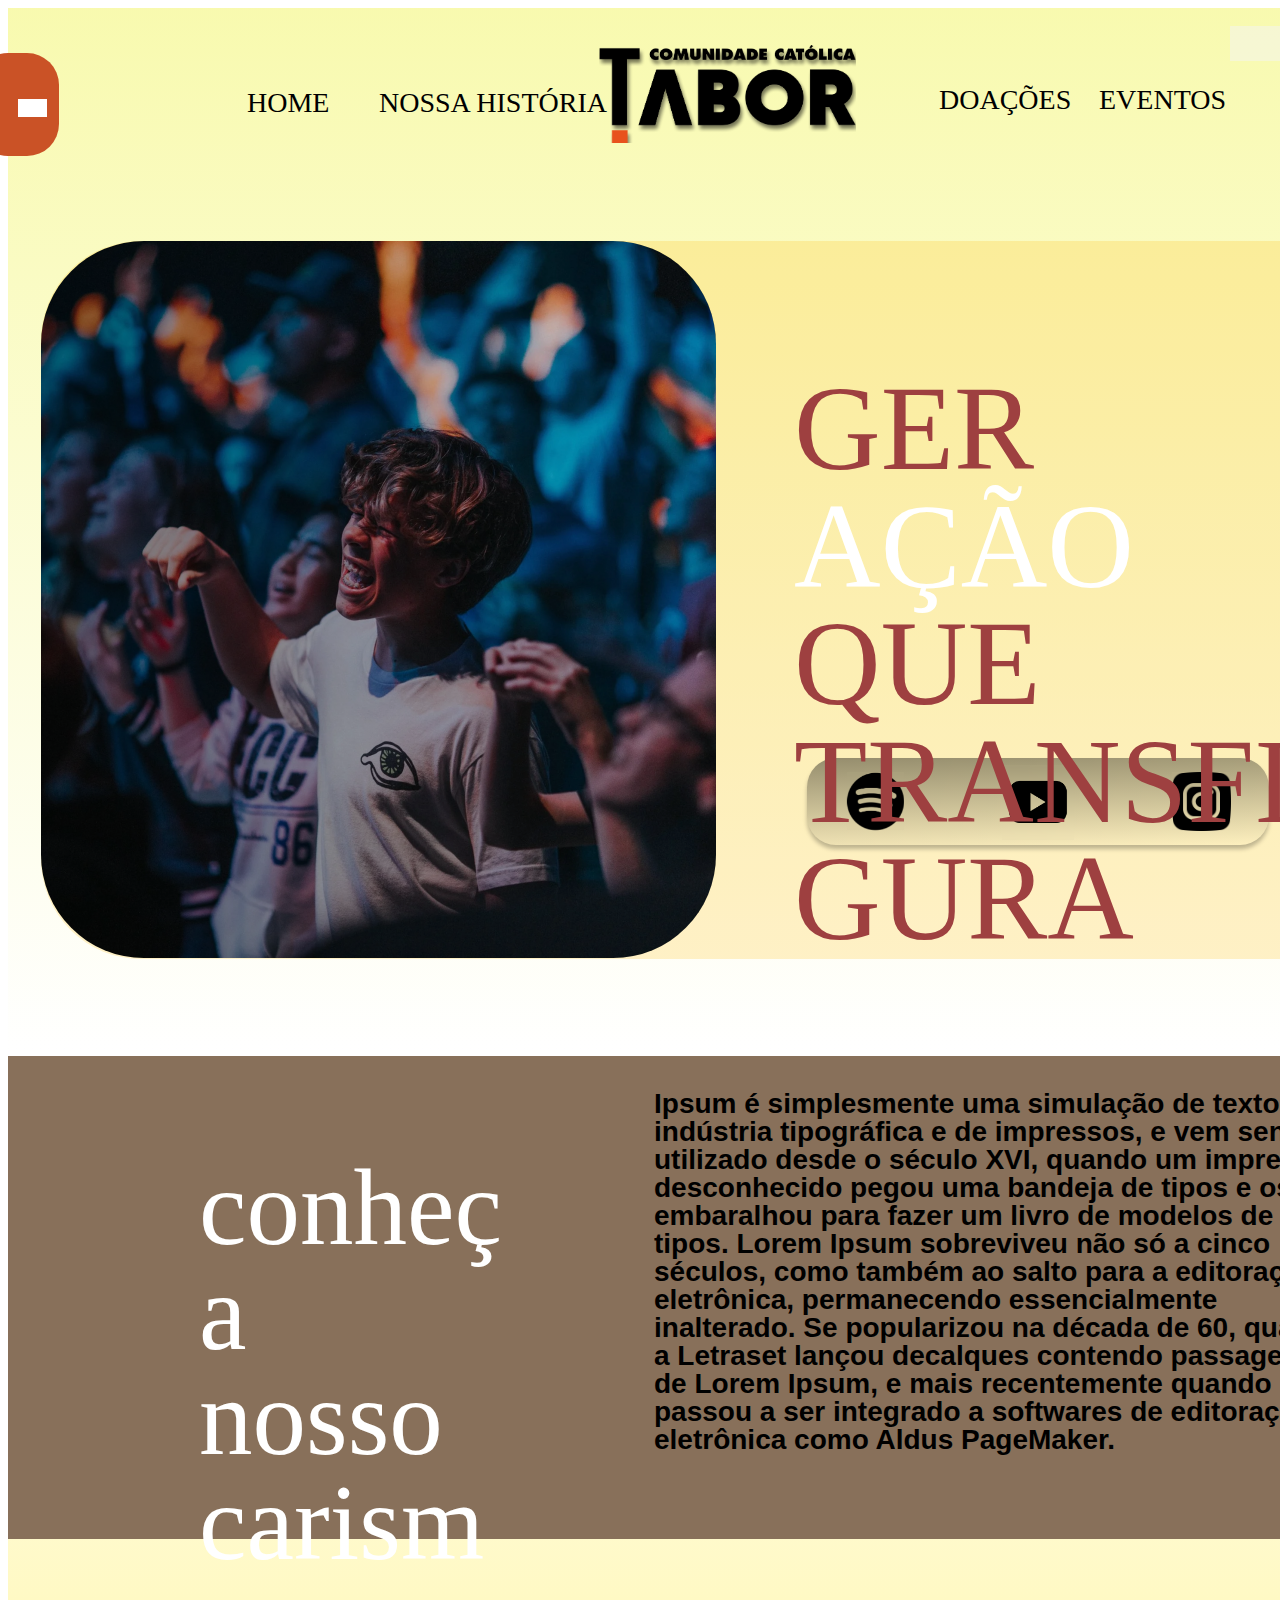
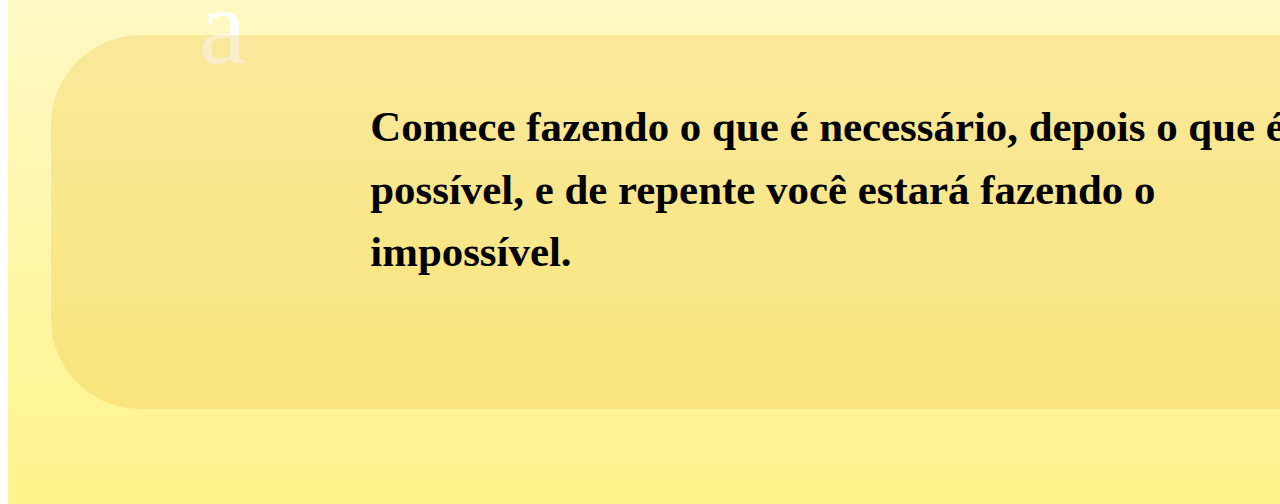
==== index.html @ 5ae55b7a "Update index-santos.html" ====
<!DOCTYPE html>
<html lang="pt-br">
<head>
    <meta charset="UTF-8">
    <meta http-equiv="X-UA-Compatible" content="IE=edge">
    <meta name="viewport" content="width=device-width, initial-scale=1.0">
    <title>Convivio Tabor</title>
    <link rel="stylesheet" href="style.css">
    <script src="script.js" defer=></script>
<div class="Desktop1"
    style="width: 1440px; height: 1048px; position: relative; background: linear-gradient(180deg, rgba(239.99, 243.31, 77.05, 0.45) 0%, rgba(255, 229.50, 0, 0) 100%)">
    <div class="Home"
        style="left: 239px; top: 79px; position: absolute; color: black; font-size: 28px; font-family: Bebas Neue; font-weight: 400; word-wrap: break-word">
        HOME</div>
    <div class="NossaHistRia"
        style="left: 371px; top: 79px; position: absolute; color: black; font-size: 28px; font-family: Bebas Neue; font-weight: 400; word-wrap: break-word">
        NOSSA HISTÓRIA</div>
    <div class="DoaEs"
        style="left: 931px; top: 76px; position: absolute; color: black; font-size: 28px; font-family: Bebas Neue; font-weight: 400; word-wrap: break-word">
        DOAÇÕES</div>
    <div class="Eventos"
        style="left: 1091px; top: 76px; position: absolute; color: black; font-size: 28px; font-family: Bebas Neue; font-weight: 400; word-wrap: break-word">
        EVENTOS</div>
    <div class="Rectangle2"
        style="width: 83px; height: 103px; left: -32px; top: 45px; position: absolute; background: #CA5226; border-radius: 32px">
    </div>
    <div class="Rectangle3"
        style="width: 1809px; height: 302px; left: -185px; top: 808px; position: absolute; border-radius: 67.50px">
    </div>
    <div class="Rectangle6"    
    style="width: 1382px; height: 718px; left: 33px; top: 233px; position: absolute; background: rgba(255, 183.68, 0.27, 0.20); border-radius: 100px;">
    </div>
    <div class="carrossel" id="img">

         <div class = "slide">
             <img src="IMG/jovem01.png" alt="imagem 1" class="active"
                 style ="position: absolute;width: 675px;height: 717px;left: 33px;top: 233px;background: linear-gradient(260.35deg, rgba(0, 0, 0, 0) 5.09%, rgba(0, 0, 0, 0.42) 92.75%);border-radius: 103px;">
         </div>

         <div class= "slide">
             <img src="IMG/violao.png" alt="imagem 2"
                 style ="position: absolute;width: 675px;height: 717px;left: 33px;top: 233px;background: linear-gradient(260.35deg, rgba(0, 0, 0, 0) 5.09%, rgba(0, 0, 0, 0.42) 92.75%);border-radius: 103px;">
         </div>

         <div class= "slide">
             <img src="IMG/silhueta.png" alt="imagem 3"
                 style ="position: absolute;width: 675px;height: 717px;left: 33px;top: 233px;background: linear-gradient(260.35deg, rgba(0, 0, 0, 0) 5.09%, rgba(0, 0, 0, 0.42) 92.75%);border-radius: 103px;">
         </div>
    </div>

    <div class="RedesSociais" 
        style="width: 462.49px; height: 86.86px; left: 799px; top: 750px; position: absolute">
        <div class="GradeRedesSociais"
            style="width: 462.49px; height: 86.86px; left: 0px; top: 0px; position: absolute; background: linear-gradient(178deg, rgba(0, 0, 0, 0.41) 0%, rgba(224.19, 224.19, 224.19, 0) 100%); box-shadow: 0px 4px 4px rgba(0, 0, 0, 0.25); border-radius: 29px">
        </div>
        <img class="Youtube"
            style="width: 72.23px; height: 74.77px; left: 195.13px; top: 6.60px; position: absolute; backdrop-filter: blur(4px)"
            src="IMG/youtube.png"/>
        <img class="Instagram"
            style="width: 58.22px; height: 58.27px; left: 365.46px; top: 14.29px; position: absolute; backdrop-filter: blur(4px)"
            src="IMG/instagram.png" />
        <img class="Spotify"
            style="width: 57.14px; height: 58.27px; left: 39.89px; top: 14.29px; position: absolute; backdrop-filter: blur(4px)"
            src="IMG/SPOTIFY.png" />
    </div>
    <img class="two" style="width: 89px; height: 113px; left: 1290px; top: 593px; position: absolute"
        src="IMG/LOGO CRUZ.png" />
    <img class="one"
        style="width: 257px; height: 98px; left: 591px; top: 37px; position: absolute; border-radius: 3px"
        src="IMG/LOGO TABOR PNG.png" />
    <div class="Line1"
        style="width: 23px; height: 0px; left: 10px; top: 91px; position: absolute; border: 3px white solid"></div>
    <div class="Line2"
        style="width: 23px; height: 0px; left: 10px; top: 97px; position: absolute; border: 3px white solid"></div>
    <div class="Line3"
        style="width: 23px; height: 0px; left: 10px; top: 103px; position: absolute; border: 3px white solid"></div>
    <div class="GeraOQueTransfigura" style="width: 534px; height: 388px; left: 786px; top: 362px; position: absolute">
        <span
            style="color: #9E4040; font-size: 120px; font-family: Bebas Neue; font-weight: 400; line-height: 117.60px; word-wrap: break-word">GER</span>
            <span
            style="color: white; font-size: 120px; font-family: Bebas Neue; font-weight: 400; line-height: 117.60px; word-wrap: break-word">AÇÃO
        </span>
        <span
            style="color: #9E4040; font-size: 120px; font-family: Bebas Neue; font-weight: 400; line-height: 117.60px; word-wrap: break-word"> 
                QUE  TRANSFIGURA</span></div>
    <div class="Rectangle10"
        style="width: 192px; height: 35px; left: 1222px; top: 18px; position: absolute; background: rgba(244.37, 244.37, 244.37, 0.51)">
    <img class="pesquisa"
        style="width: 27px; height: 27px; left: 160px; top: 4px; position: absolute; backdrop-filter: blur (4px);"
        src="IMG/lupa.png">
    </div>
    </div>

    <div class="desktop2"
    style="width: 1440px; height: 1048px;position: absolute; background: linear-gradient(180deg, rgba(255, 255, 255, 0.41) 1.12%, rgba(255, 229, 0, 0.45) 100%);">
   <div class="rectangle5"
    style="width: 1440px; height: 483px;position: absolute; background-color: #88705a;">

    <div class="text1"
    style="width: 315px;height: 315px; left: 191px; top: 100px; position: absolute;">   
    <span 
    style="color: white; font-size: 107px; font-family: Bebas Neue; font-weight: 400; line-height: 98%; word-wrap: break-word;">
    conheça nosso carisma</span></div>

    <div class="text2"
    style="width: 697px; height: 420px; top: 34px; left: 646px; position: absolute;">
<span
    style="color: #000; font-family: 'Open Sans', sans-serif; font-size: 28px; font-weight: 700; line-height: 100%;">
 Ipsum é simplesmente uma simulação de texto da indústria tipográfica e de impressos, e vem sendo utilizado desde o século XVI, quando um impressor desconhecido pegou uma bandeja de tipos e os embaralhou para fazer um livro de modelos de tipos. Lorem Ipsum sobreviveu não só a cinco séculos, como também ao salto para a editoração eletrônica, permanecendo essencialmente inalterado. Se popularizou na década de 60, quando a Letraset lançou decalques contendo passagens de Lorem Ipsum, e mais recentemente quando passou a ser integrado a softwares de editoração eletrônica como Aldus PageMaker.
    
</span></div>
   </div>

   <div class="espaço santos"
style="width: 1392.57px; height: 523px; left: 43px; top: 497px; " >
<div class="rectangle1"
style="width: 1392.57px; height: 373.87px; top: 578.92px; left: 43px;position: absolute; border-radius: 90px; border-radius: 90px; background: rgba(231, 182, 44, 0.25);">
</div>
<span style="color: #000; font-size: 64px; font-family: 'Caveat', cursive; font-weight: 400; line-height: 98%; width: 971.44px; height: 193.24px; top: 540px; left: 362.26px; position: absolute;" >
    <h6>Comece fazendo o que é necessário, depois o que é possível, e de repente você estará fazendo o impossível.</h6>
</span>
    </div>
    </div>
---- style.css ----
html {
    height: 100%;
    width: 100%;
  }
  /* Desktop - 1 */
  Desktop1{
  position: relative;
  width: 1440px;
  height: 1048px;

  font-family: 'Bebas Neue';
  
  background: linear-gradient(180deg, rgba(240, 243, 77, 0.45) 1.12%, rgba(255, 230, 0, 0) 100%);
  }
  
  /* HOME */
  Home{
  position: absolute;
  width: 49px;
  height: 34px;
  left: 239px;
  top: 79px;
  
  font-family: 'Bebas Neue';
  font-style: normal;
  font-weight: 400;
  font-size: 28px;
  line-height: 34px;
  /* identical to box height */
  
  color: #000000;
  }
  
  
  /* NOSSA HISTÓRIA */
  NossaHistRia{
  position: absolute;
  width: 137px;
  height: 34px;
  left: 371px;
  top: 79px;
  
  font-family: 'Bebas Neue';
  font-style: normal;
  font-weight: 400;
  font-size: 28px;
  line-height: 34px;
  /* identical to box height */
  
  color: #000000;
  }
  
  
  /* DOAÇÕES */
  DoaEs{
  position: absolute;
  width: 77px;
  height: 34px;
  left: 931px;
  top: 76px;
  
  font-family: 'Bebas Neue';
  font-style: normal;
  font-weight: 400;
  font-size: 28px;
  line-height: 34px;
  /* identical to box height */
  
  color: #000000;
  }
  
  
  /* EVENTOS */
  Eventos{
  position: absolute;
  width: 75px;
  height: 34px;
  left: 1091px;
  top: 76px;
  
  font-family: 'Bebas Neue';
  font-style: normal;
  font-weight: 400;
  font-size: 28px;
  line-height: 34px;
  /* identical to box height */
  
  color: #000000;
  }
  
  
  /* Rectangle 2 */
  Rectangle2{
  position: absolute;
  width: 83px;
  height: 103px;
  left: -32px;
  top: 45px;
  
  background: #CA5226;
  border-radius: 32px;
  }
  
  /* Rectangle 3 */
  Rectangle3{
  position: absolute;
  width: 1809px;
  height: 302px;
  left: -185px;
  top: 808px;
  
  border-radius: 67.5px;
  }
  
  /* Rectangle 6 */
  Rectangle6{
  position: absolute;
  width: 1382px;
  height: 718px;
  left: 33px;
  top: 233px;
  
  background: rgba(255, 184, 0, 0.2);
  }
   
  /* 2392146627-jovens 1 */
  .carrossel {
    width: 100%;
    overflow: hidden;
  }
  
  .carrossel img {
    width: 100%;
    display: none;
  }
  
  .carrossel img.active {
    display: block;
  }
  
  /* REDES SOCIAIS */
  RedesSociais{
  position: absolute;
  width: 462.49px;
  height: 86.86px;
  left: 799px;
  top: 750px;
  }
  
  
  /* GRADE REDES SOCIAIS */
  GradeRedesSociais{
  position: absolute;
  width: 462.49px;
  height: 86.86px;
  left: 799px;
  top: 750px;
  
  background: linear-gradient(178.15deg, rgba(0, 0, 0, 0.41) 1.57%, rgba(224, 224, 224, 0) 104.57%);
  filter: drop-shadow(0px 4px 4px rgba(0, 0, 0, 0.25));
  border-radius: 29px;
  }
  
  /* YOUTUBE */
  Youtube{
  position: absolute;
  width: 72.23px;
  height: 74.77px;
  left: 994.13px;
  top: 756.6px;
  
  background: url(pngwing.png);
  backdrop-filter: blur(2px);
  /* Note: backdrop-filter has minimal browser support */
  }
  
  /* INSTAGRAM */
  Instagram{
  position: absolute;
  width: 58.22px;
  height: 58.27px;
  left: 1164.46px;
  top: 764.29px;
  
  background: url(pngwing.png);
  background-blend-mode: darken;
  backdrop-filter: blur(2px);
  /* Note: backdrop-filter has minimal browser support */
  }
  
  /* SPOTIFY */
  Spotify{
  position: absolute;
  width: 57.14px;
  height: 58.27px;
  left: 838.89px;
  top: 764.29px;
  
  background: url(pngwing.png);
  backdrop-filter: blur(2px);
  /* Note: backdrop-filter has minimal browser support */
  }
  
  /* 02 2 */
  two{
  position: absolute;
  width: 113px;
  height: 113px;
  left: 1290px;
  top: 593px;
  
  background: url(02.png);
  }
  
  /* 01 1 */
  one{
  position: absolute;
  width: 257px;
  height: 98px;
  left: 591px;
  top: 37px;
  
  }
  
  /* Line 1 */
  Line1{
  position: absolute;
  width: 23px;
  height: 0px;
  left: 10px;
  top: 91px;
  
  border: 3px solid #FFFFFF;
  }
  
  /* Line 2 */
  Line2{
  position: absolute;
  width: 23px;
  height: 0px;
  left: 10px;
  top: 97px;
  
  border: 3px solid #FFFFFF;
  }
  
  /* Line 3 */
  Line3{
  position: absolute;
  width: 23px;
  height: 0px;
  left: 10px;
  top: 103px;
  
  border: 3px solid #FFFFFF;
  
  }
  
  /* GERAÇÃO QUE TRANSFIGURA */
  GeraOQueTransfigura{
  position: absolute;
  width: 534px;
  height: 388px;
  left: 786px;
  top: 362px;
  
  font-family: 'Bebas Neue', sans-serif;
  font-style: normal;
  font-weight: 400;
  font-size: 120px;
  line-height: 98%;
  /* or 118px */
  color: #9E4040;
  
  text-shadow: 0px 4px 4px rgba(0, 0, 0, 0.25);

  
  }
  
  /* Rectangle 10 */
  Rectangle10{
  position: absolute;
  width: 192px;
  height: 35px;
  left: 1222px;
  top: 18px;
  
  background: rgba(244, 244, 244, 0.51);
  }

  /* Vector */

pesquisa{
position: absolute;
width: 27px;
height: 27px;

background: #000000;
box-shadow: 0px 4px 4px rgba(0, 0, 0, 0.25);
}
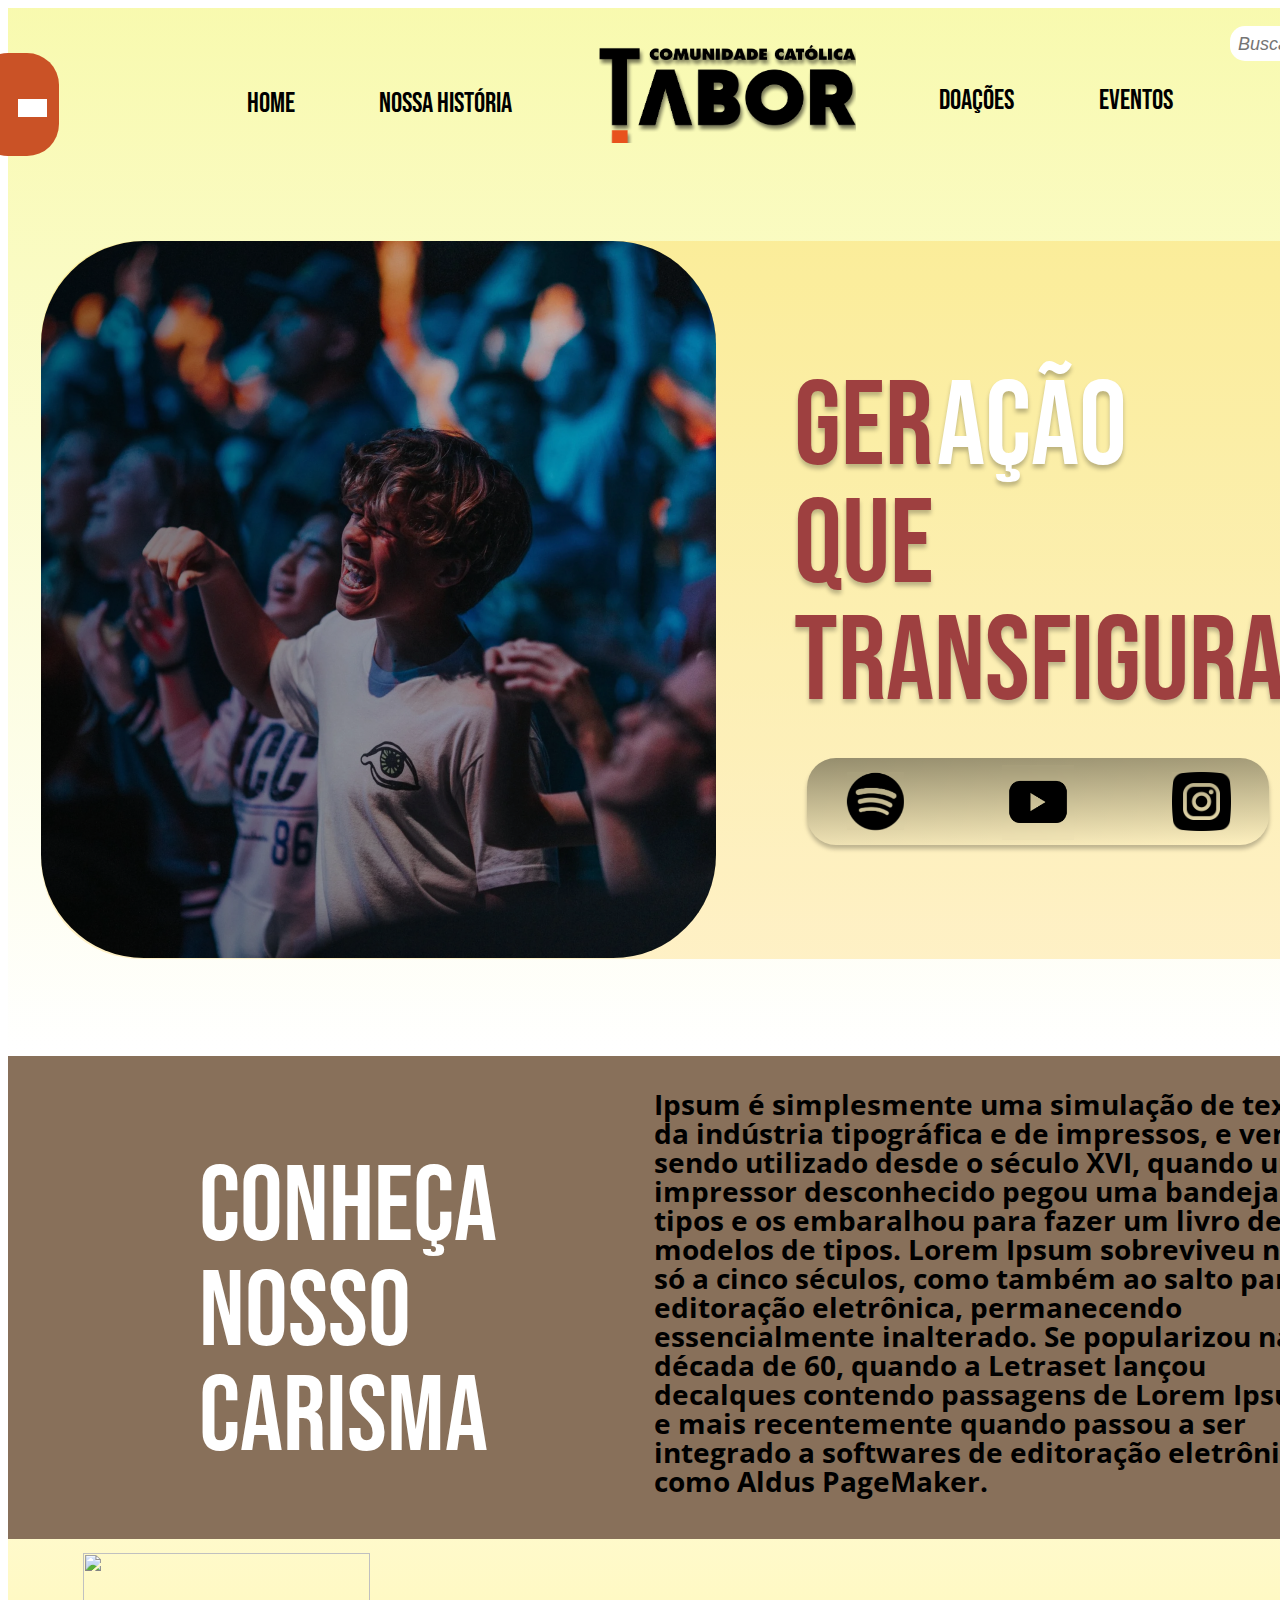
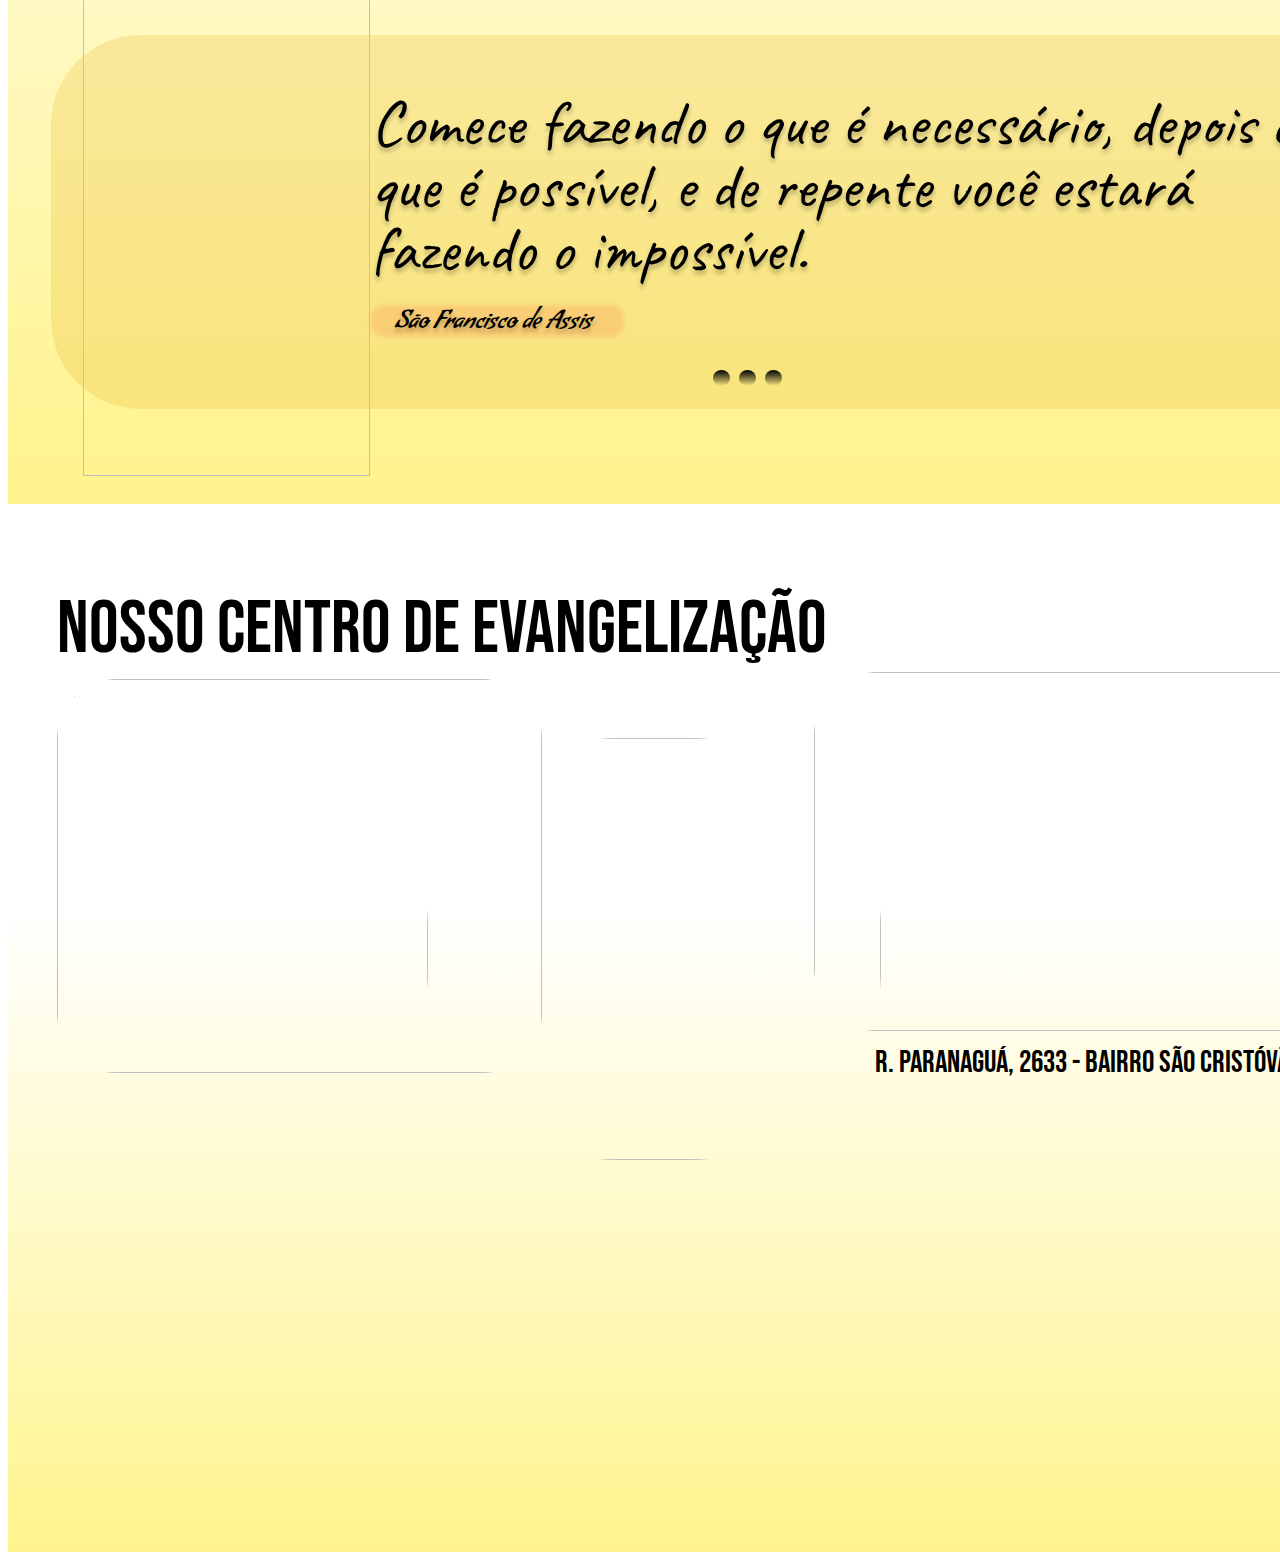
==== commit d1e472d7: "melhorias" ====
--- a/index.html
+++ b/index.html
@@ -1,4 +1,3 @@
-
 <!DOCTYPE html>
 <html lang="pt-br">
 <head>
@@ -6,31 +5,37 @@
     <meta http-equiv="X-UA-Compatible" content="IE=edge">
     <meta name="viewport" content="width=device-width, initial-scale=1.0">
     <title>Convivio Tabor</title>
+    <link rel="preconnect" href="https://fonts.googleapis.com">
+<link rel="preconnect" href="https://fonts.gstatic.com" crossorigin>
+<link href="https://fonts.googleapis.com/css2?family=Bebas+Neue&family=Caveat&family=Condiment&family=Open+Sans:ital,wght@0,700;1,700&display=swap" rel="stylesheet">
     <link rel="stylesheet" href="style.css">
     <script src="script.js" defer=></script>
-<div class="Desktop1"
-    style="width: 1440px; height: 1048px; position: relative; background: linear-gradient(180deg, rgba(239.99, 243.31, 77.05, 0.45) 0%, rgba(255, 229.50, 0, 0) 100%)">
-    <div class="Home"
-        style="left: 239px; top: 79px; position: absolute; color: black; font-size: 28px; font-family: Bebas Neue; font-weight: 400; word-wrap: break-word">
-        HOME</div>
-    <div class="NossaHistRia"
-        style="left: 371px; top: 79px; position: absolute; color: black; font-size: 28px; font-family: Bebas Neue; font-weight: 400; word-wrap: break-word">
+
+<div class="Desktop1">
+
+<a href="">
+    <div class="Home">
+        HOME</div></a>
+
+    <div class="NossaHistRia">
         NOSSA HISTÓRIA</div>
-    <div class="DoaEs"
-        style="left: 931px; top: 76px; position: absolute; color: black; font-size: 28px; font-family: Bebas Neue; font-weight: 400; word-wrap: break-word">
+
+    <div class="DoaEs">
         DOAÇÕES</div>
-    <div class="Eventos"
-        style="left: 1091px; top: 76px; position: absolute; color: black; font-size: 28px; font-family: Bebas Neue; font-weight: 400; word-wrap: break-word">
+
+    <div class="Eventos">
         EVENTOS</div>
-    <div class="Rectangle2"
-        style="width: 83px; height: 103px; left: -32px; top: 45px; position: absolute; background: #CA5226; border-radius: 32px">
+        
+    <div class="Rectangle2">
     </div>
-    <div class="Rectangle3"
+    
+   <!-- <div class="Rectangle3"
         style="width: 1809px; height: 302px; left: -185px; top: 808px; position: absolute; border-radius: 67.50px">
+    </div> -->
+    
+    <div class="Rectangle6">
     </div>
-    <div class="Rectangle6"    
-    style="width: 1382px; height: 718px; left: 33px; top: 233px; position: absolute; background: rgba(255, 183.68, 0.27, 0.20); border-radius: 100px;">
-    </div>
+
     <div class="carrossel" id="img">
 
          <div class = "slide">
@@ -49,80 +54,106 @@
          </div>
     </div>
 
-    <div class="RedesSociais" 
-        style="width: 462.49px; height: 86.86px; left: 799px; top: 750px; position: absolute">
-        <div class="GradeRedesSociais"
-            style="width: 462.49px; height: 86.86px; left: 0px; top: 0px; position: absolute; background: linear-gradient(178deg, rgba(0, 0, 0, 0.41) 0%, rgba(224.19, 224.19, 224.19, 0) 100%); box-shadow: 0px 4px 4px rgba(0, 0, 0, 0.25); border-radius: 29px">
+    <div class="RedesSociais">
+
+        <div class="GradeRedesSociais">
         </div>
-        <img class="Youtube"
-            style="width: 72.23px; height: 74.77px; left: 195.13px; top: 6.60px; position: absolute; backdrop-filter: blur(4px)"
-            src="IMG/youtube.png"/>
-        <img class="Instagram"
-            style="width: 58.22px; height: 58.27px; left: 365.46px; top: 14.29px; position: absolute; backdrop-filter: blur(4px)"
-            src="IMG/instagram.png" />
-        <img class="Spotify"
-            style="width: 57.14px; height: 58.27px; left: 39.89px; top: 14.29px; position: absolute; backdrop-filter: blur(4px)"
-            src="IMG/SPOTIFY.png" />
+<a href="https://www.youtube.com/@comunidadecatolicatabor">
+            <img class="Youtube"
+                src="IMG/youtube.png"/></a>
+
+<a  href="https://www.instagram.com/conviviotaborcascavel/">
+            <img class="Instagram"
+                src="IMG/instagram.png" /></a>
+                
+<a href="https://open.spotify.com/playlist/5RFfWVryk1JrTvPnWHCVZ0?si=f0cc094d03a047af">
+            <img class="Spotify"
+                src="IMG/SPOTIFY.png" /></a>
+
     </div>
-    <img class="two" style="width: 89px; height: 113px; left: 1290px; top: 593px; position: absolute"
+    
+    <img class="two"
         src="IMG/LOGO CRUZ.png" />
+
+<a href="">
     <img class="one"
-        style="width: 257px; height: 98px; left: 591px; top: 37px; position: absolute; border-radius: 3px"
-        src="IMG/LOGO TABOR PNG.png" />
-    <div class="Line1"
-        style="width: 23px; height: 0px; left: 10px; top: 91px; position: absolute; border: 3px white solid"></div>
-    <div class="Line2"
-        style="width: 23px; height: 0px; left: 10px; top: 97px; position: absolute; border: 3px white solid"></div>
-    <div class="Line3"
-        style="width: 23px; height: 0px; left: 10px; top: 103px; position: absolute; border: 3px white solid"></div>
+        src="IMG/LOGO TABOR PNG.png" /></a>
+        
+    <div class="Line1"></div>
+
+    <div class="Line2"></div>
+
+    <div class="Line3"></div>
+    
     <div class="GeraOQueTransfigura" style="width: 534px; height: 388px; left: 786px; top: 362px; position: absolute">
         <span
-            style="color: #9E4040; font-size: 120px; font-family: Bebas Neue; font-weight: 400; line-height: 117.60px; word-wrap: break-word">GER</span>
-            <span
-            style="color: white; font-size: 120px; font-family: Bebas Neue; font-weight: 400; line-height: 117.60px; word-wrap: break-word">AÇÃO
-        </span>
+            style="color: #9E4040; font-size: 120px; font-family: 'Bebas Neue', sans-serif; font-style: normal; font-weight: 400; line-height: 117.60px; word-wrap: break-word; text-shadow: 0px 4px 4px rgba(0, 0, 0, 0.25)">
+            GER</span>
+
         <span
-            style="color: #9E4040; font-size: 120px; font-family: Bebas Neue; font-weight: 400; line-height: 117.60px; word-wrap: break-word"> -
-                QUE - TRANSFIGURA</span></div>
-    <div class="Rectangle10"
-        style="width: 192px; height: 35px; left: 1222px; top: 18px; position: absolute; background: rgba(244.37, 244.37, 244.37, 0.51)">
-    <img class="pesquisa"
-        style="width: 27px; height: 27px; left: 160px; top: 4px; position: absolute; backdrop-filter: blur (4px);"
-        src="IMG/lupa.png">
-    </div>
+            style="color: white; font-size: 120px; font-family: 'Bebas Neue', sans-serif; font-style: normal; font-weight: 400; line-height: 117.60px; word-wrap: break-word; text-shadow: 0px 4px 4px rgba(0, 0, 0, 0.25)">
+            AÇÃO
+            </span>
+        
+        <span
+            style="color: #9E4040; font-size: 120px;font-family: 'Bebas Neue', sans-serif; font-style: normal; font-weight: 400; line-height: 117.60px; word-wrap: break-word; text-shadow: 0px 4px 4px rgba(0, 0, 0, 0.25)">
+             + QUE + TRANSFIGURA</span>
     </div>
 
-    <div class="desktop2"
-    style="width: 1440px; height: 1048px;position: absolute; background: linear-gradient(180deg, rgba(255, 255, 255, 0.41) 1.12%, rgba(255, 229, 0, 0.45) 100%);">
-   <div class="rectangle5"
-    style="width: 1440px; height: 483px;position: absolute; background-color: #88705a;">
+    <div id="divbusca">
+    <input type="text" id="busca" placeholder="Buscar..."/>
+    <img src="IMG/lupa.png" id="lpBusca" alt="Buscar"/>
+        </div>
+    </div>
 
-    <div class="text1"
-    style="width: 315px;height: 315px; left: 191px; top: 100px; position: absolute;">   
+    <div class="desktop2">
+
+   <div class="rectangle5">
+
+    <div class="text1">   
     <span 
     style="color: white; font-size: 107px; font-family: Bebas Neue; font-weight: 400; line-height: 98%; word-wrap: break-word;">
     conheça nosso carisma</span></div>
 
-    <div class="text2"
-    style="width: 697px; height: 420px; top: 34px; left: 646px; position: absolute;">
+    <div class="text2">
 <span
     style="color: #000; font-family: 'Open Sans', sans-serif; font-size: 28px; font-weight: 700; line-height: 100%;">
  Ipsum é simplesmente uma simulação de texto da indústria tipográfica e de impressos, e vem sendo utilizado desde o século XVI, quando um impressor desconhecido pegou uma bandeja de tipos e os embaralhou para fazer um livro de modelos de tipos. Lorem Ipsum sobreviveu não só a cinco séculos, como também ao salto para a editoração eletrônica, permanecendo essencialmente inalterado. Se popularizou na década de 60, quando a Letraset lançou decalques contendo passagens de Lorem Ipsum, e mais recentemente quando passou a ser integrado a softwares de editoração eletrônica como Aldus PageMaker.
-    
 </span></div>
    </div>
 
-   <div class="espaço santos"
-style="width: 1392.57px; height: 523px; left: 43px; top: 497px; " >
-<div class="rectangle1"
-style="width: 1392.57px; height: 373.87px; top: 578.92px; left: 43px;position: absolute; border-radius: 90px; border-radius: 90px; background: rgba(231, 182, 44, 0.25);">
+   <div class="santos">
+    
+<div class="rectangle1">
+    <span class="mensagem">
+        Comece fazendo o que é necessário, depois o que é possível, e de repente você estará fazendo o impossível.
+            </span> 
+            <div class="rectangle4">
+            </div>
+            <span class="autorMSG">São Francisco de Assis</span>
+            <div class="ellipse1"></div>
+            <div class="ellipse2"></div>
+            <div class="ellipse3"></div>
+        </div>
+
+    <img class="sFrancisco"
+    src="IMG/SANTO.png">
+             </div>
 </div>
-<span style="color: #000; font-size: 64px; font-family: 'Caveat', cursive; font-weight: 400; line-height: 98%; width: 971.44px; height: 193.24px; top: 540px; left: 362.26px; position: absolute;" >
-    <h6>Comece fazendo o que é necessário, depois o que é possível, e de repente você estará fazendo o impossível.</h6>
-</span>
-    </div>
-    </div>
 
+<div class="desktop3">
+<span class="TITULO"> NOSSO CENTRO DE EVANGELIZAÇÃO </span>
 
+<img class="fachada"
+src="IMG/fachada.png">
+<img class="interior"
+src="IMG/interior.jpeg">
+<img class="jovens"
+src="IMG/jovens.png">
+
+<span class="endereço">
+R. Paranaguá, 2633 - Bairro São Cristóvão, Cascavel</span>
+
+</div>--- a/style.css
+++ b/style.css
@@ -3,105 +3,87 @@
     width: 100%;
   }
   /* Desktop - 1 */
-  Desktop1{
-  position: relative;
-  width: 1440px;
-  height: 1048px;
-
-  font-family: 'Bebas Neue';
-  
-  background: linear-gradient(180deg, rgba(240, 243, 77, 0.45) 1.12%, rgba(255, 230, 0, 0) 100%);
+  .Desktop1{
+    width: 1440px; 
+    height: 1048px; 
+    position: relative;
+    background: linear-gradient(180deg, rgba(239.99, 243.31, 77.05, 0.45) 0%, rgba(255, 229.50, 0, 0) 100%);
   }
   
   /* HOME */
-  Home{
-  position: absolute;
-  width: 49px;
-  height: 34px;
-  left: 239px;
-  top: 79px;
-  
-  font-family: 'Bebas Neue';
+  .Home{
+  left: 239px; 
+  top: 79px; 
+  position: absolute; 
+  color: black; 
+  font-size: 28px; 
+  font-family: 'Bebas Neue', sans-serif;
+  font-weight: 400; 
+  word-wrap: break-word;
   font-style: normal;
-  font-weight: 400;
-  font-size: 28px;
   line-height: 34px;
   /* identical to box height */
-  
-  color: #000000;
   }
   
   
   /* NOSSA HISTÓRIA */
-  NossaHistRia{
-  position: absolute;
-  width: 137px;
-  height: 34px;
-  left: 371px;
-  top: 79px;
-  
-  font-family: 'Bebas Neue';
+  .NossaHistRia{
+
+  left: 371px; 
+  top: 79px; 
+  position: absolute; 
+  color: black; 
+  font-size: 28px; 
+  font-family: 'Bebas Neue', sans-serif;
+  font-weight: 400; 
+  word-wrap: break-word;
   font-style: normal;
-  font-weight: 400;
-  font-size: 28px;
   line-height: 34px;
   /* identical to box height */
-  
-  color: #000000;
   }
   
   
   /* DOAÇÕES */
-  DoaEs{
-  position: absolute;
-  width: 77px;
-  height: 34px;
-  left: 931px;
-  top: 76px;
-  
-  font-family: 'Bebas Neue';
-  font-style: normal;
-  font-weight: 400;
-  font-size: 28px;
-  line-height: 34px;
+  .DoaEs{
+  left: 931px; 
+  top: 76px; 
+  position: absolute; 
+  color: black; 
+  font-size: 28px; 
+  font-family: 'Bebas Neue', sans-serif;
+  font-weight: 400; 
+  word-wrap: break-word;
   /* identical to box height */
-  
-  color: #000000;
   }
   
   
   /* EVENTOS */
-  Eventos{
-  position: absolute;
-  width: 75px;
-  height: 34px;
-  left: 1091px;
-  top: 76px;
-  
-  font-family: 'Bebas Neue';
-  font-style: normal;
-  font-weight: 400;
-  font-size: 28px;
-  line-height: 34px;
+  .Eventos{
+  left: 1091px; 
+  top: 76px; 
+  position: absolute; 
+  color: black; 
+  font-size: 28px; 
+  font-family: 'Bebas Neue', sans-serif;
+  font-weight: 400; 
+  word-wrap: break-word;
   /* identical to box height */
-  
-  color: #000000;
   }
   
   
   /* Rectangle 2 */
-  Rectangle2{
-  position: absolute;
-  width: 83px;
-  height: 103px;
-  left: -32px;
-  top: 45px;
-  
-  background: #CA5226;
+  .Rectangle2{
+
+  width: 83px; 
+  height: 103px; 
+  left: -32px; 
+  top: 45px; 
+  position: absolute; 
+  background: #CA5226; 
   border-radius: 32px;
   }
   
-  /* Rectangle 3 */
+  /* Rectangle 3 
   Rectangle3{
   position: absolute;
   width: 1809px;
@@ -110,17 +92,18 @@
   top: 808px;
   
   border-radius: 67.5px;
-  }
+  }*/
   
   /* Rectangle 6 */
-  Rectangle6{
-  position: absolute;
-  width: 1382px;
-  height: 718px;
-  left: 33px;
-  top: 233px;
-  
-  background: rgba(255, 184, 0, 0.2);
+  .Rectangle6{
+
+  width: 1382px; 
+  height: 718px; 
+  left: 33px; 
+  top: 233px; 
+  position: absolute; 
+  background: rgba(255, 183.68, 0.27, 0.20); 
+  border-radius: 100px;
   }
    
   /* 2392146627-jovens 1 */
@@ -139,91 +122,82 @@
   }
   
   /* REDES SOCIAIS */
-  RedesSociais{
-  position: absolute;
-  width: 462.49px;
-  height: 86.86px;
-  left: 799px;
-  top: 750px;
+  .RedesSociais{
+  width: 462.49px; 
+  height: 86.86px; 
+  left: 799px; 
+  top: 750px; 
+  position: absolute;
   }
   
   
   /* GRADE REDES SOCIAIS */
-  GradeRedesSociais{
-  position: absolute;
-  width: 462.49px;
-  height: 86.86px;
-  left: 799px;
-  top: 750px;
-  
-  background: linear-gradient(178.15deg, rgba(0, 0, 0, 0.41) 1.57%, rgba(224, 224, 224, 0) 104.57%);
-  filter: drop-shadow(0px 4px 4px rgba(0, 0, 0, 0.25));
+  .GradeRedesSociais{
+  width: 462.49px; 
+  height: 86.86px; 
+  left: 0px; 
+  top: 0px; 
+  position: absolute; 
+  background: linear-gradient(178deg, rgba(0, 0, 0, 0.41) 0%, rgba(224.19, 224.19, 224.19, 0) 100%); 
+  box-shadow: 0px 4px 4px rgba(0, 0, 0, 0.25); 
   border-radius: 29px;
   }
   
   /* YOUTUBE */
-  Youtube{
-  position: absolute;
-  width: 72.23px;
-  height: 74.77px;
-  left: 994.13px;
-  top: 756.6px;
-  
-  background: url(pngwing.png);
-  backdrop-filter: blur(2px);
+  .Youtube{
+    width: 72.23px; 
+    height: 74.77px; 
+    left: 195.13px; 
+    top: 6.60px; 
+    position: absolute; 
+    backdrop-filter: blur(4px);
   /* Note: backdrop-filter has minimal browser support */
   }
   
   /* INSTAGRAM */
-  Instagram{
-  position: absolute;
-  width: 58.22px;
-  height: 58.27px;
-  left: 1164.46px;
-  top: 764.29px;
-  
-  background: url(pngwing.png);
-  background-blend-mode: darken;
-  backdrop-filter: blur(2px);
+  .Instagram{
+    width: 58.22px; 
+    height: 58.27px; 
+    left: 365.46px; 
+    top: 14.29px; 
+    position: absolute; 
+    backdrop-filter: blur(4px);
   /* Note: backdrop-filter has minimal browser support */
   }
   
   /* SPOTIFY */
-  Spotify{
-  position: absolute;
-  width: 57.14px;
-  height: 58.27px;
-  left: 838.89px;
-  top: 764.29px;
-  
-  background: url(pngwing.png);
-  backdrop-filter: blur(2px);
+  .Spotify{
+  width: 57.14px; 
+  height: 58.27px; 
+  left: 39.89px; 
+  top: 14.29px; 
+  position: absolute; 
+  backdrop-filter: blur(4px);
   /* Note: backdrop-filter has minimal browser support */
   }
   
-  /* 02 2 */
-  two{
-  position: absolute;
-  width: 113px;
+  /* logo tabor na frente do "transfigura" */
+  .two{
+  width: 89px; 
   height: 113px;
-  left: 1290px;
-  top: 593px;
-  
-  background: url(02.png);
-  }
-  
-  /* 01 1 */
-  one{
-  position: absolute;
-  width: 257px;
-  height: 98px;
-  left: 591px;
-  top: 37px;
+  left: 1290px; 
+  top: 593px; 
+  position: absolute;
+  }
+  
+  /* Logo principal  */
+  .one{
+  width: 257px; 
+  height: 98px; 
+  left: 591px; 
+  top: 37px; 
+  position: absolute; 
+  border-radius: 3px
   
   }
   
   /* Line 1 */
-  Line1{
+  .Line1{
   position: absolute;
   width: 23px;
   height: 0px;
@@ -234,7 +208,7 @@
   }
   
   /* Line 2 */
-  Line2{
+  .Line2{
   position: absolute;
   width: 23px;
   height: 0px;
@@ -245,7 +219,7 @@
   }
   
   /* Line 3 */
-  Line3{
+  .Line3{
   position: absolute;
   width: 23px;
   height: 0px;
@@ -257,45 +231,247 @@
   }
   
   /* GERAÇÃO QUE TRANSFIGURA */
-  GeraOQueTransfigura{
+  .GeraOQueTransfigura{
   position: absolute;
   width: 534px;
   height: 388px;
   left: 786px;
   top: 362px;
-  
-  font-family: 'Bebas Neue', sans-serif;
-  font-style: normal;
-  font-weight: 400;
-  font-size: 120px;
-  line-height: 98%;
-  /* or 118px */
-  color: #9E4040;
-  
-  text-shadow: 0px 4px 4px rgba(0, 0, 0, 0.25);
-
-  
-  }
-  
-  /* Rectangle 10 */
-  Rectangle10{
-  position: absolute;
-  width: 192px;
-  height: 35px;
-  left: 1222px;
-  top: 18px;
-  
-  background: rgba(244, 244, 244, 0.51);
-  }
-
-  /* Vector */
-
-pesquisa{
-position: absolute;
-width: 27px;
-height: 27px;
-
-background: #000000;
-box-shadow: 0px 4px 4px rgba(0, 0, 0, 0.25);
-}
-
+  }
+  #busca{
+    width: 192px; 
+    height: 35px;
+    left: 3px;
+    position: absolute; 
+    background: rgba(244.37, 244.37, 244.37, 0.51);
+    float:left;
+    background-color:transparent;
+    padding-left:5px;
+    font-style:italic;
+    font-size:18px;
+    border:none;
+  }
+
+  #divbusca{
+    width: 192px; 
+    height: 35px; 
+    left: 1222px; 
+    top: 18px; 
+    position: absolute; 
+    background-color:white;
+    border-radius:15px;
+  }
+
+  /* LUPA */
+  #lpBusca{
+  width: 27px; 
+  height: 27px; 
+  left: 162px;
+  top: 4px; 
+  position: absolute; 
+  backdrop-filter: blur (4px);
+  }
+    
+    .desktop2{
+      width: 1440px; 
+      height: 1048px;
+      position: relative;
+      background: linear-gradient(180deg, rgba(255, 255, 255, 0.41) 1.12%, rgba(255, 229, 0, 0.45) 100%);
+    }
+
+    /* FUNDO "CONHEÇA NOSSO CARISMA" */
+    .rectangle5{
+      width: 1440px; 
+      height: 483px;
+      position: absolute; 
+      background-color: #88705a;
+    }
+
+    /*CONHEÇA NOSSO CARISMA*/
+    .text1{
+      width: 315px;
+      height: 315px; 
+      left: 191px; 
+      top: 100px; 
+      position: absolute;
+    }
+
+    /* TEXTÃO */
+    .text2{
+      width: 697px; 
+      height: 420px; 
+      top: 34px; 
+      left: 646px; 
+      position: absolute;
+    }
+
+    /*ESPAÇO MENSAGEM SANTOS*/
+    .santos{
+      width: 1392.57px; 
+      height: 523px; 
+      left: 43px; 
+      top: 497px;
+    }
+
+    /* FUNDO MENSAGEM */
+    .rectangle1{
+      width: 1392.57px; 
+      height: 373.87px; 
+      top: 578.92px; 
+      left: 43px;
+      position: absolute; 
+      border-radius: 90px; 
+      background: rgba(231, 182, 44, 0.25);
+    }
+
+    .mensagem{
+      position: absolute;
+      width: 971.44px;
+      height: 193.24px;
+      left: 320px;
+      top:  57px;
+      font-family: 'Caveat', cursive;
+      font-style: normal;
+      font-weight: 400;
+      font-size: 64px;
+      line-height: 63px;
+      color: #000000;
+      text-shadow: 0px 4px 4px rgba(0, 0, 0, 0.25);
+    }
+
+    /* IMG SANTO */
+    .sFrancisco{
+      position: absolute;
+      width: 287.76px;
+      height: 523px;
+      left: 74.51px;
+      top: 497px;
+    }
+
+          /* Fundo nome autor da msg */
+    .rectangle4{
+      position: absolute;
+      width: 253.1px;
+      height: 32.56px;
+      left: 320px;
+      top: 270px;
+      background: rgba(255, 0, 0, 0.1);
+      filter: blur(2px);
+      border-radius: 13px;
+    }
+
+    /* São Francisco de Assis */
+    .autorMSG{
+      position: absolute;
+      width: 202.69px;
+      height: 39.91px;
+      left: 344px;
+      top: 270px;
+      font-family: 'Condiment';
+      font-style: normal;
+      font-weight: 400;
+      font-size: 25px;
+      line-height: 38px;
+      color: #000000;
+      text-shadow: 0px 4px 4px rgba(0, 0, 0, 0.25);
+    }
+    
+    /* Ellipse 1 */
+      .ellipse1{
+      position: absolute;
+      width: 16.8px;
+      height: 15.75px;
+      left: 662px;
+      top: 335px;
+      border-radius: 100%;
+      background: linear-gradient(180deg, #000000 0%, rgba(0, 0, 0, 0) 100%);
+    }
+    
+    /* Ellipse 2 */
+    .ellipse2{
+      position: absolute;
+      width: 16.8px;
+      height: 15.75px;
+      left: 688px;
+      top: 335px;
+      border-radius: 100%;
+      background: linear-gradient(180deg, #000000 0%, rgba(0, 0, 0, 0) 100%);
+    }
+
+    /* Ellipse 3 */
+    .ellipse3{
+      position: absolute;
+      width: 16.8px;
+      height: 15.75px;
+      left: 714px;
+      top: 335px;
+      border-radius: 100%;
+      background: linear-gradient(180deg, #000000 0%, rgba(0, 0, 0, 0) 100%);
+    }
+
+      /* Desktop - 3 */
+      .desktop3{
+        width: 1440px;
+        height: 1048px;
+        position: relative;
+        background: linear-gradient(180deg, rgba(255, 255, 255, 0.4095) 38.59%, rgba(255, 230, 0, 0.45) 100%);
+      }
+
+      /* NOSSO CENTRO DE EVANGELIZAÇÃO */
+      .TITULO{
+        position: absolute;
+        width: 776px;
+        height: 90px;
+        left: 49px;
+        top: 81px;
+        font-family: 'Bebas Neue';
+        font-style: normal;
+        font-weight: 400;
+        font-size: 74px;
+        line-height: 90px;
+        /* identical to box height */
+
+        color: #000000;
+      }
+
+      .fachada{
+      position: absolute;
+      width: 485px;
+      height: 394px;
+      left: 49px;
+      top: 175px;
+      border-radius: 60px;
+      }
+      
+      .jovens{
+      position: absolute;
+      width:454px;
+      height:422px;
+      object-fit: cover;
+      left: 419px;
+      top: 234px;
+      border-radius: 190px;
+      }
+
+      .interior{
+      position: absolute;
+      width: 579px;
+      height: 359px;
+      left: 806px;
+      top: 168px;
+      border-radius: 64px;
+      }
+
+      .endereço{
+      position: absolute;
+      width: 550px;
+      height: 38px;
+      left: 867px;
+      top: 540px;
+      font-family: 'Bebas Neue';
+      font-style: normal;
+      font-weight: 400;
+      font-size: 31px;
+      line-height: 38px;
+      color: #000000;
+      }
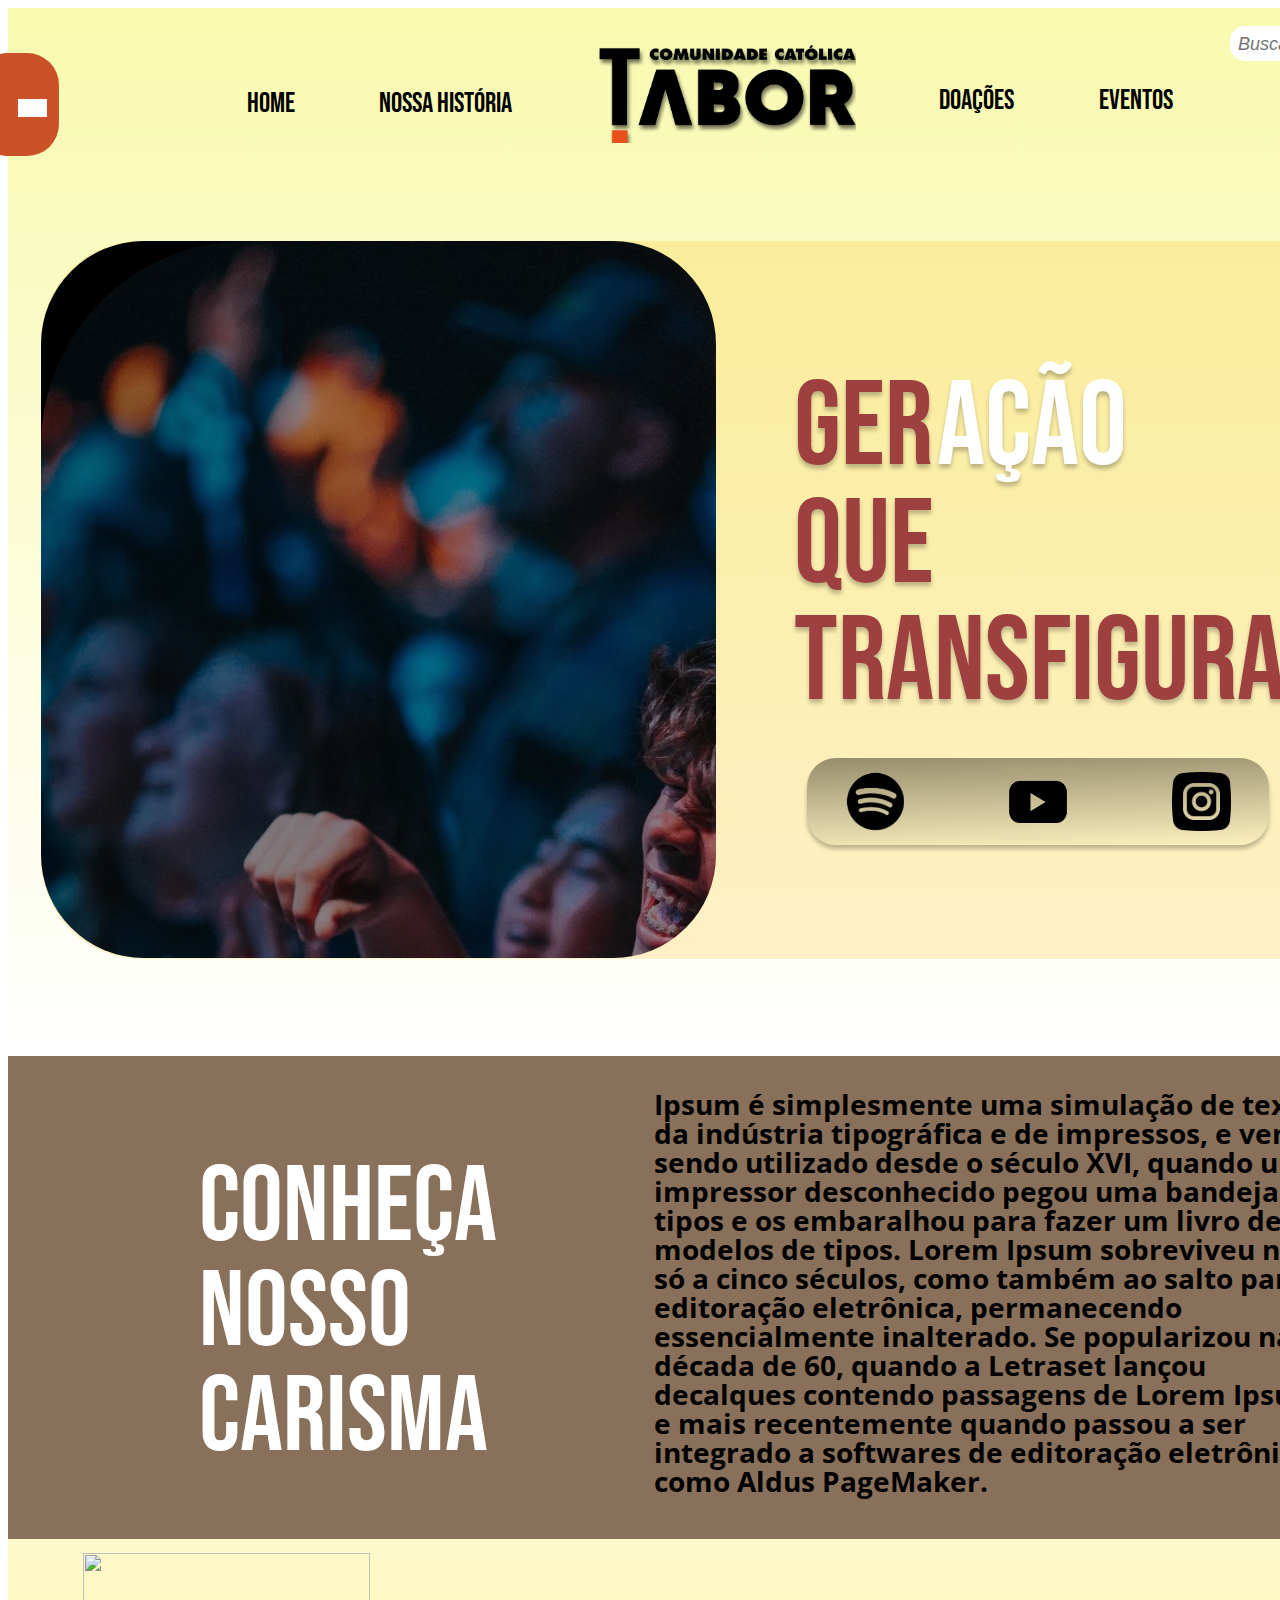
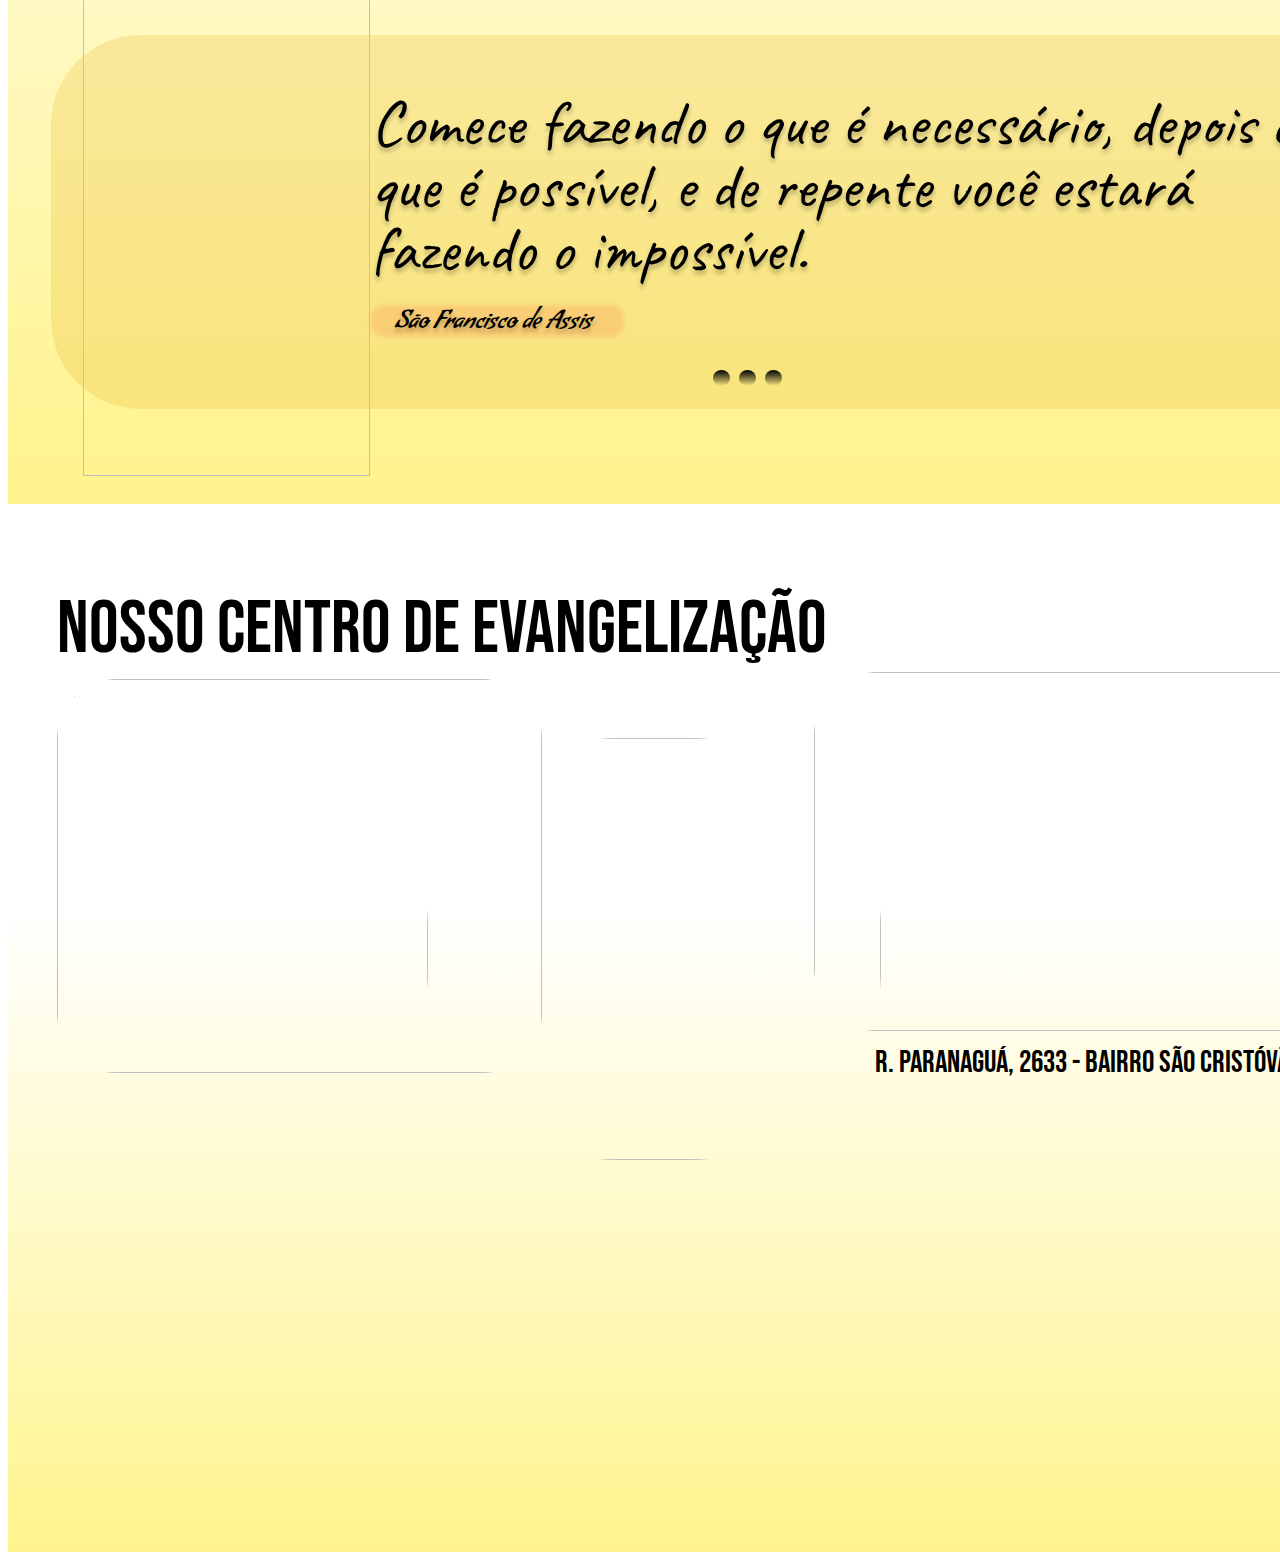
==== commit ae30b4c8: "Add files via upload" ====
--- a/index.html
+++ b/index.html
@@ -6,53 +6,81 @@
     <meta name="viewport" content="width=device-width, initial-scale=1.0">
     <title>Convivio Tabor</title>
     <link rel="preconnect" href="https://fonts.googleapis.com">
-<link rel="preconnect" href="https://fonts.gstatic.com" crossorigin>
-<link href="https://fonts.googleapis.com/css2?family=Bebas+Neue&family=Caveat&family=Condiment&family=Open+Sans:ital,wght@0,700;1,700&display=swap" rel="stylesheet">
+    <link rel="preconnect" href="https://fonts.gstatic.com" crossorigin>
+    <link href="https://fonts.googleapis.com/css2?family=Bebas+Neue&family=Caveat&family=Condiment&family=Open+Sans:ital,wght@0,700;1,700&display=swap" rel="stylesheet">
     <link rel="stylesheet" href="style.css">
+    <link rel="stylesheet" href="animation.css">
+    <link rel="stylesheet" href="carrossel.css">
     <script src="script.js" defer=></script>
-
+    <script src="https://code.jquery.com/jquery-3.6.0.min.js"></script>
+    <script src="https://cdnjs.cloudflare.com/ajax/libs/slick-carousel/1.8.1/slick.min.js"></script>
+</head>
+<body>
 <div class="Desktop1">
 
 <a href="">
     <div class="Home">
         HOME</div></a>
 
+<a href="https://i0.statig.com.br/bancodeimagens/imgalta/7w/ms/4l/7wms4l52x4jp3ymr09ticcdp9.jpg">
     <div class="NossaHistRia">
-        NOSSA HISTÓRIA</div>
+        NOSSA HISTÓRIA</div></a>
 
     <div class="DoaEs">
         DOAÇÕES</div>
 
     <div class="Eventos">
         EVENTOS</div>
+
+        <div id="divbusca">
+            <input type="text" id="busca" placeholder="Buscar..."/>
+            <img src="IMG/lupa.png" id="lpBusca" alt="Buscar"/>
+                </div>
         
     <div class="Rectangle2">
     </div>
-    
-   <!-- <div class="Rectangle3"
-        style="width: 1809px; height: 302px; left: -185px; top: 808px; position: absolute; border-radius: 67.50px">
-    </div> -->
+
     
     <div class="Rectangle6">
     </div>
-
-    <div class="carrossel" id="img">
-
-         <div class = "slide">
-             <img src="IMG/jovem01.png" alt="imagem 1" class="active"
-                 style ="position: absolute;width: 675px;height: 717px;left: 33px;top: 233px;background: linear-gradient(260.35deg, rgba(0, 0, 0, 0) 5.09%, rgba(0, 0, 0, 0.42) 92.75%);border-radius: 103px;">
+    
+<div class="galery">
+         <div class = "slides">
+             <img src="IMG/jovem01.png" id="jovem" alt="imagem1">
+        
+             <img src="IMG/violao.png" id="violao" alt="imagem2">
+          
+             <img src="IMG/silhueta.png" id="silhueta" alt="imagem3">
          </div>
 
-         <div class= "slide">
-             <img src="IMG/violao.png" alt="imagem 2"
-                 style ="position: absolute;width: 675px;height: 717px;left: 33px;top: 233px;background: linear-gradient(260.35deg, rgba(0, 0, 0, 0) 5.09%, rgba(0, 0, 0, 0.42) 92.75%);border-radius: 103px;">
-         </div>
-
-         <div class= "slide">
-             <img src="IMG/silhueta.png" alt="imagem 3"
-                 style ="position: absolute;width: 675px;height: 717px;left: 33px;top: 233px;background: linear-gradient(260.35deg, rgba(0, 0, 0, 0) 5.09%, rgba(0, 0, 0, 0.42) 92.75%);border-radius: 103px;">
-         </div>
-    </div>
+<script>
+  $(document).ready(function(){
+    $('.slides').slick({
+      autoplay: true, // para reprodução automática
+      autoplaySpeed: 3000, // tempo de exibição de cada slide em milissegundos
+      dots: true, // para mostrar indicadores de navegação (pontos)
+      arrows: false, // para exibir setas de navegação
+      infinite: true,
+      responsive: [
+    {
+      breakpoint: 768,
+      settings: {
+        slidesToShow: 2,
+        slidesToScroll: 1
+      }
+    },
+    {
+      breakpoint: 480,
+      settings: {
+        slidesToShow: 1,
+        slidesToScroll: 1
+      }
+    }
+  ]
+    });
+  });
+</script>
+</div>
 
     <div class="RedesSociais">
 
@@ -102,10 +130,7 @@
  TRANSFIGURA</span>
     </div>
 
-    <div id="divbusca">
-    <input type="text" id="busca" placeholder="Buscar..."/>
-    <img src="IMG/lupa.png" id="lpBusca" alt="Buscar"/>
-        </div>
+
     </div>
 
     <div class="desktop2">
@@ -156,4 +181,6 @@
 <span class="endereço">
 R. Paranaguá, 2633 - Bairro São Cristóvão, Cascavel</span>
 
-</div>+</div>
+</body>
+</html>--- a/style.css
+++ b/style.css
@@ -1,9 +1,14 @@
-html {
+  .body, html {
+    margin: 0;
+    padding: 0;
     height: 100%;
-    width: 100%;
-  }
+    display: flex;
+    flex-direction: column;
+}
   /* Desktop - 1 */
   .Desktop1{
+    display: flex;
+    flex-direction: column;
     width: 1440px; 
     height: 1048px; 
     position: relative;
@@ -107,19 +112,7 @@
   }
    
   /* 2392146627-jovens 1 */
-  .carrossel {
-    width: 100%;
-    overflow: hidden;
-  }
-  
-  .carrossel img {
-    width: 100%;
-    display: none;
-  }
-  
-  .carrossel img.active {
-    display: block;
-  }
+
   
   /* REDES SOCIAIS */
   .RedesSociais{
@@ -273,6 +266,8 @@
   }
     
     .desktop2{
+      display: flex;
+      flex-direction: column;
       width: 1440px; 
       height: 1048px;
       position: relative;
@@ -411,6 +406,8 @@
 
       /* Desktop - 3 */
       .desktop3{
+        display: flex;
+        flex-direction: column;
         width: 1440px;
         height: 1048px;
         position: relative;
@@ -475,3 +472,11 @@
       line-height: 38px;
       color: #000000;
       }
+      @media only screen and (max-width: 768px) {
+        .body, html {
+          margin: 0;
+          padding: 0;
+          height: 100%;
+          display: flex;
+          flex-direction: column;
+    }}--- a/carrossel.css
+++ b/carrossel.css
@@ -0,0 +1,10 @@
+.galery{
+    position: absolute;
+    width: 675px;
+    height: 717px;
+    left: 33px;
+    top: 233px;
+    background: linear-gradient(260.35deg, rgba(0, 0, 0, 0) 5.09%, rgba(0, 0, 0, 0.42) 92.75%);
+    border-radius: 103px;
+    overflow: hidden;
+}
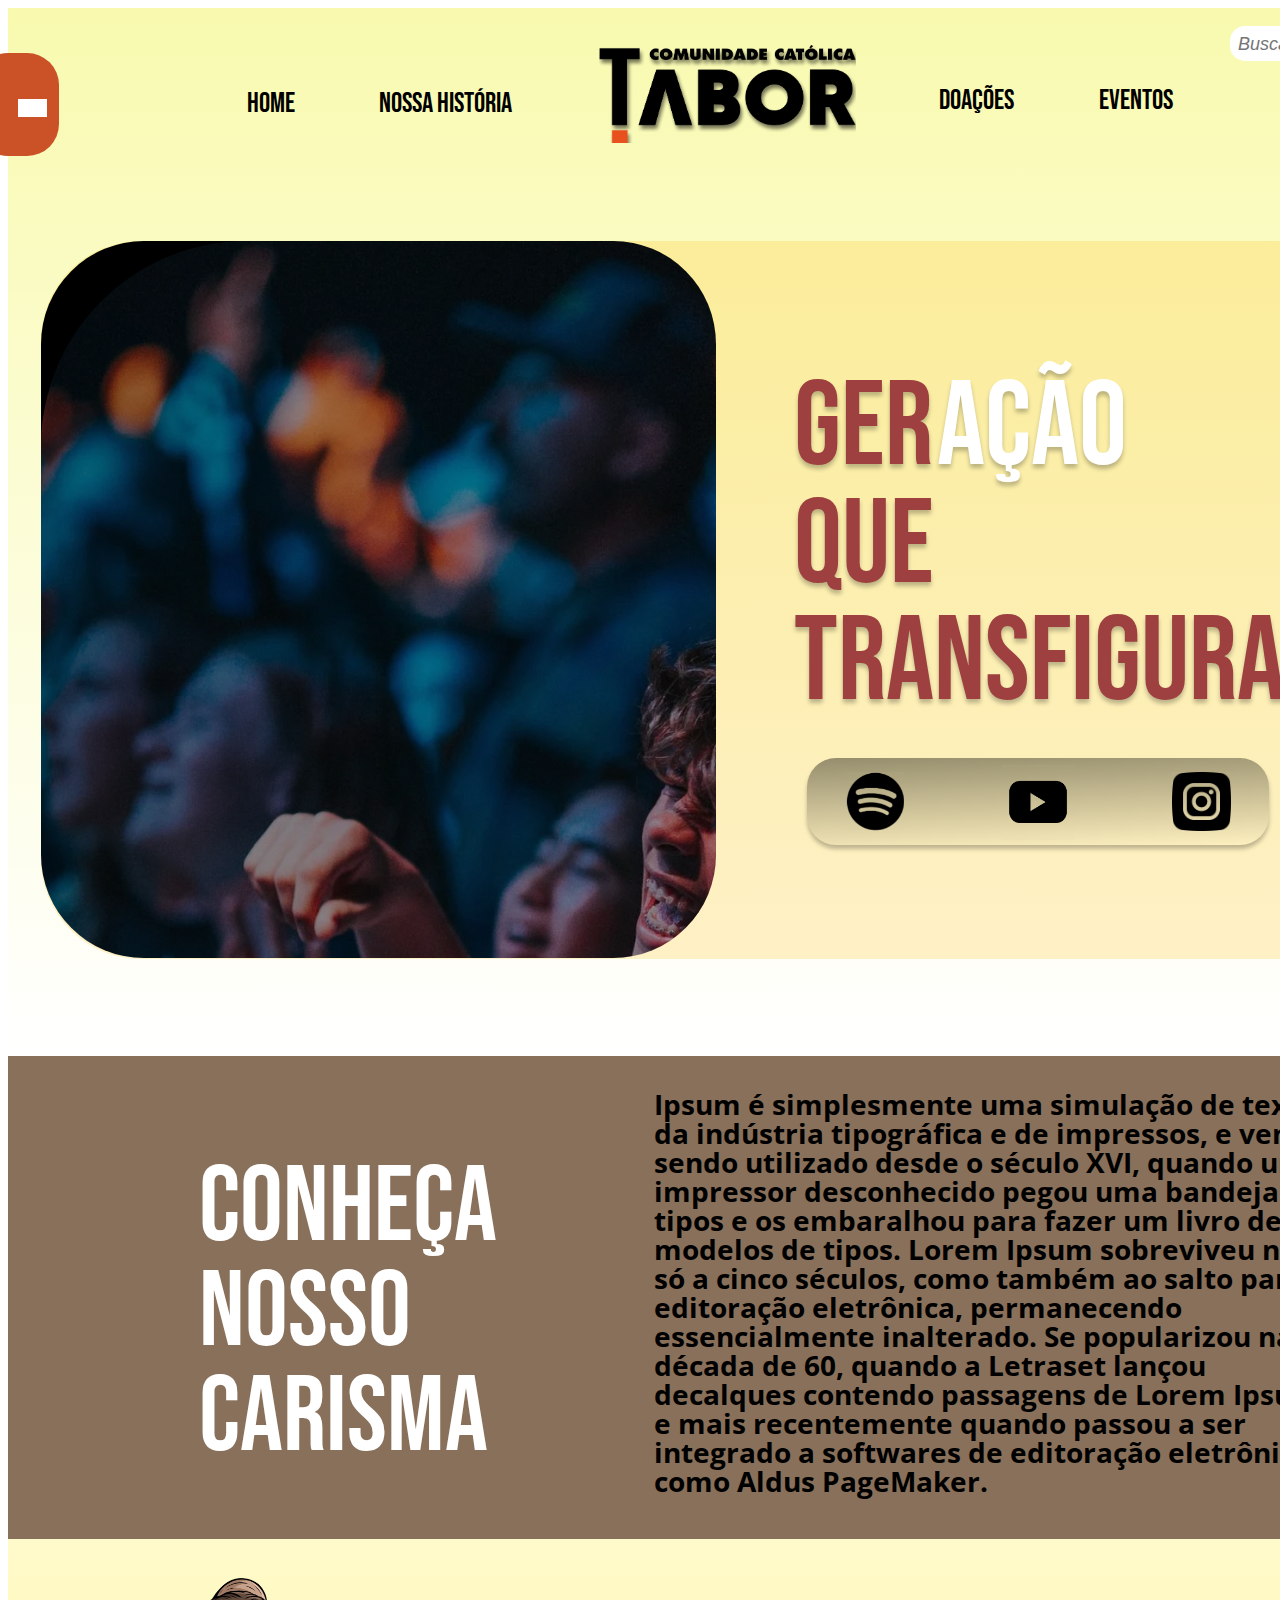
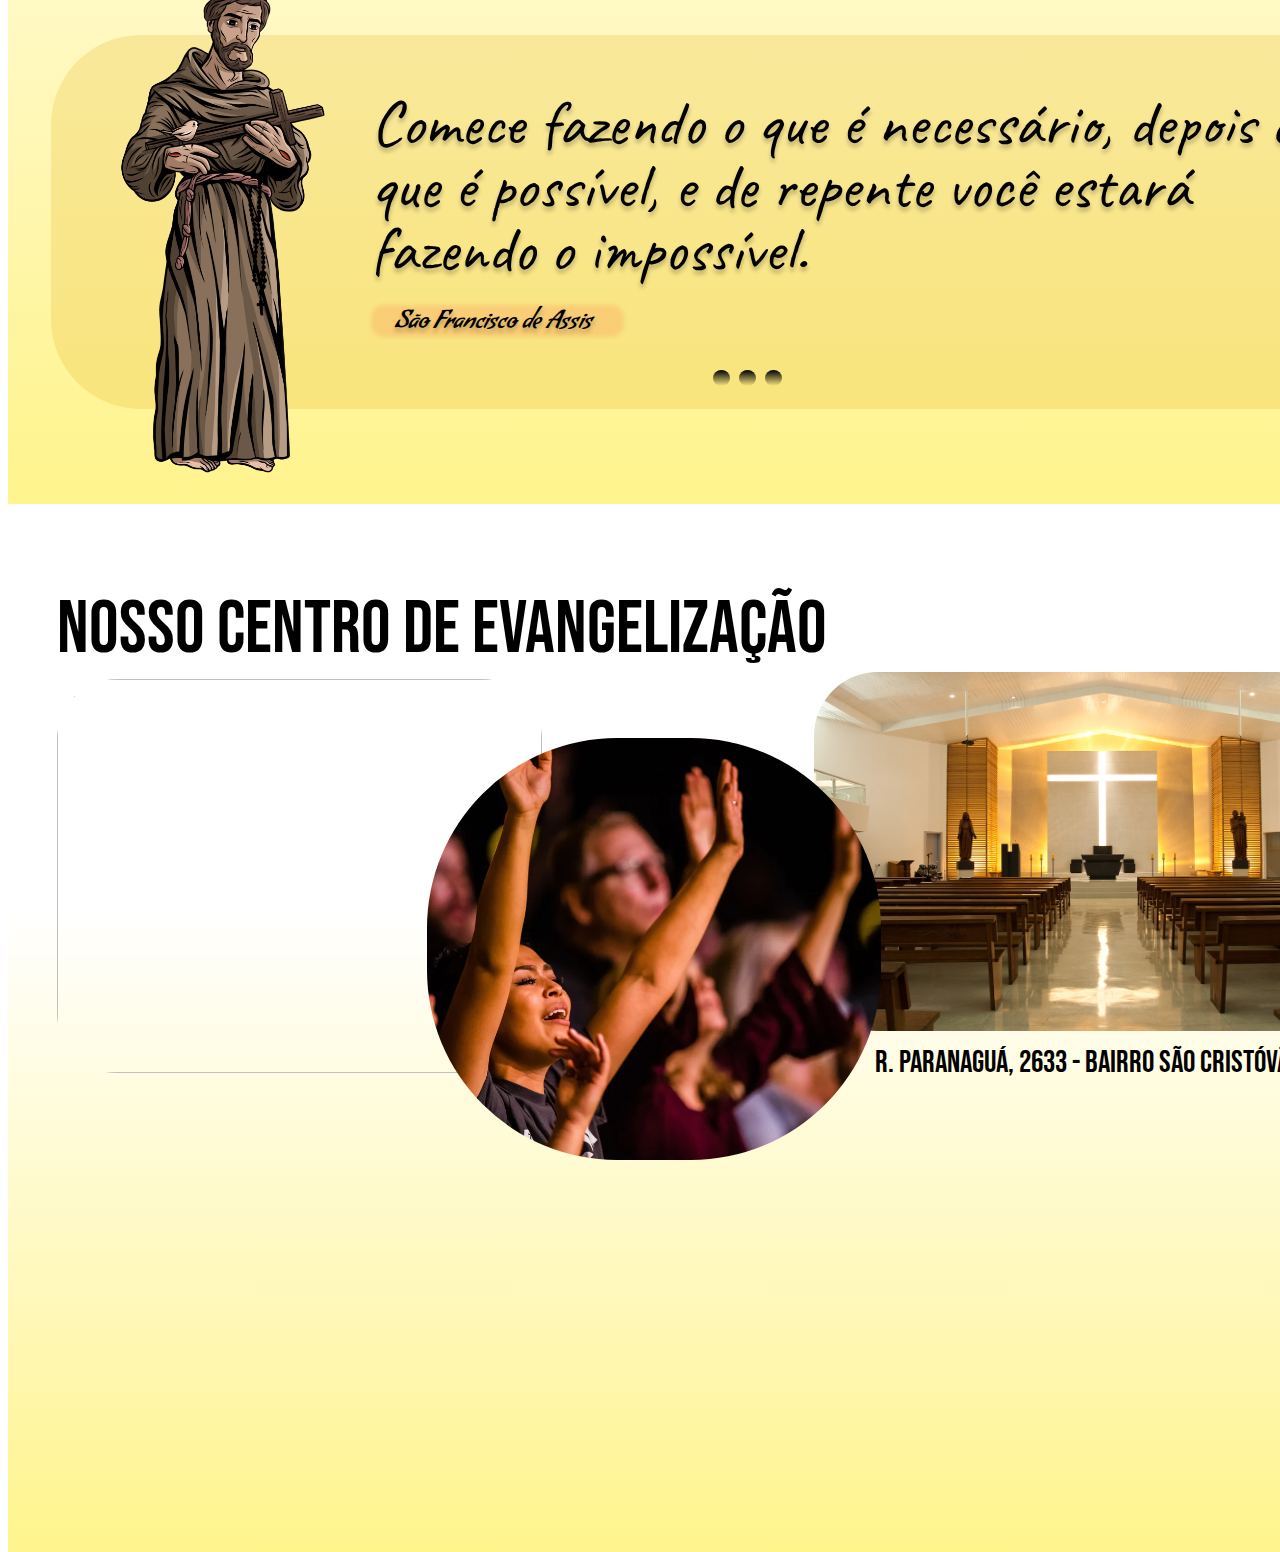
==== commit 4a8f3ae4: "Update index.html" ====
--- a/index.html
+++ b/index.html
@@ -22,7 +22,7 @@
     <div class="Home">
         HOME</div></a>
 
-<a href="https://i0.statig.com.br/bancodeimagens/imgalta/7w/ms/4l/7wms4l52x4jp3ymr09ticcdp9.jpg">
+<a href="">
     <div class="NossaHistRia">
         NOSSA HISTÓRIA</div></a>
 
@@ -183,4 +183,4 @@
 
 </div>
 </body>
-</html>+</html>
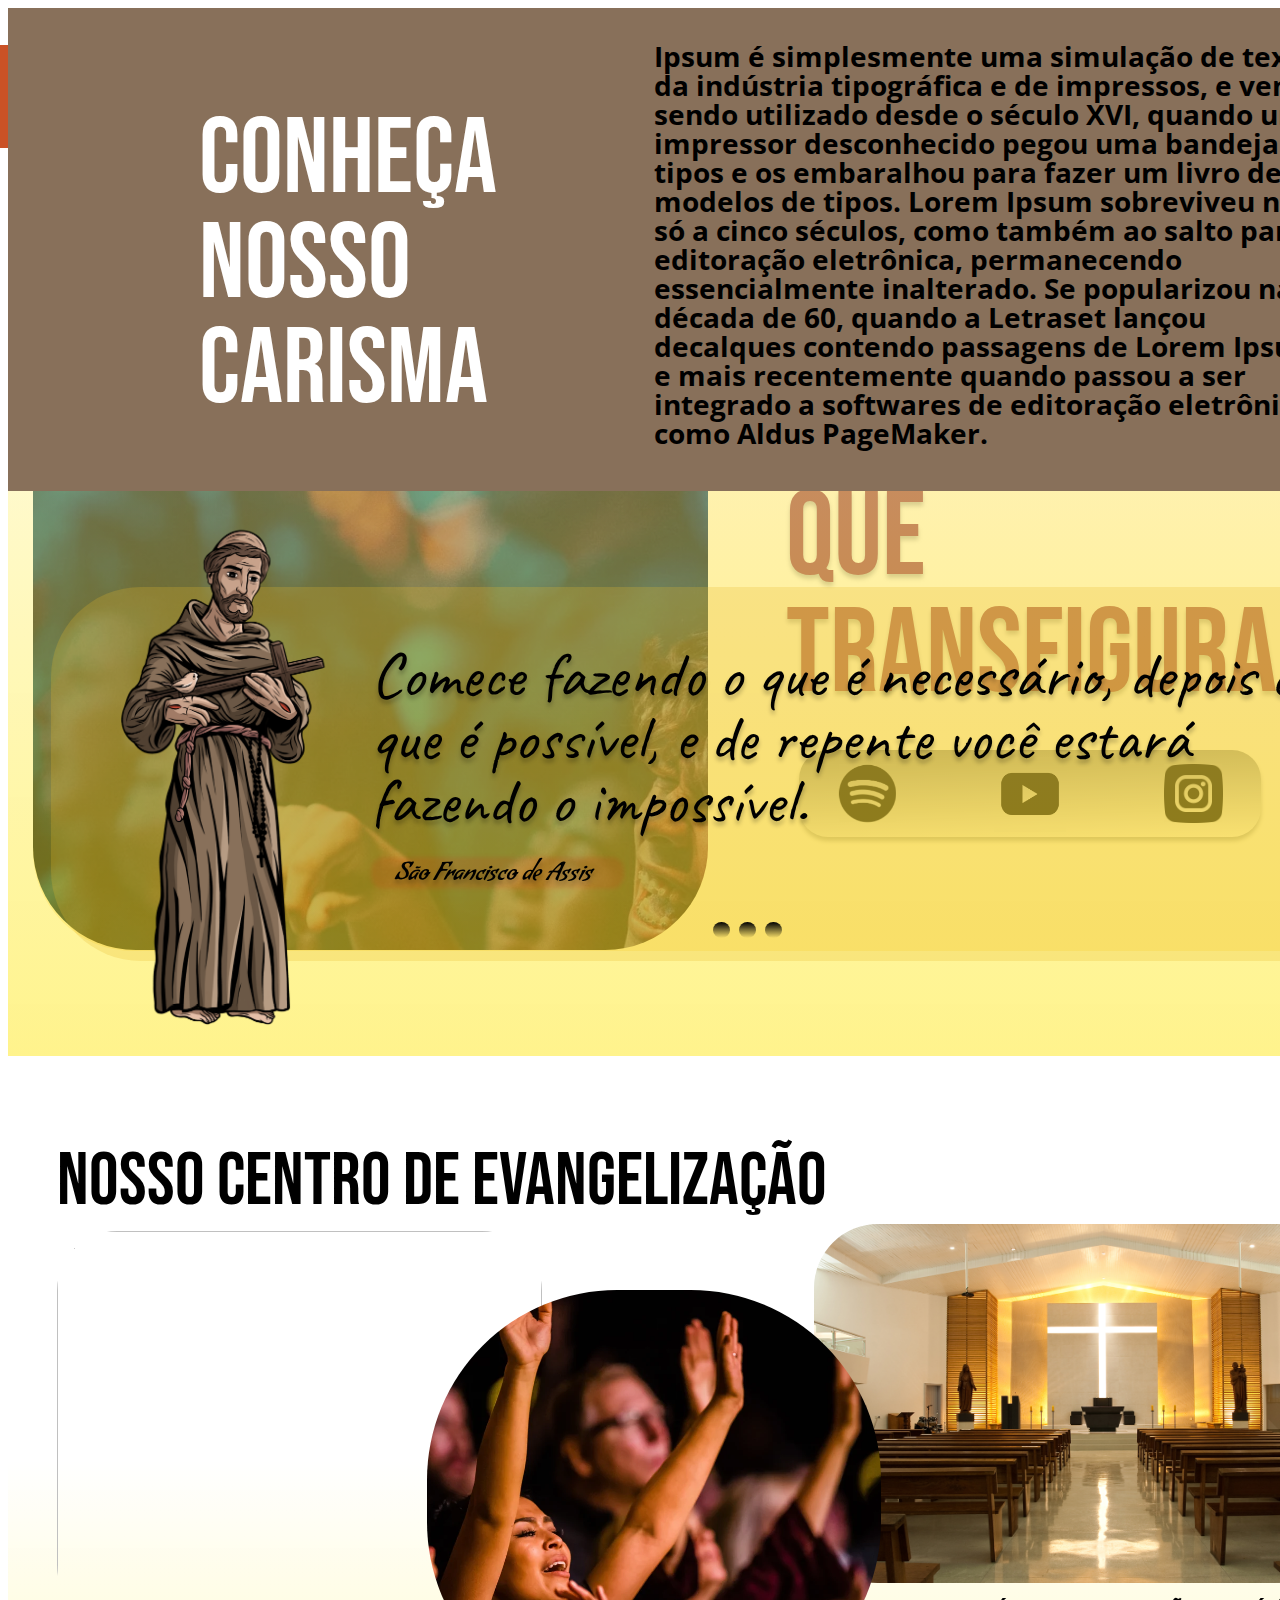
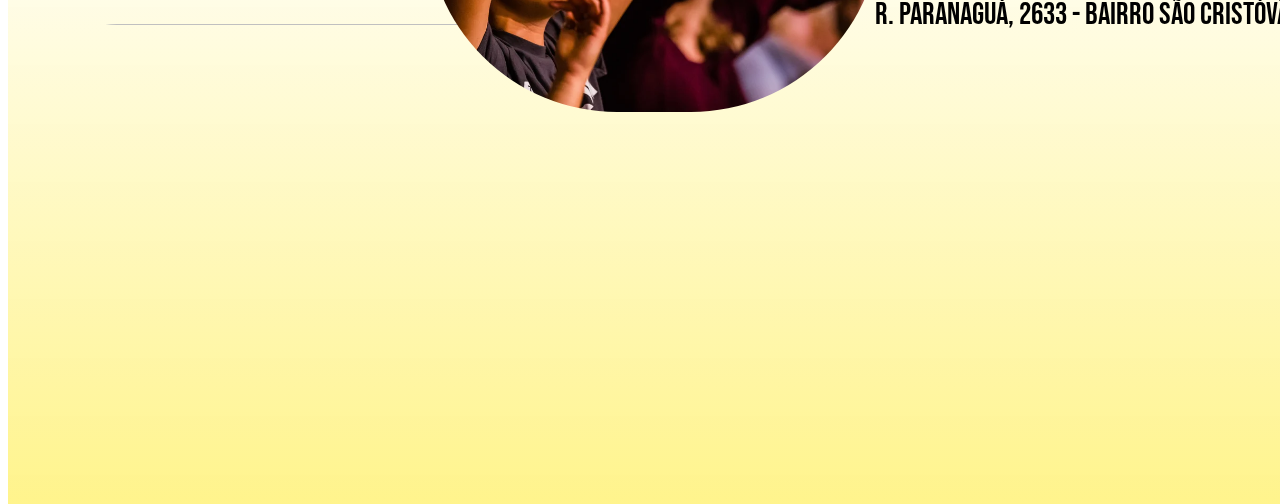
==== commit af89f80a: "Update index.html" ====
--- a/index.html
+++ b/index.html
@@ -14,9 +14,10 @@
     <script src="script.js" defer=></script>
     <script src="https://code.jquery.com/jquery-3.6.0.min.js"></script>
     <script src="https://cdnjs.cloudflare.com/ajax/libs/slick-carousel/1.8.1/slick.min.js"></script>
+    <link rel="stylesheet" href="https://cdn.jsdelivr.net/npm/bootstrap@5.3.3/dist/css/bootstrap.rtl.min.css" integrity="sha384-dpuaG1suU0eT09tx5plTaGMLBsfDLzUCCUXOY2j/LSvXYuG6Bqs43ALlhIqAJVRb" crossorigin="anonymous">
 </head>
 <body>
-<div class="Desktop1">
+<div class="container-fluid ">
 
 <a href="">
     <div class="Home">
@@ -182,5 +183,8 @@
 R. Paranaguá, 2633 - Bairro São Cristóvão, Cascavel</span>
 
 </div>
+
+        <!-- Option 1: Bootstrap Bundle with Popper -->
+    <script src="https://cdn.jsdelivr.net/npm/bootstrap@5.3.3/dist/js/bootstrap.bundle.min.js" integrity="sha384-YvpcrYf0tY3lHB60NNkmXc5s9fDVZLESaAA55NDzOxhy9GkcIdslK1eN7N6jIeHz" crossorigin="anonymous"></script>
 </body>
 </html>
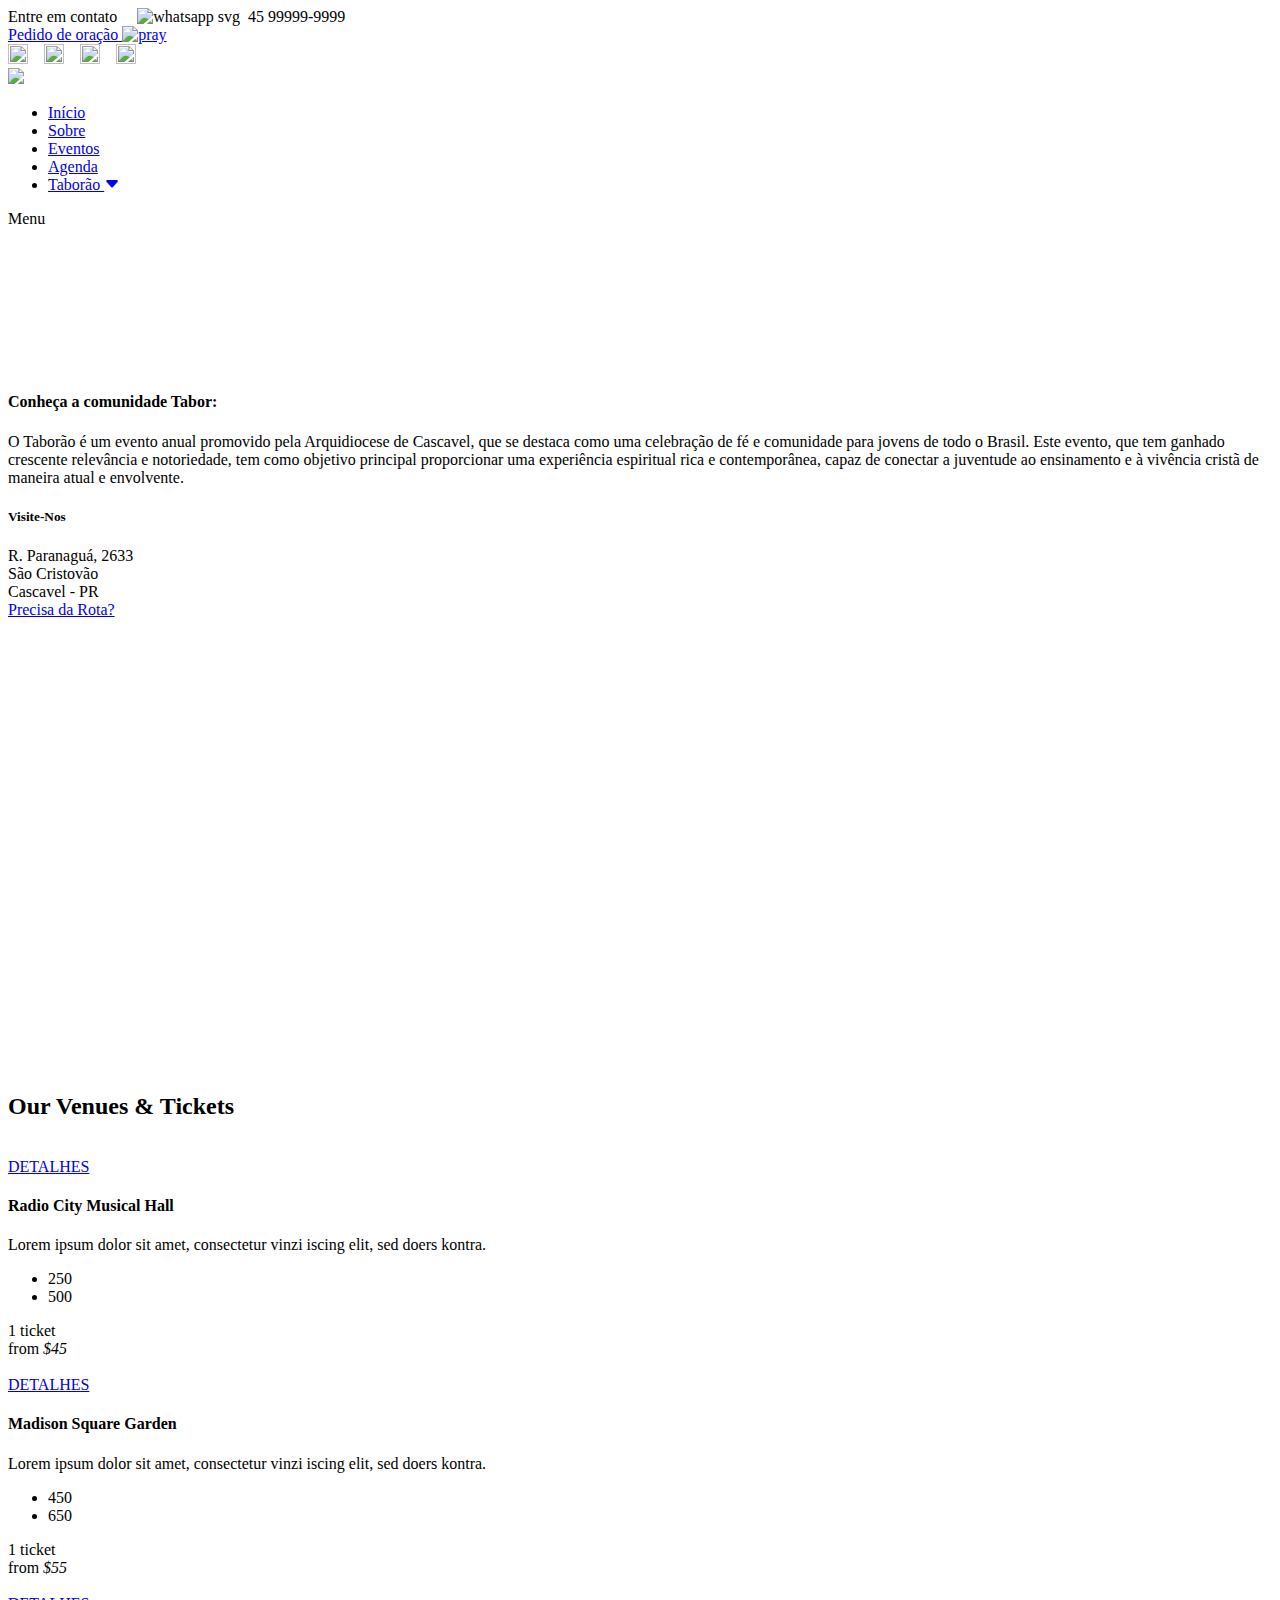
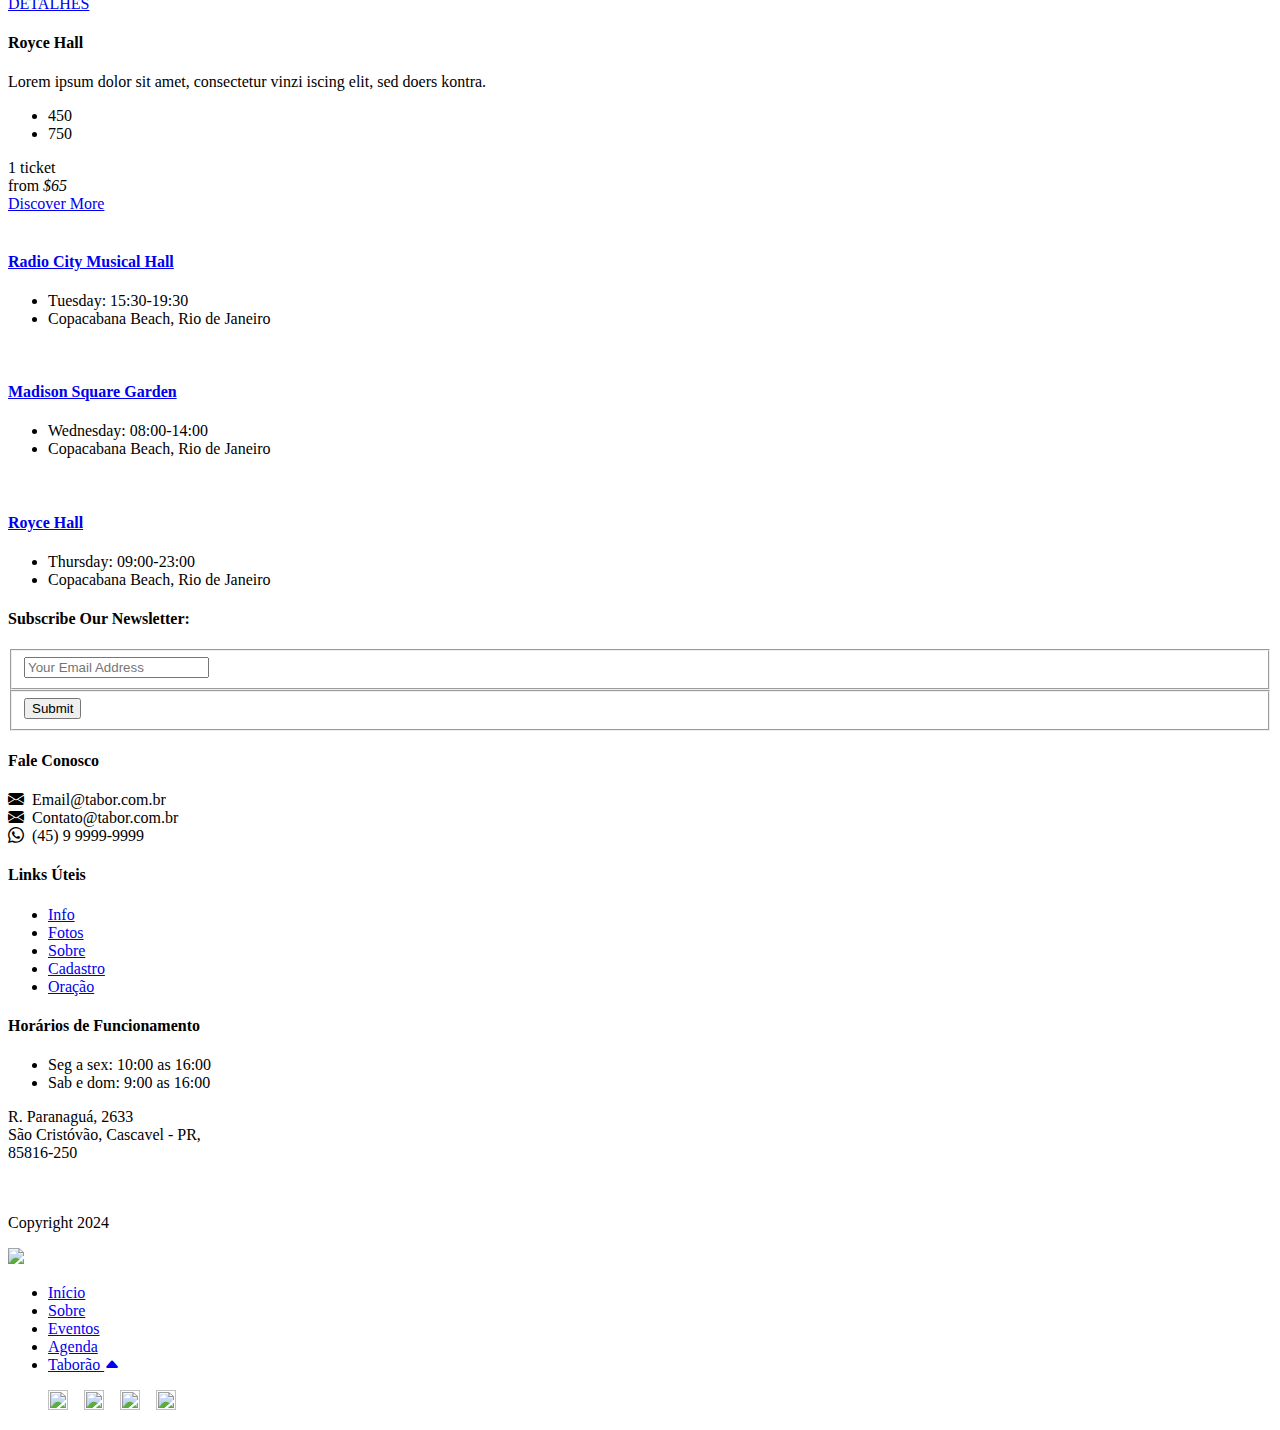
==== commit 6c76921f: "Add files via upload" ====
--- a/index.html
+++ b/index.html
@@ -1,190 +1,456 @@
 <!DOCTYPE html>
-<html lang="pt-br">
-<head>
-    <meta charset="UTF-8">
-    <meta http-equiv="X-UA-Compatible" content="IE=edge">
-    <meta name="viewport" content="width=device-width, initial-scale=1.0">
-    <title>Convivio Tabor</title>
+<html lang="en">
+
+  <head>
+    <style>
+        @import url('https://fonts.googleapis.com/css2?family=Anek+Gujarati:wdth,wght@125,100..800&display=swap');
+        </style>
+    <meta charset="utf-8">
+    <meta name="viewport" content="width=device-width, initial-scale=1, shrink-to-fit=no">
+    <meta name="description" content="">
+    <meta name="author" content="Tooplate">
     <link rel="preconnect" href="https://fonts.googleapis.com">
     <link rel="preconnect" href="https://fonts.gstatic.com" crossorigin>
-    <link href="https://fonts.googleapis.com/css2?family=Bebas+Neue&family=Caveat&family=Condiment&family=Open+Sans:ital,wght@0,700;1,700&display=swap" rel="stylesheet">
-    <link rel="stylesheet" href="style.css">
-    <link rel="stylesheet" href="animation.css">
-    <link rel="stylesheet" href="carrossel.css">
-    <script src="script.js" defer=></script>
-    <script src="https://code.jquery.com/jquery-3.6.0.min.js"></script>
-    <script src="https://cdnjs.cloudflare.com/ajax/libs/slick-carousel/1.8.1/slick.min.js"></script>
-    <link rel="stylesheet" href="https://cdn.jsdelivr.net/npm/bootstrap@5.3.3/dist/css/bootstrap.rtl.min.css" integrity="sha384-dpuaG1suU0eT09tx5plTaGMLBsfDLzUCCUXOY2j/LSvXYuG6Bqs43ALlhIqAJVRb" crossorigin="anonymous">
-</head>
-<body>
-<div class="container-fluid ">
-
-<a href="">
-    <div class="Home">
-        HOME</div></a>
-
-<a href="">
-    <div class="NossaHistRia">
-        NOSSA HISTÓRIA</div></a>
-
-    <div class="DoaEs">
-        DOAÇÕES</div>
-
+    <link href="https://fonts.googleapis.com/css2?family=Anek+Gujarati:wght@100..800&display=swap" rel="stylesheet">
+    <link rel="stylesheet" href="https://cdn.jsdelivr.net/npm/bootstrap-icons@1.11.3/font/bootstrap-icons.min.css">
+    <link href="https://fonts.googleapis.com/css?family=Poppins:100,100i,200,200i,300,300i,400,400i,500,500i,600,600i,700,700i,800,800i,900,900i&display=swap" rel="stylesheet">
+
+    <title>Comunidade Tabor</title>
+
+
+    <!-- Additional CSS Files -->
+    <link rel="stylesheet" type="text/css" href="assets/css/bootstrap.min.css">
+
+    <link rel="stylesheet" type="text/css" href="assets/css/font-awesome.css">
+
+    <link rel="stylesheet" type="text/css" href="assets/css/owl-carousel.css">
+
+    <link rel="stylesheet" href="assets/css/tooplate-artxibition.css">
+
+    </head>
+    
+    <body>
+    <meta http-equiv="refresh" content="5">
+    <!-- ***** Preloader Start ***** -->
+    <div id="js-preloader" class="js-preloader">
+      <div class="preloader-inner">
+        <span class="dot"></span>
+        <div class="dots">
+          <span></span>
+          <span></span>
+          <span></span>
+        </div>
+      </div>
+    </div>
+    <!-- ***** Preloader End ***** -->
+    
+    <!-- ***** Pre HEader ***** -->
+    <div class="pre-header">
+        <div class="container">
+            <div class="row">
+                <div class="col-lg-5 col-sm-4">
+                    <span>Entre em contato &nbsp;&nbsp;&nbsp;&nbsp;<img src = "assets/icons/whatsapp.svg" alt="whatsapp svg"/> &nbsp;45 99999-9999</span>
+                </div>
+                <div class="col-lg-5 col-sm-4"><li><a href="oracao.html">
+                    <div class="pray">
+                    <span> Pedido de oração</span>&nbsp;<img width="20" height="20" src="assets/icons/pray.png" alt="pray"/>
+                    </div>  
+                </a></li>
+                </div>
+                <div class="col-lg-2 col-sm-4">
+                    <div class="text-button">
+                        
+                            <a href="https://www.instagram.com/comunidadecatolicatabor/">
+                            <img width="20" height="20" src="assets/icons/instagram.svg"></a>
+                            &nbsp;&nbsp;  
+                            <a href="https://www.facebook.com/taborconvivio?locale=pt_BR">
+                            <img width="20" height="20" src="assets/icons/facebook.svg"></a>
+                            &nbsp;&nbsp;  
+                            <a href="https://www.youtube.com/@comunidadecatolicatabor">
+                            <img width="20" height="20" src="assets/icons/youtube.svg"></a>
+                            &nbsp;&nbsp;  
+                            <a href="https://open.spotify.com/playlist/5RFfWVryk1JrTvPnWHCVZ0?si=a2d83a9f9ac44967"> 
+                            <img width="20" height="20" src="assets/icons/spotify.svg"></a>
+                    </div>
+                </div>
+            </div>
+        </div>
+    </div>
+    
+    <!-- ***** Header Area Start ***** -->
+    <header class="header-area header-sticky">
+        <div class="container">
+            <div class="row">
+                <div class="col-12">
+                    <nav class="main-nav">
+                        <!-- ***** Logo Start ***** -->
+                        <a href="index.html" class="logo"><img height="60" src="assets/images/logo png.png"></a>
+                        <!-- ***** Logo End ***** -->
+                        <!-- ***** Menu Start ***** -->
+                        <ul class="nav">
+                            <li><a href="index.html" class="active">Início</a></li>
+                            <li><a href="sobre.html">Sobre</a></li>
+                            <li><a href="eventos.html">Eventos</a></li>
+                            <li><a href="agenda.html">Agenda</a></li> 
+                            <li><a href="taborao.html" class="taborao">Taborão <i class="bi bi-caret-down-fill"></i></a></li> 
+                        </ul>        
+                        <a class='menu-trigger'>
+                            <span>Menu</span>
+                        </a>
+                        <!-- ***** Menu End ***** -->
+                    </nav>
+                </div>
+            </div>
+        </div>
+    </header>
+    <!-- ***** Header Area End ***** -->
+
+    <!-- ***** Main Banner Area Start ***** -->
+    <div class="main-banner">
+       
+    </div>
+    <!-- ***** Main Banner Area End ***** -->
+
+    <!-- *** Owl Carousel Items ***-->
+    <div class="show-events-carousel">
+        <div class="container">
+            <div class="row">
+                <div class="col-lg-12">
+                    <div class="owl-show-events owl-carousel">
+                        <div class="item">
+                            <a href=""><img src="assets/images/show-events-01.jpg" alt=""></a>
+                        </div>
+                        <div class="item">
+                            <a href=""><img src="assets/images/show-events-02.jpg" alt=""></a> 
+                        </div>
+                        <div class="item">
+                            <a href=""><img src="assets/images/show-events-03.jpg" alt=""></a> 
+                        </div>
+                        <div class="item">
+                            <a href=""><img src="assets/images/show-events-04.jpg" alt=""></a> 
+                        </div>
+                        <div class="item">
+                            <a href=""><img src="assets/images/show-events-01.jpg" alt=""></a> 
+                        </div>
+                        <div class="item">
+                            <a href=""><img src="assets/images/show-events-02.jpg" alt=""></a> 
+                        </div>
+                        <div class="item">
+                            <a href=""><img src="assets/images/show-events-03.jpg" alt=""></a> 
+                        </div>
+                        <div class="item">
+                            <a href=""><img src="assets/images/show-events-04.jpg" alt=""></a> 
+                        </div>
+                    </div>
+                </div>
+            </div>
+        </div>
+    </div>
+
+    
+    <!-- *** Amazing Venus ***-->
+    <div class="conheca">
+        <div class="container">
+            <div class="row">
+                <div class="col-lg-9">
+                    <div class="left-content">
+                        <h4>Conheça a comunidade Tabor:</h4>
+                        <p>O Taborão é um evento anual promovido pela Arquidiocese de Cascavel, que se destaca como uma celebração de fé e comunidade para jovens de todo o Brasil. Este evento, que tem ganhado crescente relevância e notoriedade, tem como objetivo principal proporcionar uma experiência espiritual rica e contemporânea, capaz de conectar a juventude ao ensinamento e à vivência cristã de maneira atual e envolvente.</p>
+                    </div>
+                </div>
+                <div class="col-lg-3">
+                    <div class="right-content">
+                        <h5><i class="fa fa-map-marker"></i> Visite-Nos</h5>
+                        <span>R. Paranaguá, 2633<br>São Cristovão<br>Cascavel - PR</span>
+                        <div class="text-button"><a href="show-events-details.html">Precisa da Rota? <i class="fa fa-arrow-right"></i></a></div>
+                    </div>
+                </div>
+            </div>
+        </div>
+    </div>
+
+
+    <!-- *** Map ***-->
+
+    <section id="mapa">
+        <iframe src="https://www.google.com/maps/embed?pb=!1m14!1m8!1m3!1d14470.559439220926!2d-53.4297669!3d-24.9443358!3m2!1i1024!2i768!4f13.1!3m3!1m2!1s0x94f3d5a76de353cb%3A0x7c7fa0e7dae19e61!2sComunidade%20Cat%C3%B3lica%20Tabor!5e0!3m2!1spt-BR!2sbr!4v1724801851840!5m2!1spt-BR!2sbr" width="600" height="450" style="border:0;" allowfullscreen="" loading="lazy" referrerpolicy="no-referrer-when-downgrade"></iframe>
+    </section>
+
+
+    <!-- *** Venues & Tickets ***-->
     <div class="Eventos">
-        EVENTOS</div>
-
-        <div id="divbusca">
-            <input type="text" id="busca" placeholder="Buscar..."/>
-            <img src="IMG/lupa.png" id="lpBusca" alt="Buscar"/>
-                </div>
-        
-    <div class="Rectangle2">
-    </div>
-
+        <div class="container-fluid">
+            <div class="row">
+                <div class="col-lg-12">
+                    <div class="section-heading">
+                        <h2>Our Venues & Tickets</h2>
+                    </div>
+                </div>
+                <div class="col-lg-4">
+                    <div class="venue-item">
+                        <div class="thumb">
+                            <img src="assets/images/venue-01.jpg" alt="">
+                        </div>
+                        <div class="down-content">
+                            <div class="left-content">
+                                <div class="main-white-button">
+                                    <a href="ticket-details.html">DETALHES</a>
+                                </div>
+                            </div>
+                            <div class="right-content">
+                                <h4>Radio City Musical Hall</h4>
+                                <p>Lorem ipsum dolor sit amet, consectetur vinzi iscing elit, sed doers kontra.</p>
+                                <ul>
+                                    <li><i class="fa fa-sitemap"></i>250</li>
+                                    <li><i class="fa fa-user"></i>500</li>
+                                </ul>
+                                <div class="price">
+                                    <span>1 ticket<br>from <em>$45</em></span>
+                                </div>
+                            </div> 
+                        </div>
+                    </div>
+                </div>
+                <div class="col-lg-4">
+                    <div class="venue-item">
+                        <div class="thumb">
+                            <img src="assets/images/venue-02.jpg" alt="">
+                        </div>
+                        <div class="down-content">
+                            <div class="left-content">
+                                <div class="main-white-button">
+                                    <a href="ticket-details.html">DETALHES</a>
+                                </div>
+                            </div>
+                            <div class="right-content">
+                                <h4>Madison Square Garden</h4>
+                                <p>Lorem ipsum dolor sit amet, consectetur vinzi iscing elit, sed doers kontra.</p>
+                                <ul>
+                                    <li><i class="fa fa-sitemap"></i>450</li>
+                                    <li><i class="fa fa-user"></i>650</li>
+                                </ul>
+                                <div class="price">
+                                    <span>1 ticket<br>from <em>$55</em></span>
+                                </div>
+                            </div> 
+                        </div>
+                    </div>
+                </div>
+                <div class="col-lg-4">
+                    <div class="venue-item">
+                        <div class="thumb">
+                            <img src="assets/images/venue-03.jpg" alt="">
+                        </div>
+                        <div class="down-content">
+                            <div class="left-content">
+                                <div class="main-white-button">
+                                    <a href="ticket-details.html">DETALHES</a>
+                                </div>
+                            </div>
+                            <div class="right-content">
+                                <h4>Royce Hall</h4>
+                                <p>Lorem ipsum dolor sit amet, consectetur vinzi iscing elit, sed doers kontra.</p>
+                                <ul>
+                                    <li><i class="fa fa-sitemap"></i>450</li>
+                                    <li><i class="fa fa-user"></i>750</li>
+                                </ul>
+                                <div class="price">
+                                    <span>1 ticket<br>from <em>$65</em></span>
+                                </div>
+                            </div> 
+                        </div>
+                    </div>
+                </div>
+            </div>
+        </div>
+    </div>
+
+
+    <!-- *** Coming Events ***-->
+    <div class="coming-events">
+        <div class="left-button">
+            <div class="main-white-button">
+                <a href="shows-events.html">Discover More</a>
+            </div>
+        </div>
+        <div class="container">
+            <div class="row">
+                <div class="col-lg-4">
+                    <div class="event-item">
+                        <div class="thumb">
+                            <a href="event-details.html"><img src="assets/images/event-01.jpg" alt=""></a>
+                        </div>
+                        <div class="down-content">
+                            <a href="event-details.html"><h4>Radio City Musical Hall</h4></a>
+                            <ul>
+                                <li><i class="fa fa-clock-o"></i> Tuesday: 15:30-19:30</li>
+                                <li><i class="fa fa-map-marker"></i> Copacabana Beach, Rio de Janeiro</li>
+                            </ul>
+                        </div>
+                    </div>
+                </div>
+                <div class="col-lg-4">
+                    <div class="event-item">
+                        <div class="thumb">
+                            <a href="event-details.html"><img src="assets/images/event-02.jpg" alt=""></a>
+                        </div>
+                        <div class="down-content">
+                            <a href="event-details.html"><h4>Madison Square Garden</h4></a>
+                            <ul>
+                                <li><i class="fa fa-clock-o"></i> Wednesday: 08:00-14:00</li>
+                                <li><i class="fa fa-map-marker"></i> Copacabana Beach, Rio de Janeiro</li>
+                            </ul>
+                        </div>
+                    </div>
+                </div>
+                <div class="col-lg-4">
+                    <div class="event-item">
+                        <div class="thumb">
+                            <a href="event-details.html"><img src="assets/images/event-03.jpg" alt=""></a>
+                        </div>
+                        <div class="down-content">
+                            <a href="event-details.html"><h4>Royce Hall</h4></a>
+                            <ul>
+                                <li><i class="fa fa-clock-o"></i> Thursday: 09:00-23:00</li>
+                                <li><i class="fa fa-map-marker"></i> Copacabana Beach, Rio de Janeiro</li>
+                            </ul>
+                        </div>
+                    </div>
+                </div>
+            </div>
+        </div>
+    </div>
+
+
+    <!-- *** Subscribe *** -->
+    <div class="subscribe">
+        <div class="container">
+            <div class="row">
+                <div class="col-lg-4">
+                    <h4>Subscribe Our Newsletter:</h4>
+                </div>
+                <div class="col-lg-8">
+                    <form id="subscribe" action="" method="get">
+                        <div class="row">
+                          <div class="col-lg-9">
+                            <fieldset>
+                              <input name="email" type="text" id="email" pattern="[^ @]*@[^ @]*" placeholder="Your Email Address" required="">
+                            </fieldset>
+                          </div>
+                          <div class="col-lg-3">
+                            <fieldset>
+                              <button type="submit" id="form-submit" class="main-dark-button">Submit</button>
+                            </fieldset>
+                          </div>
+                        </div>
+                    </form>
+                </div>
+            </div>
+        </div>
+    </div>
+
+    <!-- *** Footer *** -->
+    <footer>
+        <div class="container">
+            <div class="row">
+                <div class="col-lg-4">
+                    <div class="address">
+                        <h4>Fale Conosco</h4>
+                        <span><i class="bi bi-envelope-fill"></i>&nbsp;&nbsp;Email@tabor.com.br <br><i class="bi bi-envelope-fill"></i>&nbsp;&nbsp;Contato@tabor.com.br<br><i class="bi bi-whatsapp"></i>&nbsp;&nbsp;(45) 9 9999-9999</span>
+                    </div>
+                </div>
+                <div class="col-lg-4">
+                    <div class="links">
+                        <h4>Links Úteis</h4>
+                        <ul>
+                            <li><a href="#">Info</a></li>
+                            <li><a href="#">Fotos</a></li>
+                            <li><a href="#">Sobre</a></li>
+                            <li><a href="#">Cadastro</a></li>
+                            <li><a href="#">Oração</a></li>
+                        </ul>
+                    </div>
+                </div>
+                <div class="col-lg-4">
+                    <div class="hours">
+                        <h4>Horários de Funcionamento</h4>
+                        <ul>
+                            <li>Seg a sex: 10:00 as 16:00</li>
+                            <li>Sab e dom: 9:00 as 16:00</li>
+                        </ul>
+                    </div>
+                </div>
+                <div class="col-lg-12">
+                    <div class="under-footer">
+                        <div class="row">
+                            <div class="col-lg-6 col-sm-6">
+                                <p>R. Paranaguá, 2633<br> São Cristóvão, Cascavel - PR,<br> 85816-250</p>
+                            </div>
+                            <div class="col-lg-6 col-sm-6">
+                                <p class="copyright"><br><br>Copyright 2024
+                            </div>
+                        </div>
+                    </div>
+                </div>
+                  <div class="col-lg-12">
+                    <div class="sub-footer">
+                        <div class="row">
+                            <div class="col-lg-3">
+                                <a href="index.html" class="logo"><img height="60" src="assets/images/logo png.png"></a>
+                            </div>
+                            <div class="col-lg-6">
+                                <div class="menu">
+                                    <ul>
+                                            <li><a href="index.html" class="active">Início</a></li>
+                                            <li><a href="sobre.html">Sobre</a></li>
+                                            <li><a href="eventos.html">Eventos</a></li>
+                                            <li><a href="agenda.html">Agenda</a></li> 
+                                            <li><a href="taborao.html" class="taborao">Taborão <i class="bi bi-caret-up-fill"></i></a></li>  
+                                    </ul>
+                                </div>
+                            </div>
+                            <div class="col-lg-3">
+                                <div class="social-links">
+                                    <ul>
+                                        <a href="https://www.instagram.com/comunidadecatolicatabor/">
+                                            <img width="20" height="20" src="assets/icons/instagram.svg"></a>
+                                            &nbsp;&nbsp;  
+                                            <a href="https://www.facebook.com/taborconvivio?locale=pt_BR">
+                                            <img width="20" height="20" src="assets/icons/facebook.svg"></a>
+                                            &nbsp;&nbsp;  
+                                            <a href="https://www.youtube.com/@comunidadecatolicatabor">
+                                            <img width="20" height="20" src="assets/icons/youtube.svg"></a>
+                                            &nbsp;&nbsp;  
+                                            <a href="https://open.spotify.com/playlist/5RFfWVryk1JrTvPnWHCVZ0?si=a2d83a9f9ac44967"> 
+                                            <img width="20" height="20" src="assets/icons/spotify.svg"></a>
+                                    </ul>
+                                </div>
+                            </div>
+                        </div>
+                    </div>
+                </div>
+            </div>
+        </div>
+    </footer>
+
+    <!-- jQuery -->
+    <script src="assets/js/jquery-2.1.0.min.js"></script>
+
+    <!-- Bootstrap -->
+    <script src="assets/js/popper.js"></script>
+    <script src="assets/js/bootstrap.min.js"></script>
+
+    <!-- Plugins -->
+    <script src="assets/js/scrollreveal.min.js"></script>
+    <script src="assets/js/waypoints.min.js"></script>
+    <script src="assets/js/jquery.counterup.min.js"></script>
+    <script src="assets/js/imgfix.min.js"></script> 
+    <script src="assets/js/mixitup.js"></script> 
+    <script src="assets/js/accordions.js"></script>
+    <script src="assets/js/owl-carousel.js"></script>
     
-    <div class="Rectangle6">
-    </div>
-    
-<div class="galery">
-         <div class = "slides">
-             <img src="IMG/jovem01.png" id="jovem" alt="imagem1">
-        
-             <img src="IMG/violao.png" id="violao" alt="imagem2">
-          
-             <img src="IMG/silhueta.png" id="silhueta" alt="imagem3">
-         </div>
-
-<script>
-  $(document).ready(function(){
-    $('.slides').slick({
-      autoplay: true, // para reprodução automática
-      autoplaySpeed: 3000, // tempo de exibição de cada slide em milissegundos
-      dots: true, // para mostrar indicadores de navegação (pontos)
-      arrows: false, // para exibir setas de navegação
-      infinite: true,
-      responsive: [
-    {
-      breakpoint: 768,
-      settings: {
-        slidesToShow: 2,
-        slidesToScroll: 1
-      }
-    },
-    {
-      breakpoint: 480,
-      settings: {
-        slidesToShow: 1,
-        slidesToScroll: 1
-      }
-    }
-  ]
-    });
-  });
-</script>
-</div>
-
-    <div class="RedesSociais">
-
-        <div class="GradeRedesSociais">
-        </div>
-<a href="https://www.youtube.com/@comunidadecatolicatabor">
-            <img class="Youtube"
-                src="IMG/youtube.png"/></a>
-
-<a  href="https://www.instagram.com/conviviotaborcascavel/">
-            <img class="Instagram"
-                src="IMG/instagram.png" /></a>
-                
-<a href="https://open.spotify.com/playlist/5RFfWVryk1JrTvPnWHCVZ0?si=f0cc094d03a047af">
-            <img class="Spotify"
-                src="IMG/SPOTIFY.png" /></a>
-
-    </div>
-    
-    <img class="two"
-        src="IMG/LOGO CRUZ.png" />
-
-<a href="">
-    <img class="one"
-        src="IMG/LOGO TABOR PNG.png" /></a>
-        
-    <div class="Line1"></div>
-
-    <div class="Line2"></div>
-
-    <div class="Line3"></div>
-    
-    <div class="GeraOQueTransfigura" style="width: 534px; height: 388px; left: 786px; top: 362px; position: absolute">
-        <span
-            style="color: #9E4040; font-size: 120px; font-family: 'Bebas Neue', sans-serif; font-style: normal; font-weight: 400; line-height: 117.60px; word-wrap: break-word; text-shadow: 0px 4px 4px rgba(0, 0, 0, 0.25)">
-            GER</span>
-
-        <span
-            style="color: white; font-size: 120px; font-family: 'Bebas Neue', sans-serif; font-style: normal; font-weight: 400; line-height: 117.60px; word-wrap: break-word; text-shadow: 0px 4px 4px rgba(0, 0, 0, 0.25)">
-            AÇÃO
-            </span>
-        
-        <span
-            style="color: #9E4040; font-size: 120px;font-family: 'Bebas Neue', sans-serif; font-style: normal; font-weight: 400; line-height: 117.60px; word-wrap: break-word; text-shadow: 0px 4px 4px rgba(0, 0, 0, 0.25)">
-             - QUE - TRANSFIGURA</span>
-    </div>
-
-
-    </div>
-
-    <div class="desktop2">
-
-   <div class="rectangle5">
-
-    <div class="text1">   
-    <span 
-    style="color: white; font-size: 107px; font-family: Bebas Neue; font-weight: 400; line-height: 98%; word-wrap: break-word;">
-    conheça nosso carisma</span></div>
-
-    <div class="text2">
-<span
-    style="color: #000; font-family: 'Open Sans', sans-serif; font-size: 28px; font-weight: 700; line-height: 100%;">
- Ipsum é simplesmente uma simulação de texto da indústria tipográfica e de impressos, e vem sendo utilizado desde o século XVI, quando um impressor desconhecido pegou uma bandeja de tipos e os embaralhou para fazer um livro de modelos de tipos. Lorem Ipsum sobreviveu não só a cinco séculos, como também ao salto para a editoração eletrônica, permanecendo essencialmente inalterado. Se popularizou na década de 60, quando a Letraset lançou decalques contendo passagens de Lorem Ipsum, e mais recentemente quando passou a ser integrado a softwares de editoração eletrônica como Aldus PageMaker.
-</span></div>
-   </div>
-
-   <div class="santos">
-    
-<div class="rectangle1">
-    <span class="mensagem">
-        Comece fazendo o que é necessário, depois o que é possível, e de repente você estará fazendo o impossível.
-            </span> 
-            <div class="rectangle4">
-            </div>
-            <span class="autorMSG">São Francisco de Assis</span>
-            <div class="ellipse1"></div>
-            <div class="ellipse2"></div>
-            <div class="ellipse3"></div>
-        </div>
-
-    <img class="sFrancisco"
-    src="IMG/SANTO.png">
-             </div>
-</div>
-
-<div class="desktop3">
-<span class="TITULO"> NOSSO CENTRO DE EVANGELIZAÇÃO </span>
-
-<img class="fachada"
-src="IMG/fachada.png">
-<img class="interior"
-src="IMG/interior.jpeg">
-<img class="jovens"
-src="IMG/jovens.png">
-
-<span class="endereço">
-R. Paranaguá, 2633 - Bairro São Cristóvão, Cascavel</span>
-
-</div>
-
-        <!-- Option 1: Bootstrap Bundle with Popper -->
-    <script src="https://cdn.jsdelivr.net/npm/bootstrap@5.3.3/dist/js/bootstrap.bundle.min.js" integrity="sha384-YvpcrYf0tY3lHB60NNkmXc5s9fDVZLESaAA55NDzOxhy9GkcIdslK1eN7N6jIeHz" crossorigin="anonymous"></script>
-</body>
-</html>
+    <!-- Global Init -->
+    <script src="assets/js/custom.js"></script>
+
+  </body>
+</html>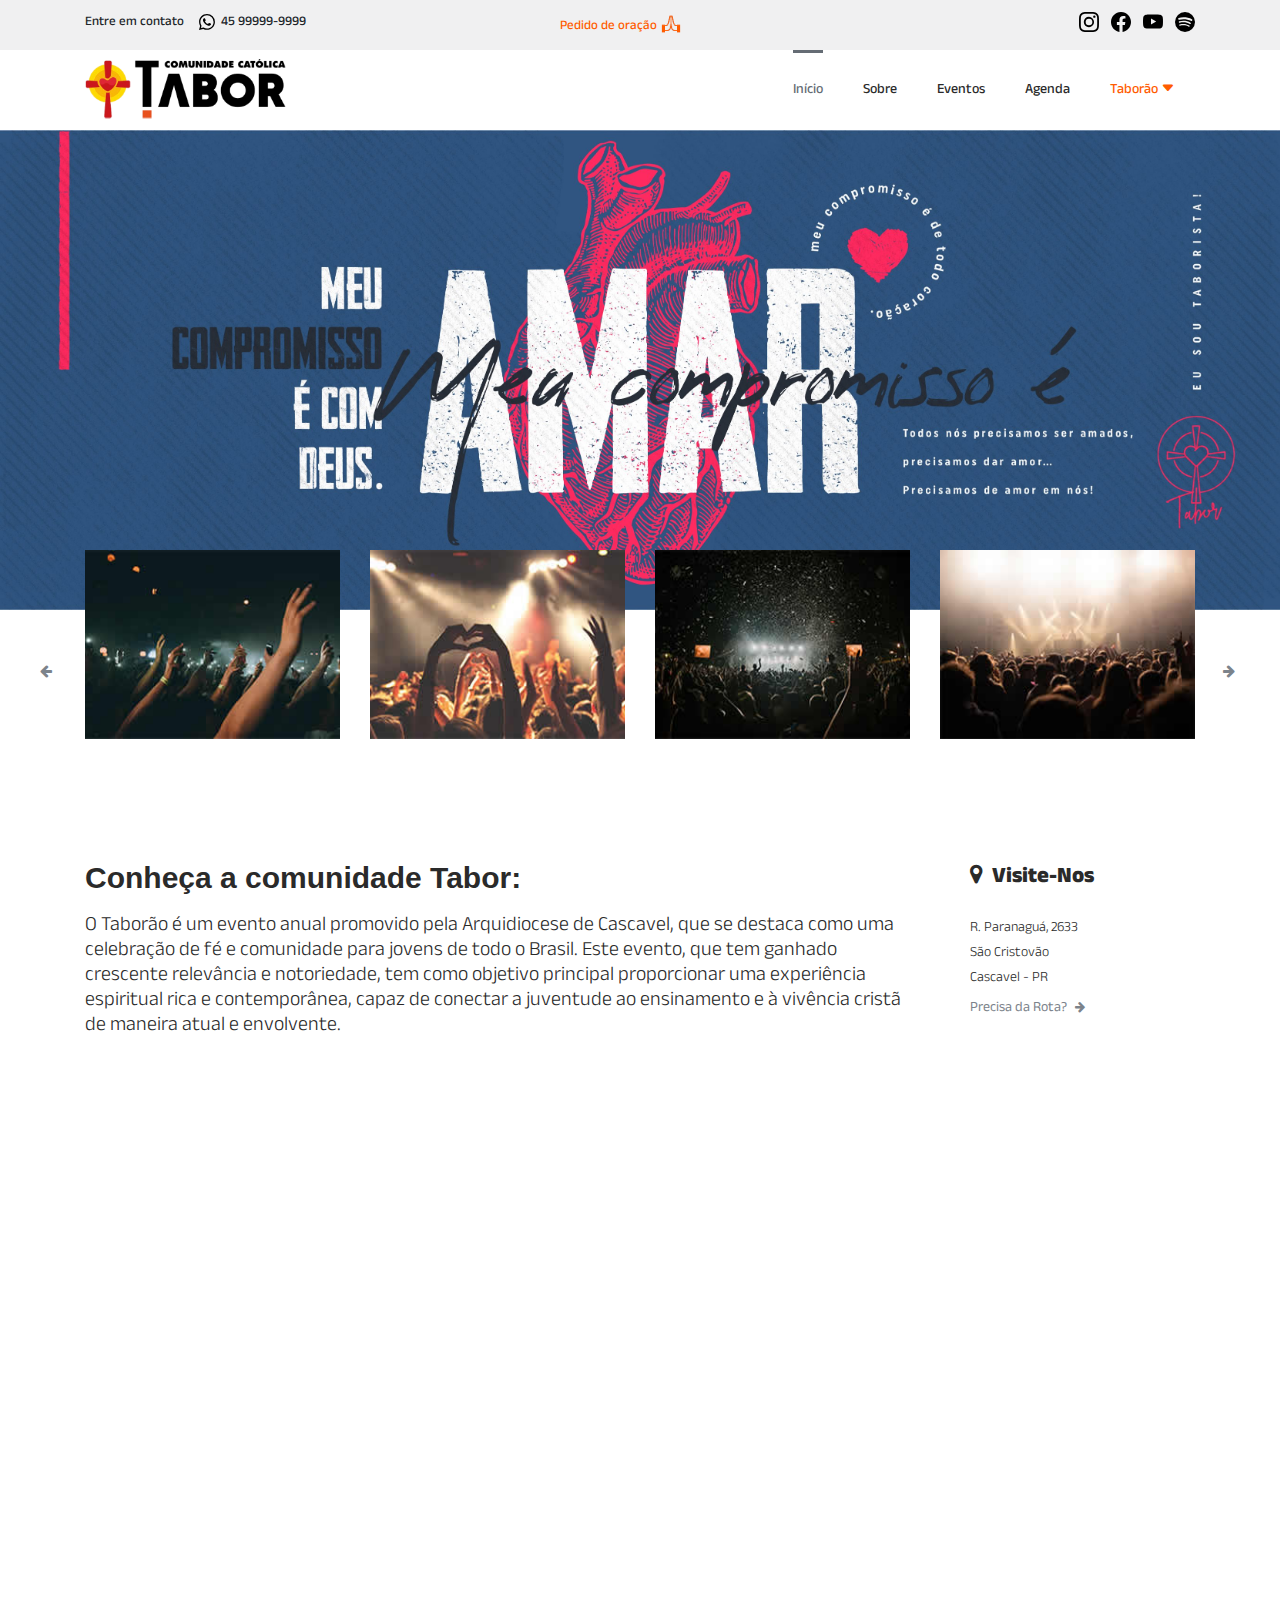
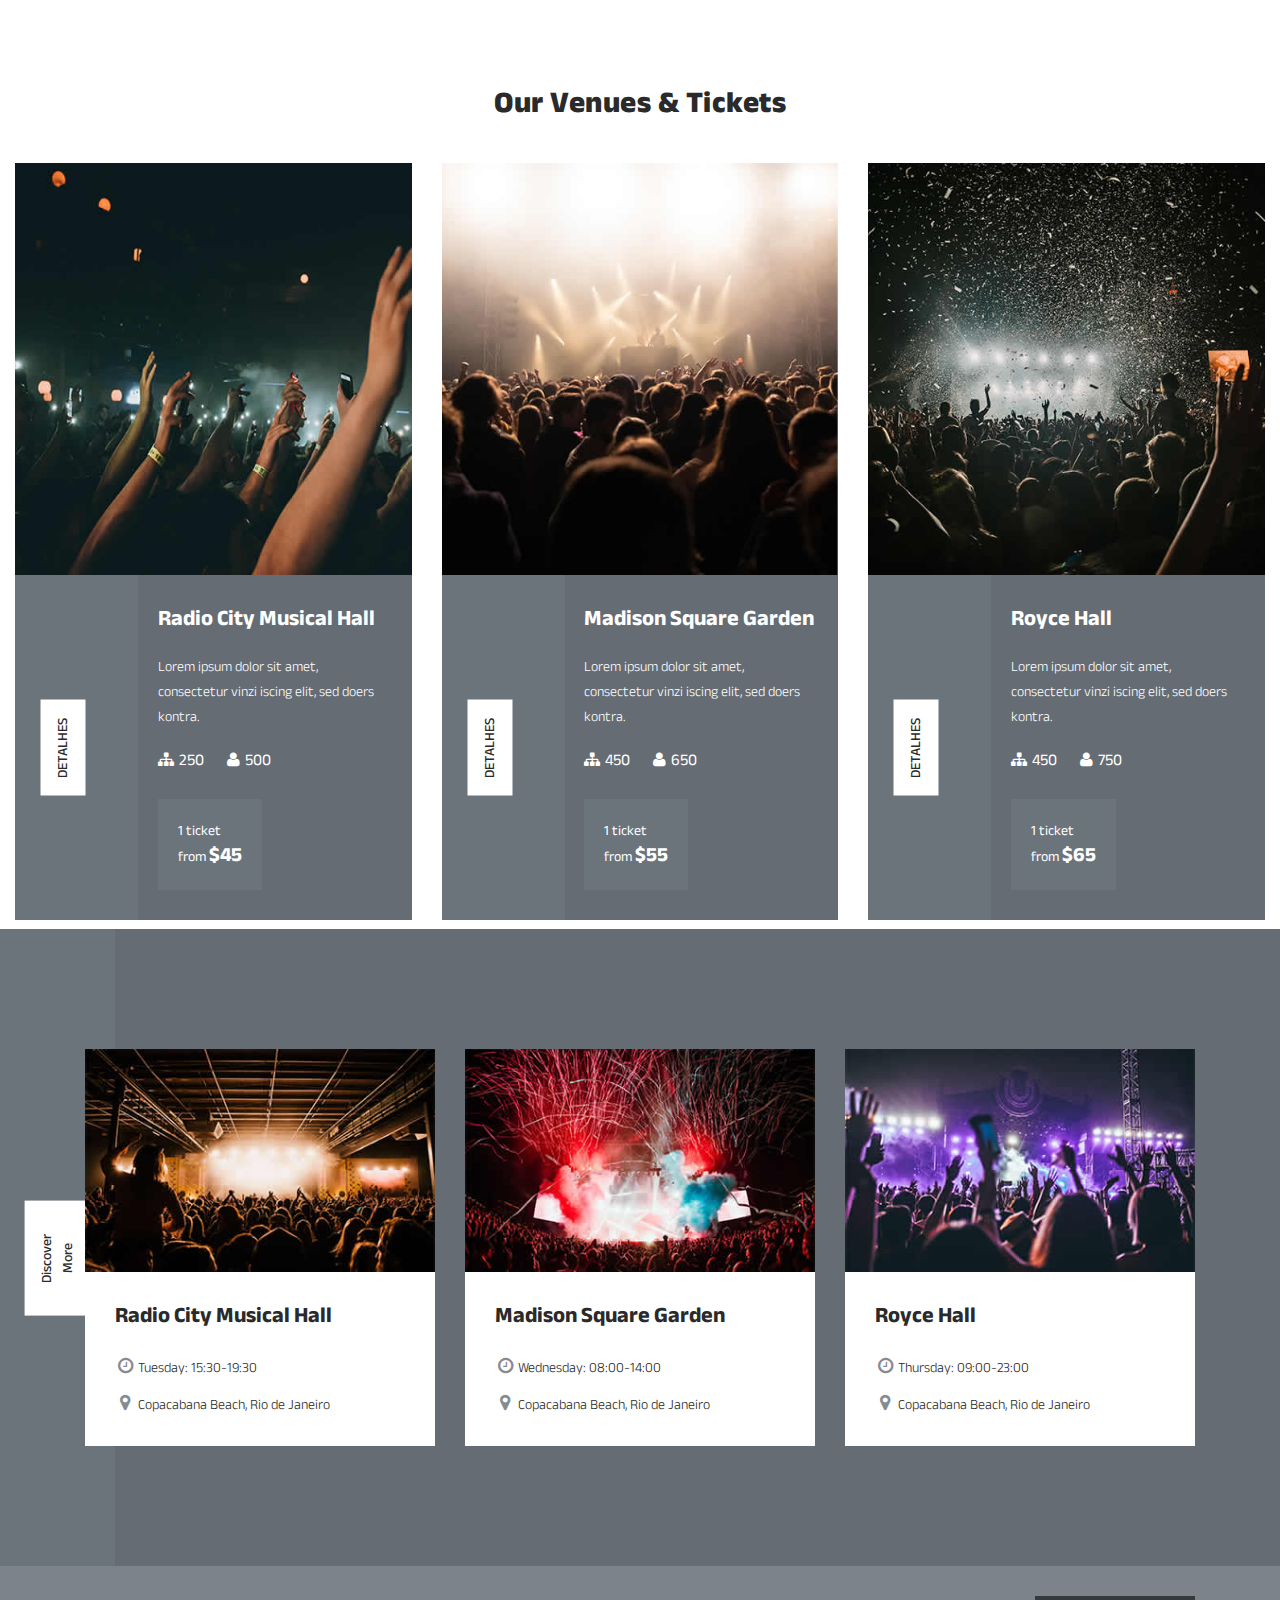
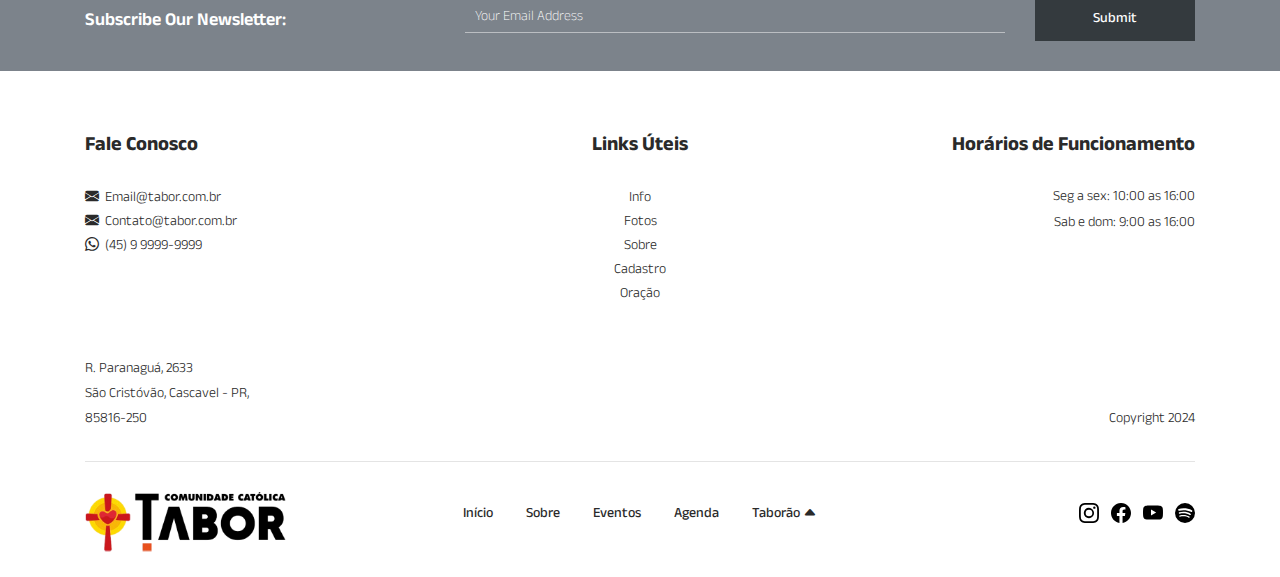
==== commit 63a7afd9: "Update index.html" ====
--- a/index.html
+++ b/index.html
@@ -30,7 +30,7 @@
     </head>
     
     <body>
-    <meta http-equiv="refresh" content="5">
+   <!-- <meta http-equiv="refresh" content="5"> -->
     <!-- ***** Preloader Start ***** -->
     <div id="js-preloader" class="js-preloader">
       <div class="preloader-inner">
@@ -453,4 +453,4 @@
     <script src="assets/js/custom.js"></script>
 
   </body>
-</html>+</html>
--- a/assets/css/owl-carousel.css
+++ b/assets/css/owl-carousel.css
@@ -0,0 +1,187 @@
+/**
+ * Owl Carousel v2.3.4
+ * Copyright 2013-2018 David Deutsch
+ * Licensed under: SEE LICENSE IN https://github.com/OwlCarousel2/OwlCarousel2/blob/master/LICENSE
+ */
+/*
+ *  Owl Carousel - Core
+ */
+ .owl-carousel {
+    display: none;
+    width: 100%;
+    -webkit-tap-highlight-color: transparent;
+    /* position relative and z-index fix webkit rendering fonts issue */
+    position: relative;
+    z-index: 1; }
+    .owl-carousel .owl-stage {
+      position: relative;
+      -ms-touch-action: pan-Y;
+      touch-action: manipulation;
+      -moz-backface-visibility: hidden;
+      /* fix firefox animation glitch */ }
+    .owl-carousel .owl-stage:after {
+      content: ".";
+      display: block;
+      clear: both;
+      visibility: hidden;
+      line-height: 0;
+      height: 0; }
+    .owl-carousel .owl-stage-outer {
+      position: relative;
+      overflow: hidden;
+      /* fix for flashing background */
+      -webkit-transform: translate3d(0px, 0px, 0px); }
+    .owl-carousel .owl-wrapper,
+    .owl-carousel .owl-item {
+     -webkit-backface-visibility: hidden;
+      -moz-backface-visibility: hidden;
+      -ms-backface-visibility: hidden;
+      -webkit-transform: translate3d(0, 0, 0);
+      -moz-transform: translate3d(0, 0, 0);
+      -ms-transform: translate3d(0, 0, 0); }
+    .owl-carousel .owl-item {
+      position: relative;
+      min-height: 1px;
+      float: left;
+      -webkit-backface-visibility: hidden;
+     -webkit-tap-highlight-color: transparent;
+      -webkit-touch-callout: none; }
+    .owl-carousel .owl-item img {
+      display: block;
+      width: 100%; }
+    .owl-carousel .owl-nav.disabled,
+    .owl-carousel .owl-dots.disabled {
+      display: none; }
+    .owl-carousel .owl-nav .owl-prev,
+    .owl-carousel .owl-nav .owl-next,
+    .owl-carousel .owl-dot {
+      cursor: pointer;
+      -webkit-user-select: none;
+      -khtml-user-select: none;
+      -moz-user-select: none;
+      -ms-user-select: none;
+      user-select: none; }
+    .owl-carousel .owl-nav button.owl-prev,
+    .owl-carousel .owl-nav button.owl-next,
+    .owl-carousel button.owl-dot {
+      background: none;
+      color: inherit;
+      border: none;
+      padding: 0 !important;
+      font: inherit; }
+    .owl-carousel.owl-loaded {
+      display: block; }
+    .owl-carousel.owl-loading {
+      opacity: 0;
+      display: block; }
+    .owl-carousel.owl-hidden {
+      opacity: 0; }
+    .owl-carousel.owl-refresh .owl-item {
+      visibility: hidden; }
+    .owl-carousel.owl-drag .owl-item {
+      -ms-touch-action: pan-y;
+          touch-action: pan-y;
+      -webkit-user-select: none;
+      -moz-user-select: none;
+      -ms-user-select: none;
+      user-select: none; }
+    .owl-carousel.owl-grab {
+      cursor: move;
+      cursor: grab; }
+    .owl-carousel.owl-rtl {
+      direction: rtl; }
+    .owl-carousel.owl-rtl .owl-item {
+      float: right; }
+  
+  /* No Js */
+  .no-js .owl-carousel {
+    display: block; }
+  
+  /*
+   *  Owl Carousel - Animate Plugin
+   */
+  .owl-carousel .animated {
+    animation-duration: 1000ms;
+    animation-fill-mode: both; }
+  
+  .owl-carousel .owl-animated-in {
+    z-index: 0; }
+  
+  .owl-carousel .owl-animated-out {
+    z-index: 1; }
+  
+  .owl-carousel .fadeOut {
+    animation-name: fadeOut; }
+  
+  @keyframes fadeOut {
+    0% {
+      opacity: 1; }
+    100% {
+      opacity: 0; } }
+  
+  /*
+   * 	Owl Carousel - Auto Height Plugin
+   */
+  .owl-height {
+    transition: height 500ms ease-in-out; }
+  
+  /*
+   * 	Owl Carousel - Lazy Load Plugin
+   */
+  .owl-carousel .owl-item {
+    /**
+              This is introduced due to a bug in IE11 where lazy loading combined with autoheight plugin causes a wrong
+              calculation of the height of the owl-item that breaks page layouts
+           */ }
+    .owl-carousel .owl-item .owl-lazy {
+      opacity: 0;
+      transition: opacity 400ms ease; }
+    .owl-carousel .owl-item .owl-lazy[src^=""], .owl-carousel .owl-item .owl-lazy:not([src]) {
+      max-height: 0; }
+    .owl-carousel .owl-item img.owl-lazy {
+      transform-style: preserve-3d; }
+  
+  /*
+   * 	Owl Carousel - Video Plugin
+   */
+  .owl-carousel .owl-video-wrapper {
+    position: relative;
+    height: 100%;
+    background: #000; }
+  
+  .owl-carousel .owl-video-play-icon {
+    position: absolute;
+    height: 80px;
+    width: 80px;
+    left: 50%;
+    top: 50%;
+    margin-left: -40px;
+    margin-top: -40px;
+    background: url("owl.video.play.png") no-repeat;
+    cursor: pointer;
+    z-index: 1;
+    -webkit-backface-visibility: hidden;
+    transition: transform 100ms ease; }
+  
+  .owl-carousel .owl-video-play-icon:hover {
+    -ms-transform: scale(1.3, 1.3);
+        transform: scale(1.3, 1.3); }
+  
+  .owl-carousel .owl-video-playing .owl-video-tn,
+  .owl-carousel .owl-video-playing .owl-video-play-icon {
+    display: none; }
+  
+  .owl-carousel .owl-video-tn {
+    opacity: 0;
+    height: 100%;
+    background-position: center center;
+    background-repeat: no-repeat;
+    background-size: contain;
+    transition: opacity 400ms ease; }
+  
+  .owl-carousel .owl-video-frame {
+    position: relative;
+    z-index: 1;
+    height: 100%;
+    width: 100%; }
+  --- a/assets/css/tooplate-artxibition.css
+++ b/assets/css/tooplate-artxibition.css
@@ -0,0 +1,2560 @@
+/*
+
+Tooplate 2125 ArtXibition
+
+https://www.tooplate.com/view/2125-artxibition
+
+*/
+
+/* ---------------------------------------------
+Table of contents
+------------------------------------------------
+01. font & reset css
+02. reset
+03. global styles
+04. header
+05. banner
+06. features
+07. testimonials
+08. contact
+09. footer
+10. preloader
+11. search
+12. portfolio
+
+--------------------------------------------- */
+/* 
+---------------------------------------------
+font & reset css
+--------------------------------------------- 
+*/
+
+@import url("https://fonts.googleapis.com/css2?family=Anek+Gujarati:wdth,wght@125,100..800&display=swap");
+
+
+@import url("https://fonts.googleapis.com/css?family=Poppins:100,100i,200,200i,300,300i,400,400i,500,500i,600,600i,700,700i,800,800i,900,900i");
+/* 
+---------------------------------------------
+reset
+--------------------------------------------- 
+*/
+html, body, div, span, applet, object, iframe, h1, h2, h3, h4, h5, h6, p, blockquote, div
+pre, a, abbr, acronym, address, big, cite, code, del, dfn, em, font, img, ins, kbd, q,
+s, samp, small, strike, strong, sub, sup, tt, var, b, u, i, center, dl, dt, dd, ol, ul, li,
+figure, header, nav, section, article, aside, footer, figcaption {
+  margin: 0;
+  padding: 0;
+  border: 0;
+  outline: 0;
+}
+
+.clearfix:after {
+  content: ".";
+  display: block;
+  clear: both;
+  visibility: hidden;
+  line-height: 0;
+  height: 0;
+}
+
+.clearfix {
+  display: inline-block;
+}
+
+html[xmlns] .clearfix {
+  display: block;
+}
+
+* html .clearfix {
+  height: 1%;
+}
+
+ul, li {
+  padding: 0;
+  margin: 0;
+  list-style: none;
+}
+
+header, nav, section, article, aside, footer, hgroup {
+  display: block;
+}
+
+* {
+  box-sizing: border-box;
+}
+
+html, body {
+  font-family: "Anek Gujarati", sans-serif;
+  font-weight: 400;
+  background-color: #fff;
+  font-size: 16px;
+  -ms-text-size-adjust: 100%;
+  -webkit-font-smoothing: antialiased;
+  -moz-osx-font-smoothing: grayscale;
+}
+
+a {
+  text-decoration: none !important;
+}
+
+h1, h2, h3, h4, h5, h6 {
+  margin-top: 0px;
+  margin-bottom: 0px;
+}
+
+h4 {
+  line-height: 30px;
+}
+
+ul {
+  margin-bottom: 0px;
+}
+
+p {
+  font-size: 14px;
+  line-height: 25px;
+  color: #2a2a2a;
+  font-weight: 300;
+}
+
+/* 
+---------------------------------------------
+global styles
+--------------------------------------------- 
+*/
+html,
+body {
+  background: #fff;
+  font-family: "Anek Gujarati", sans-serif;
+}
+
+::selection {
+  background: #343a3e;
+  color: #fff;
+}
+
+::-moz-selection {
+  background: #343a3e;
+  color: #fff;
+}
+
+@media (max-width: 991px) {
+  html, body {
+    overflow-x: hidden;
+  }
+  .mobile-top-fix {
+    margin-top: 30px;
+    margin-bottom: 0px;
+  }
+  .mobile-bottom-fix {
+    margin-bottom: 30px;
+  }
+  .mobile-bottom-fix-big {
+    margin-bottom: 60px;
+  }
+}
+
+.section-heading {
+  text-align: center;
+  margin-top: 40px;
+  margin-bottom: 40px;
+}
+
+.section-heading h2 {
+  font-size: 30px;
+  font-weight: 800;
+  color: #2a2a2a;
+  text-transform: capitalize;
+  letter-spacing: 0.5px;
+  margin-top: 0px;
+  margin-bottom: 0px;
+}
+
+.section-heading img {
+  margin: 20px auto;
+}
+
+.dark-bg h2 {
+  color: #fff;
+}
+
+.dark-bg p {
+  color: #fff;
+}
+
+.main-white-button a {
+  display: inline-block;
+  font-size: 14px;
+  padding: 12px 18px;
+  background-color: #fff;
+  color: #2a2a2a;
+  text-align: center;
+  font-weight: 500;
+  text-transform: capitalize;
+  transition: all .3s;
+}
+
+.main-white-button a:hover {
+  opacity: 0.9;
+}
+
+.main-dark-button a {
+  display: inline-block;
+  font-size: 14px;
+  padding: 12px 18px;
+  background-color: #343a3e;
+  color: #fff;
+  text-align: center;
+  font-weight: 500;
+  text-transform: capitalize;
+  transition: all .3s;
+}
+
+.main-dark-button a:hover {
+  opacity: 0.9;
+}
+
+
+.text-button a {
+  font-size: 14px;
+  color: #7c838b;
+  transition: all .3s;
+}
+
+.text-button i {
+  font-size: 12px;
+  margin-left: 5px;
+  transition: all .5s;
+}
+
+.text-button a:hover {
+  color: #343a3e;
+}
+
+.text-button a:hover i {
+  margin-left: 8px;
+}
+
+
+/* 
+---------------------------------------------
+header
+--------------------------------------------- 
+*/
+.pre-header .pray{
+  font-size: 20px;
+  color: #FF5C00;
+}
+
+
+.pre-header {
+  background-color: #f0f0f1;
+  padding: 10px 0px;
+}
+
+.pre-header span {
+  font-size: 13px;
+  /*color: #2a2a2a;*/
+  font-weight: 500;
+}
+
+.pre-header .text-button {
+  text-align: right;
+}
+
+.pre-header .text-button a {
+  color: #2a2a2a;
+}
+
+.header-area {
+  position: relative;
+  top: 0px;
+  left: 0px;
+  right: 0px;
+  z-index: 100;
+  height: 80px;
+  background: #fff;
+  -webkit-transition: all .5s ease 0s;
+  -moz-transition: all .5s ease 0s;
+  -o-transition: all .5s ease 0s;
+  transition: all .5s ease 0s;
+}
+
+.header-area .main-nav {
+  min-height: 80px;
+  background: transparent;
+}
+
+.header-area .main-nav .logo {
+  line-height: 80px;
+  float: left;
+  -webkit-transition: all 0.3s ease 0s;
+  -moz-transition: all 0.3s ease 0s;
+  -o-transition: all 0.3s ease 0s;
+  transition: all 0.3s ease 0s;
+}
+
+.header-area .main-nav .logo em {
+  font-style: normal;
+  color: #2a2a2a;
+  font-weight: 900;
+}
+
+.header-area .main-nav .nav {
+  float: right;
+  margin-top: 27px;
+  margin-right: 0px;
+  background-color: transparent;
+  -webkit-transition: all 0.3s ease 0s;
+  -moz-transition: all 0.3s ease 0s;
+  -o-transition: all 0.3s ease 0s;
+  transition: all 0.3s ease 0s;
+  position: relative;
+  z-index: 999;
+}
+
+.header-area .main-nav .nav li {
+  padding-left: 20px;
+  padding-right: 20px;
+}
+
+.header-area .main-nav .nav li a {
+  display: block;
+  font-weight: 500;
+  font-size: 14px;
+  color: #2a2a2a;
+  text-transform: capitalize;
+  -webkit-transition: all 0.3s ease 0s;
+  -moz-transition: all 0.3s ease 0s;
+  -o-transition: all 0.3s ease 0s;
+  transition: all 0.3s ease 0s;
+  height: 40px;
+  line-height: 40px;
+  border: transparent;
+}
+
+.header-area .main-nav .nav li:hover a,
+.header-area .main-nav .nav li a.active {
+  color: #656c74!important;
+  opacity: 1;
+}
+
+.header-area .main-nav .nav li a.active {
+  position: relative;
+}
+
+.header-area .main-nav .nav li a.active:after {
+  position: absolute;
+  width: 100%;
+  height: 3px;
+  background-color: #656c74;
+  content: '';
+  top: -20px;
+  left: 0;
+}
+
+.background-header .main-nav .nav li:hover a,
+.background-header .main-nav .nav li a.active {
+  color: #656c74!important;
+  opacity: 1;
+}
+
+.header-area .main-nav .nav li a.taborao{
+  color: #FF5C00;
+}
+
+.header-area .main-nav .menu-trigger {
+  cursor: pointer;
+  display: block;
+  position: absolute;
+  top: 23px;
+  width: 32px;
+  height: 40px;
+  text-indent: -9999em;
+  z-index: 99;
+  right: 40px;
+  display: none;
+}
+
+.header-area .main-nav .menu-trigger span,
+.header-area .main-nav .menu-trigger span:before,
+.header-area .main-nav .menu-trigger span:after {
+  -moz-transition: all 0.4s;
+  -o-transition: all 0.4s;
+  -webkit-transition: all 0.4s;
+  transition: all 0.4s;
+  background-color: #1e1e1e;
+  display: block;
+  position: absolute;
+  width: 30px;
+  height: 2px;
+  left: 0;
+}
+
+.background-header .main-nav .menu-trigger span,
+.background-header .main-nav .menu-trigger span:before,
+.background-header .main-nav .menu-trigger span:after {
+  background-color: #1e1e1e;
+}
+
+.header-area .main-nav .menu-trigger span:before,
+.header-area .main-nav .menu-trigger span:after {
+  -moz-transition: all 0.4s;
+  -o-transition: all 0.4s;
+  -webkit-transition: all 0.4s;
+  transition: all 0.4s;
+  background-color: #1e1e1e;
+  display: block;
+  position: absolute;
+  width: 30px;
+  height: 2px;
+  left: 0;
+  width: 75%;
+}
+
+.background-header .main-nav .menu-trigger span:before,
+.background-header .main-nav .menu-trigger span:after {
+  background-color: #1e1e1e;
+}
+
+.header-area .main-nav .menu-trigger span:before,
+.header-area .main-nav .menu-trigger span:after {
+  content: "";
+}
+
+.header-area .main-nav .menu-trigger span {
+  top: 16px;
+}
+
+.header-area .main-nav .menu-trigger span:before {
+  -moz-transform-origin: 33% 100%;
+  -ms-transform-origin: 33% 100%;
+  -webkit-transform-origin: 33% 100%;
+  transform-origin: 33% 100%;
+  top: -10px;
+  z-index: 10;
+}
+
+.header-area .main-nav .menu-trigger span:after {
+  -moz-transform-origin: 33% 0;
+  -ms-transform-origin: 33% 0;
+  -webkit-transform-origin: 33% 0;
+  transform-origin: 33% 0;
+  top: 10px;
+}
+
+.header-area .main-nav .menu-trigger.active span,
+.header-area .main-nav .menu-trigger.active span:before,
+.header-area .main-nav .menu-trigger.active span:after {
+  background-color: transparent;
+  width: 100%;
+}
+
+.header-area .main-nav .menu-trigger.active span:before {
+  -moz-transform: translateY(6px) translateX(1px) rotate(45deg);
+  -ms-transform: translateY(6px) translateX(1px) rotate(45deg);
+  -webkit-transform: translateY(6px) translateX(1px) rotate(45deg);
+  transform: translateY(6px) translateX(1px) rotate(45deg);
+  background-color: #1e1e1e;
+}
+
+.background-header .main-nav .menu-trigger.active span:before {
+  background-color: #1e1e1e;
+}
+
+.header-area .main-nav .menu-trigger.active span:after {
+  -moz-transform: translateY(-6px) translateX(1px) rotate(-45deg);
+  -ms-transform: translateY(-6px) translateX(1px) rotate(-45deg);
+  -webkit-transform: translateY(-6px) translateX(1px) rotate(-45deg);
+  transform: translateY(-6px) translateX(1px) rotate(-45deg);
+  background-color: #1e1e1e;
+}
+
+.background-header .main-nav .menu-trigger.active span:after {
+  background-color: #1e1e1e;
+}
+
+.header-area.header-sticky {
+  min-height: 80px;
+}
+
+.header-area.header-sticky .nav {
+  margin-top: 20px !important;
+}
+
+.header-area.header-sticky .nav li a.active {
+  color: #656c74;
+}
+
+@media (max-width: 1200px) {
+  .header-area .main-nav .nav li {
+    padding-left: 12px;
+    padding-right: 12px;
+  }
+  .header-area .main-nav:before {
+    display: none;
+  }
+}
+
+@media (max-width: 767px) {
+  .header-area .main-nav .nav li a.active:after {
+    display: none;
+  }
+  .header-area .main-nav .logo {
+    color: #1e1e1e;
+  }
+  .header-area.header-sticky .nav li a:hover,
+  .header-area.header-sticky .nav li a.active {
+    color: #656c74!important;
+    opacity: 1;
+  }
+  .header-area {
+    background-color: #f7f7f7;
+    padding: 0px 15px;
+    height: 80px;
+    box-shadow: none;
+    text-align: center;
+  }
+  .header-area .container {
+    padding: 0px;
+  }
+  .header-area .logo {
+    margin-left: 30px;
+  }
+  .header-area .menu-trigger {
+    display: block !important;
+  }
+  .header-area .main-nav {
+    overflow: hidden;
+  }
+  .header-area .main-nav .nav {
+    float: none;
+    width: 100%;
+    display: none;
+    -webkit-transition: all 0s ease 0s;
+    -moz-transition: all 0s ease 0s;
+    -o-transition: all 0s ease 0s;
+    transition: all 0s ease 0s;
+    margin-left: 0px;
+  }
+  .header-area .main-nav .nav li:first-child {
+    border-top: 1px solid #eee;
+  }
+  .header-area.header-sticky .nav {
+    margin-top: 80px !important;
+  }
+  .header-area .main-nav .nav li {
+    width: 100%;
+    background: #fff;
+    border-bottom: 1px solid #eee;
+    padding-left: 0px !important;
+    padding-right: 0px !important;
+  }
+  .header-area .main-nav .nav li a {
+    height: 50px !important;
+    line-height: 50px !important;
+    padding: 0px !important;
+    border: none !important;
+    background: #f7f7f7 !important;
+    color: #232d39 !important;
+  }
+  .header-area .main-nav .nav li a:hover {
+    background: #eee !important;
+    color: #656c74!important;
+  }
+  .header-area .main-nav .nav li.submenu ul {
+    position: relative;
+    visibility: inherit;
+    opacity: 1;
+    z-index: 1;
+    transform: translateY(0%);
+    transition-delay: 0s, 0s, 0.3s;
+    top: 0px;
+    width: 100%;
+    box-shadow: none;
+    height: 0px;
+  }
+  .header-area .main-nav .nav li.submenu ul li a {
+    font-size: 12px;
+    font-weight: 400;
+  }
+  .header-area .main-nav .nav li.submenu ul li a:hover:before {
+    width: 0px;
+  }
+  .header-area .main-nav .nav li.submenu ul.active {
+    height: auto !important;
+  }
+  .header-area .main-nav .nav li.submenu:after {
+    color: #3B566E;
+    right: 25px;
+    font-size: 14px;
+    top: 15px;
+  }
+  .header-area .main-nav .nav li.submenu:hover ul, .header-area .main-nav .nav li.submenu:focus ul {
+    height: 0px;
+  }
+}
+
+@media (min-width: 767px) {
+  .header-area .main-nav .nav {
+    display: flex !important;
+  }
+}
+
+
+/* 
+---------------------------------------------
+banner
+--------------------------------------------- 
+*/
+
+.main-banner {
+  background-image: url(../images/banner_bg.jpg);
+  background-repeat: no-repeat;
+  background-size: cover;
+  text-align: center;
+  padding: 270px 0px 210px 0px;
+  position: relative;
+}
+
+.main-banner h6 {
+  font-size: 14px;
+  color: #fff;
+  font-weight: 300;
+}
+
+.main-banner h2 {
+  font-size: 50px;
+  font-weight: 800;
+  color: #fff;
+  margin-top: 20px;
+  margin-bottom: 30px;
+}
+
+.main-banner .next-show {
+  position: absolute;
+  top: -165px;
+  left: 50%;
+  transform: translateX(-50%);
+  animation: move-up-down 3s infinite;
+}
+.main-banner .next-show {
+  color: #fff;
+  font-size: 18px;
+}
+
+.main-banner .next-show i {
+  font-size: 12px;;
+}
+
+.main-banner .next-show span {
+  display: block;
+  font-size: 14px;
+  font-weight: 300;
+}
+
+.main-banner .counter-content {
+  position: absolute;
+  width: 100%;
+  top: 0;
+  padding: 12px 0px;
+  height: 100px;
+  background-color: rgba(250,250,250,0.3);
+}
+
+.main-banner .counter-content li {
+  display: inline-block;
+  font-size: 14px;
+  list-style-type: none;
+  font-weight: 300;;
+  text-transform: capitalize;
+  color: #fff;
+  min-width: 15%;
+}
+
+.main-banner .counter-content li span {
+  display: block;
+  font-size: 50px;
+  font-weight: 900;
+  margin-top: -10px;
+}
+
+
+/*
+---------------------------------------------
+Show Events Carousel
+---------------------------------------------
+*/
+.owl-show-events {
+  position: relative;
+  margin-top: -60px;
+}
+
+.owl-show-events .owl-nav {
+  position: absolute;
+  width: 100%;
+  top: 50%;
+  transform: translateY(5px);
+}
+
+    
+.owl-show-events .owl-nav .owl-prev{
+  position: absolute;
+  left: -45px;
+  outline: none;
+}
+
+.owl-show-events .owl-nav .owl-prev span,
+.owl-show-events .owl-nav .owl-next span {
+  opacity: 0;
+}
+
+.owl-show-events .owl-nav .owl-prev:before {
+  display: inline-block;
+  font-family: 'FontAwesome';
+  color: #7c838b;
+  font-size: 14px;
+  content: '\f060';
+}
+
+.owl-show-events .owl-nav .owl-next{
+  position: absolute;
+  right: -45px;
+  outline: none;
+}
+
+.owl-show-events .owl-nav .owl-next:before {
+  display: inline-block;
+  font-family: 'FontAwesome';
+  color: #7c838b;
+  font-size: 14px;
+  content: '\f061';
+}
+
+
+/*
+---------------------------------------------
+Amazing Venues
+---------------------------------------------
+*/
+
+.conheca {
+  margin: 100px 0px;
+}
+
+.conheca .left-content h4 {
+  font-family:Arial, Helvetica, sans-serif;
+  text-align: justify;
+  font-size: 30px;
+  font-weight: 800;
+  color: #2a2a2a;
+  margin-bottom: 20px;
+}
+
+.conheca .left-content p{
+  font-weight: 300;
+  font-size: 20px;
+
+}
+
+.conheca .right-content {
+  margin-left: 30px;
+}
+
+.conheca .right-content h5 i {
+  color: #2a2a2a;
+  margin-right: 5px;
+}
+
+.conheca .right-content h5 {
+  font-size: 22px;
+  font-weight: 800;
+  color: #2a2a2a;
+  margin-bottom: 25px;
+}
+
+.conheca .right-content span {
+  font-size: 14px;
+  color: #2a2a2a;
+  line-height: 25px;
+  font-weight: 300;
+  display: block;
+  margin-bottom: 6px;
+}
+#mapa iframe{
+  width: 100%;
+  height: 500px;
+}
+
+/*
+---------------------------------------------
+Venues & Tickets
+---------------------------------------------
+*/
+
+.venue-tickets {
+  margin: 0px 15px;
+}
+
+.venue-tickets .venue-item {
+  margin-bottom: 23px;
+}
+
+.venue-item .thumb img {
+  width: 100%;
+  overflow: hidden;
+}
+
+.venue-item .down-content {
+  background-color: #656c74;
+  position: relative;
+  display: inline-block;
+  z-index: 1;
+  width: 100%;
+}
+
+.venue-item .down-content .left-content {
+  width: 31%;
+  float: left;
+  background-color: rgba(124,131,139,0.3);
+  height: 100%;
+  display: inline-block;
+  position: absolute;
+  z-index: 111;
+}
+
+.venue-item .down-content .left-content .main-white-button {
+  -webkit-transform: rotate(-90deg);
+  -moz-transform: rotate(-90deg);
+  -o-transform: rotate(-90deg);
+  -ms-transform: rotate(-90deg);
+  transform: rotate(-90deg);
+  position: absolute;
+  top: 50%;
+  margin-top: -22.5px;
+}
+
+.venue-item .down-content .right-content {
+  width: 64%;
+  margin-left: 5%;
+  float: right;
+}
+
+.venue-item .down-content .right-content h4 {
+  font-size: 22px;
+  color: #fff;
+  font-weight: 700;
+  margin-top: 30px;
+}
+
+.venue-item .down-content .right-content p {
+  color: #fff;
+  margin-top: 20px;
+  font-weight: 300;
+  padding-right: 30px;
+  margin-bottom: 20px;
+}
+
+.venue-item .down-content .right-content ul li { 
+  display: inline-block;
+  color: #fff;
+  font-size: 16px;
+  margin-right: 20px;;
+}
+
+.venue-item .down-content .right-content ul li i {
+  margin-right: 5px;
+}
+
+.venue-item .down-content .right-content .price {
+  background-color: rgba(124,131,139,0.3);
+  display: inline-block;
+  padding: 20px;
+  margin-top: 25px;;
+  margin-bottom: 30px;
+}
+
+.venue-item .down-content .right-content .price span {
+  color: #fff;
+  font-size: 14px;
+  line-height: 25px;
+}
+
+.venue-item .down-content .right-content .price span em {
+  font-weight: 700;
+  font-size: 20px;
+  font-style: normal;
+}
+
+
+/*
+---------------------------------------------
+Coming Events
+---------------------------------------------
+*/
+
+.coming-events {
+  background-color: #656c74;
+  padding: 120px 0px;
+  position: relative;
+}
+
+.coming-events .left-button {
+  text-align: center;
+  position: absolute;
+  width: 9%;
+  height: auto;
+  top: 0;
+  bottom: 0;
+  background-color: rgba(124,131,139,0.3);
+}
+
+.coming-events .left-button .main-white-button {
+  -webkit-transform: rotate(-90deg);
+  -moz-transform: rotate(-90deg);
+  -o-transform: rotate(-90deg);
+  -ms-transform: rotate(-90deg);
+  transform: rotate(-90deg);
+  position: absolute;
+  top: 50%;
+  margin-top: -22.5px;
+}
+
+.event-item .thumb img {
+  width: 100%;
+  overflow: hidden;
+}
+
+.event-item .down-content {
+  background-color: #fff;
+  padding: 30px;
+}
+
+.event-item .down-content h4 {
+  font-size: 22px;
+  font-weight: 700;
+  color: #2a2a2a;
+  margin-bottom: 25px;;
+}
+
+.event-item .down-content ul li {
+  font-size: 14px;
+  color: #2a2a2a;
+  font-weight: 300;
+  margin-bottom: 15px;;
+}
+
+.event-item .down-content ul li:last-child {
+  margin-bottom: 0px;
+}
+
+.event-item .down-content ul li i {
+  width: 20px;
+  text-align: center;
+  font-size: 18px;
+  color: #858b93;
+  display: inline-block;
+}
+
+
+
+/*
+---------------------------------------------
+Subscribe
+---------------------------------------------
+*/
+
+.subscribe {
+  background-color: #7c838b;
+  padding: 30px 0px;
+}
+
+.subscribe h4 {
+  font-size: 18px;
+  color: #fff;
+  font-weight: 600;
+  margin-top: 10px;
+}
+
+.subscribe form input {
+  padding: 5px 10px;
+  width: 100%;
+  background-color: transparent;
+  border-top: none;
+  border-left: none;
+  border-right: none;
+  border-bottom: 1px solid rgba(250,250,250,0.5);
+  outline: none;
+  font-size: 14px;
+  color: #fff;
+  font-weight: 200;
+  margin-top: 5px;
+}
+
+.subscribe form ::-webkit-input-placeholder { /* Edge */
+  color: #fff;
+  font-weight: 200;
+}
+
+.subscribe form .main-dark-button {
+  display: inline-block;
+  font-size: 14px;
+  padding: 12px 18px;
+  background-color: #343a3e;
+  color: #fff;
+  text-align: center;
+  font-weight: 500;
+  text-transform: capitalize;
+  transition: all .3s;
+  border: none;
+  outline: none;
+  width: 100%;
+}
+
+.subscribe form .main-dark-button:hover {
+  background-color: #656c74;
+}
+
+
+/* 
+---------------------------------------------
+Footer
+--------------------------------------------- 
+*/
+
+footer {
+  padding-top: 60px;
+  margin-bottom: 25px;
+}
+
+footer h4 {
+   font-size: 20px;
+   color: #2a2a2a;
+   font-weight: 700;
+   margin-bottom: 25px;;
+}
+
+footer .address span {
+  font-size: 14px;
+  color: #2a2a2a;
+  line-height: 24px;
+  font-weight: 300;
+}
+
+footer .links {
+  text-align: center;
+}
+
+footer .links ul li a {
+  font-size: 14px;
+  color: #2a2a2a;
+  font-weight: 300;
+  margin-bottom: 5px;
+}
+
+footer .hours {
+  text-align: right;
+}
+
+footer .hours ul li {
+  font-size: 14px;
+  color: #2a2a2a;
+  font-weight: 300;
+  margin-bottom: 5px;
+}
+
+footer .under-footer {
+  margin-top: 50px;
+}
+
+footer p.copyright {
+  text-align: right;
+}
+
+.sub-footer {
+  border-top: 1px solid #e4e4e4;
+  margin-top: 30px;
+  padding-top: 30px;
+}
+
+.sub-footer .logo span {
+  font-size: 28px;
+  font-weight: 800;
+  color: #656c74;
+}
+
+.sub-footer .logo span em {
+  font-style: normal;
+  color: #2a2a2a;
+}
+
+.sub-footer .menu {
+  text-align: center;
+}
+
+.sub-footer .menu ul li {
+  display: inline-block;
+  margin: 10px 15px 5px 15px;
+}
+
+.sub-footer .menu ul li a {
+  font-size: 14px;
+  font-weight: 500;
+  color: #2a2a2a;
+}
+
+.sub-footer .menu ul li a:hover {
+  color: #656c74;
+}
+
+.sub-footer .social-links {
+  text-align: right;
+  margin-top: 10px;
+}
+
+.sub-footer .social-links ul li {
+  display: inline-block;
+  margin-left: 5px;
+}
+
+.sub-footer .social-links ul li a {
+  width: 30px;
+  height: 30px;
+  display: inline-block;
+  text-align: center;
+  line-height: 30px;
+  background-color: #2a2a2a;
+  border-radius: 50%;
+  color: #fff;
+  font-size: 14px;
+  transition: all .3s;
+}
+
+.sub-footer .social-links ul li a:hover {
+  background-color: #656c74;
+}
+
+
+/*
+---------------------------------------------
+About Us Page
+---------------------------------------------
+*/
+
+.page-heading-about {
+  background-image: url(../images/teste\ image.webp);
+  background-repeat: no-repeat;
+  background-size: cover;
+  text-align: center;
+  padding: 110px 0px 410px 0px;
+  position: relative;
+}
+
+.page-heading-about h2 {
+  font-size: 50px;
+  color: #ffffff;
+  text-shadow: -2px 2px black ;
+  font-weight: 800;
+  margin-bottom: 15px;
+  margin-top: 130px;
+  margin-left: 50px;
+  
+}
+
+.page-heading-about span {
+  font-size: 20px;
+  color: #fff;
+  font-weight: 300;
+}
+
+.about-item {
+  margin-top: 100px;
+}
+
+.about-item .left-image img {
+  width: 100%;
+  overflow: hidden;
+}
+
+.about-item .right-content {
+  margin-left: -30px;
+}
+
+.about-item .right-content img {
+  width: 100%;
+  overflow: hidden;
+}
+
+.about-item  .down-content {
+  background-color: #fff;
+  padding: 30px;
+  border-right: 1px dotted #d7dadc;
+  border-bottom: 1px dotted #d7dadc;
+}
+
+.about-item  .down-content h4 {
+  font-size: 22px;
+  font-weight: 700;
+  color: #2a2a2a;
+  margin-bottom: 20px;
+}
+
+.about-item  .down-content ul li {
+  font-size: 16px;
+  font-weight: 500;
+  color: #2a2a2a;
+  margin-bottom: 5px;
+}
+
+.about-item  .down-content span {
+  font-size: 14px;
+  color: #7c838b;
+  font-weight: 300;
+  display: block;
+  margin-top: 25px;;
+}
+
+.about-item  .down-content .main-dark-button {
+  margin-top: 25px;
+}
+
+.about-upcoming-shows {
+  margin-top: 120px;
+}
+
+.about-upcoming-shows h2 {
+  font-size: 30px;
+  font-weight: 800;
+  color: #2a2a2a;
+  margin-bottom: 25px;
+}
+
+.about-upcoming-shows h4 {
+  font-size: 22px;
+  font-weight: 700;
+  color: #2a2a2a;
+  margin-bottom: 25px;;
+}
+
+.about-upcoming-shows ul{
+  margin-bottom: 30px;
+}
+
+.about-upcoming-shows ul li {
+  font-size: 14px;
+  font-weight: 300;
+  margin-bottom: 10px;
+}
+
+.about-upcoming-shows p {
+  margin-bottom: 30px;;
+}
+
+.about-upcoming-shows .text-button {
+  margin-top: -15px;
+}
+
+.about-upcoming-shows .next-shows {
+  border: 1px dotted #d7dadc;
+  padding: 20px;;
+}
+
+.about-upcoming-shows .next-shows h4 {
+  display: inline-block;
+}
+
+.about-upcoming-shows .next-shows h4 i {
+  float: left;
+  display: inline-block;
+  margin-right: 10px;
+  height: 30px;
+}
+
+.about-upcoming-shows .next-shows ul {
+  margin-bottom: 0px;
+}
+
+.about-upcoming-shows .next-shows ul li {
+  border-bottom: 1px dotted #d7dadc;
+  margin-bottom: 20px;
+  padding-bottom: 20px;
+}
+
+.about-upcoming-shows .next-shows ul li:last-child {
+  border-bottom: none;
+  padding-bottom: 0;
+  margin-bottom: 0;
+}
+
+.about-upcoming-shows .next-shows ul li h5 {
+  font-size: 15px;
+  font-weight: 700;
+  color: #2a2a2a;
+  margin-bottom: 15px;;
+}
+
+.about-upcoming-shows .next-shows ul li span {
+  font-size: 14px;
+  font-weight: 300;
+  color: #2a2a2a;
+}
+
+.about-upcoming-shows .next-shows ul li .icon-button {
+  float: right;
+  margin-top: -35px;
+}
+
+.about-upcoming-shows .next-shows ul li .icon-button a {
+  width: 50px;
+  height: 50px;
+  background-color: #656c74;
+  color: #fff;
+  display: inline-block;
+  text-align: center;
+  line-height: 50px;
+  transition: all .3s;
+}
+
+.about-upcoming-shows .next-shows ul li .icon-button a:hover {
+  background-color: #858b93;
+}
+
+.also-like {
+  margin-top: 110px;
+  background-color: #f0f0f1;
+  padding-bottom: 100px;
+}
+
+.also-like h2 {
+  font-size: 30px;
+  font-weight: 800;
+  color: #2a2a2a;
+  margin-top: 100px;
+  margin-bottom: 40px;
+}
+
+.also-like .thumb {
+  position: relative;
+}
+
+.also-like .thumb .icons {
+  position: absolute;
+  bottom: 20px;
+  right: 20px;
+}
+
+.also-like .thumb .icons ul li {
+  display: inline-block;
+  margin-left: 5px;
+}
+
+.also-like .thumb .icons ul li a {
+  width: 30px;
+  height: 30px;
+  display: inline-block;
+  text-align: center;
+  line-height: 30px;
+  color: #fff;
+  background-color: #656c74;
+  border-radius: 50%;
+  transition: all .3s;
+}
+
+.also-like .thumb .icons ul li a:hover {
+  background-color: #858b93;
+}
+
+.also-like .thumb .icons ul li a i {
+  font-size: 14px;
+}
+
+.also-like .like-item img {
+  width: 100%;
+  overflow: hidden;
+}
+
+.also-like .like-item .down-content {
+  background-color: #fff;
+  padding: 30px;
+}
+
+.also-like .like-item .down-content span {
+  font-size: 15px;
+  color: #2a2a2a;
+  font-weight: 500;
+  display: inline-block;
+}
+
+.also-like .like-item .down-content h4 {
+  font-size: 22px;
+  font-weight: 700;
+  color: #2a2a2a;
+  margin-top: 10px;
+}
+
+
+/*
+---------------------------------------------
+Rent Venue Page
+---------------------------------------------
+*/
+
+.page-heading-rent-venue {
+  background-image: url(../images/rent_venue_bg.jpg);
+  background-size: cover;
+  background-repeat: no-repeat;
+  padding: 110px 0px;
+  text-align: center;
+}
+
+.page-heading-rent-venue h2 {
+  font-size: 50px;
+  color: #fff;
+  font-weight: 800;
+  margin-bottom: 15px;
+}
+
+.page-heading-rent-venue span {
+  font-size: 20px;
+  color: #fff;
+  font-weight: 300;
+  padding: 0px 250px;
+  display: inline-block;
+}
+
+.rent-venue-tabs .heading-tabs {
+  padding: 20px 0px;
+  border-bottom: 1px dotted #d7dadc;
+}
+
+.rent-venue-tabs .heading-tabs .main-dark-button {
+  text-align: right;
+}
+
+.rent-venue-tabs #tabs ul {
+  margin-top: 10px;
+  padding: 0;
+}
+.rent-venue-tabs #tabs ul li {
+  display: inline-block;
+  margin-right: 30px;
+}
+.rent-venue-tabs #tabs ul li:last-child {
+  margin-right: 0px;
+}
+.rent-venue-tabs #tabs ul li a {
+  text-transform: capitalize;
+  width: 100%;
+  display: inline-block;
+  font-size: 14px;
+  color: #2a2a2a;
+  font-weight: 500;
+  transition: all 0.3s;
+}
+.rent-venue-tabs #tabs ul .ui-tabs-active span {
+  background: #faf5b2;
+  border: #faf5b2;
+  line-height: 90px;
+  border-bottom: none;
+}
+.rent-venue-tabs #tabs ul .ui-tabs-active a {
+  color: #656c74;
+  position: relative;
+}
+.rent-venue-tabs #tabs ul .ui-tabs-active a:after {
+  width: 100%;
+  height: 3px;
+  background-color: #7c838b;
+  content: '';
+  left: 0;
+  top: -32px;
+  position: absolute;
+}
+.rent-venue-tabs #tabs ul .ui-tabs-active span {
+  color: #1e1e1e;
+}
+.rent-venue-tabs .tabs-content {
+  margin-top: 80px;
+  text-align: left;
+  display: inline-block;
+  transition: all 0.3s;
+}
+.rent-venue-tabs .tabs-content h4 {
+  font-size: 30px;
+  font-weight: 700;
+  color: #2a2a2a;
+  margin-bottom: 25px;
+}
+.rent-venue-tabs .tabs-content ul.list {
+  border-top: 1px dotted #d7dadc;
+  border-bottom: 1px dotted #d7dadc;
+  padding: 15px 0px!important;
+  margin-top: 30px!important;
+  display: block;
+}
+.rent-venue-tabs .tabs-content ul.list li {
+  width: 28%;
+  font-size: 14px;
+  color: #7c838b;
+}
+
+.rent-venue-tabs .tabs-content #map h5 {
+  font-size: 22px;
+  font-weight: 700;
+  color: #2a2a2a;
+  margin-top: 15px;
+  margin-bottom: 15px;
+}
+
+.rent-venue-tabs .tabs-content #map .text-button {
+  margin-top: 15px;
+}
+
+.rent-venue-application {
+  margin: 100px 0px;
+}
+
+.rent-venue-application .heading-text h4 {
+  font-size: 22px;
+  font-weight: 700;
+  color: #2a2a2a;
+  margin-bottom: 50px;
+}
+
+.rent-venue-application .contact-form input,
+.rent-venue-application .contact-form textarea {
+  color: #7a7a7a;
+  font-size: 13px;
+  border: 1px solid #ddd;
+  background-color: #fff;
+  width: 100%;
+  height: 40px;
+  outline: none;
+  line-height: 40px;
+  padding: 0px 10px;
+  -webkit-appearance: none;
+  -moz-appearance: none;
+  appearance: none;
+  margin-bottom: 30px;
+}
+
+.rent-venue-application .contact-form textarea {
+  height: 150px;
+  resize: none;
+}
+
+.rent-venue-application .contact-form ::-webkit-input-placeholder { /* Edge */
+  color: #7a7a7a;
+}
+
+.rent-venue-application .contact-form :-ms-input-placeholder { /* Internet Explorer 10-11 */
+  color: #7a7a7a;
+}
+
+.rent-venue-application .contact-form ::placeholder {
+  color: #7a7a7a;
+}
+
+.rent-venue-application form .main-dark-button {
+  display: inline-block;
+  font-size: 14px;
+  padding: 12px 18px;
+  background-color: #343a3e;
+  color: #fff;
+  text-align: center;
+  font-weight: 500;
+  text-transform: capitalize;
+  transition: all .3s;
+  border: none;
+  outline: none;
+}
+
+.rent-venue-application form .main-dark-button:hover {
+  background-color: #656c74;
+}
+
+/*
+---------------------------------------------
+Shows Events Page
+---------------------------------------------
+*/
+
+.page-heading-shows-events {
+  background-image: url(../images/shows_events_bg.jpg);
+  background-size: cover;
+  background-repeat: no-repeat;
+  padding: 110px 0px;
+  text-align: center;
+}
+
+.page-heading-shows-events h2 {
+  font-size: 50px;
+  color: #fff;
+  font-weight: 800;
+  margin-bottom: 15px;
+}
+
+.page-heading-shows-events span {
+  font-size: 20px;
+  color: #fff;
+  font-weight: 300;
+  padding: 0px 250px;
+  display: inline-block;
+}
+
+.shows-events-tabs {
+  background-color: #f0f0f1;
+}
+
+.shows-events-tabs .heading-tabs {
+  padding: 20px 0px;
+  border-bottom: 1px dotted #d7dadc;
+}
+
+.shows-events-tabs .heading-tabs .main-dark-button {
+  text-align: right;
+}
+
+.shows-events-tabs #tabs ul {
+  margin-top: 10px;
+  padding: 0;
+}
+.shows-events-tabs #tabs ul li {
+  display: inline-block;
+  margin-right: 30px;
+}
+.shows-events-tabs #tabs ul li:last-child {
+  margin-right: 0px;
+}
+.shows-events-tabs #tabs ul li a {
+  text-transform: capitalize;
+  width: 100%;
+  display: inline-block;
+  font-size: 14px;
+  color: #2a2a2a;
+  font-weight: 500;
+  transition: all 0.3s;
+}
+.shows-events-tabs #tabs ul .ui-tabs-active span {
+  background: #faf5b2;
+  border: #faf5b2;
+  line-height: 90px;
+  border-bottom: none;
+}
+.shows-events-tabs #tabs ul .ui-tabs-active a {
+  color: #656c74;
+  position: relative;
+}
+.shows-events-tabs #tabs ul .ui-tabs-active a:after {
+  width: 100%;
+  height: 3px;
+  background-color: #7c838b;
+  content: '';
+  left: 0;
+  top: -32px;
+  position: absolute;
+}
+.shows-events-tabs #tabs ul .ui-tabs-active span {
+  color: #1e1e1e;
+}
+.shows-events-tabs .tabs-content {
+  margin-top: 80px;
+  text-align: left;
+  display: inline-block;
+  transition: all 0.3s;
+}
+.shows-events-tabs .tabs-content h4 {
+  font-size: 30px;
+  font-weight: 700;
+  color: #2a2a2a;
+  margin-bottom: 25px;
+}
+
+.shows-events-tabs .tabs-content .heading h2 {
+  font-size: 30px;
+  color: #656c74;
+  font-weight: 700;
+  margin-bottom: 40px;
+}
+
+.shows-events-tabs .tabs-content .sidebar {
+  background-color: #fff;
+  padding: 30px;
+}
+
+.shows-events-tabs .tabs-content .sidebar .heading-sidebar h4 {
+  font-weight: 700;
+  color: #2a2a2a;
+  font-size: 15px;
+  line-height: 24px;
+}
+
+.shows-events-tabs .tabs-content .sidebar .heading-sidebar {
+  border-bottom: 1px dotted #d7dadc;
+}
+
+.shows-events-tabs .tabs-content .sidebar .month h6,
+.shows-events-tabs .tabs-content .sidebar .category h6,
+.shows-events-tabs .tabs-content .sidebar .venues h6 {
+  font-weight: 700;
+  color: #2a2a2a;
+  font-size: 15px;
+  margin-top: 30px;
+}
+
+.shows-events-tabs .tabs-content .sidebar ul li {
+  display: block!important;
+}
+
+.shows-events-tabs .tabs-content .sidebar .month,
+.shows-events-tabs .tabs-content .sidebar .category {
+  border-bottom: 1px dotted #d7dadc;
+  padding-bottom: 30px;
+}
+
+.shows-events-tabs .tabs-content .sidebar ul li a {
+  font-size: 14px;
+  color: #7c838b!important;
+  font-weight: 400!important;
+}
+
+.shows-events-tabs .tabs-content .sidebar ul li a:hover {
+  color: #343a3e!important;
+}
+
+.shows-events-tabs .tabs-content .event-item {
+  border: 1px dotted #d7dadc;
+  margin-bottom: 30px;
+}
+
+.shows-events-tabs .tabs-content .event-item img {
+  max-width: 100%;
+  overflow: hidden;
+}
+
+.shows-events-tabs .tabs-content .event-item .left-content {
+  padding: 30px;
+}
+
+.shows-events-tabs .tabs-content .event-item .left-content h4 {
+  font-size: 20px;
+  font-weight: 700;
+  color: #2a2a2a;
+  margin-bottom: 20px;
+}
+
+.shows-events-tabs .tabs-content .event-item .left-content .main-dark-button {
+  margin-top: 25px;
+}
+
+.shows-events-tabs .tabs-content .event-item .right-content ul li {
+  display: inline-block;
+  width: 100%;
+  border-bottom: 1px solid #d7dadc;
+  margin-bottom: 15px;
+  padding-bottom: 5px;
+}
+
+.shows-events-tabs .tabs-content .event-item .right-content ul li:last-child {
+  margin-bottom: 0;
+  padding-bottom: 0;
+  border-bottom: none;
+}
+
+
+.shows-events-tabs .tabs-content .event-item .right-content {
+  padding: 10px 30px 10px 0px;
+}
+
+.shows-events-tabs .tabs-content .event-item .right-content ul li i {
+  width: 30px;
+  display: inline-block;
+  height: 60px;
+  float: left;
+}
+.shows-events-tabs .tabs-content .event-item .right-content ul li h6 {
+  font-weight: 700;
+  color: #2a2a2a;
+  font-size: 15px;
+  width: 100%;
+  display: inline;
+  line-height: 28px;
+}
+
+.shows-events-tabs .tabs-content .event-item .right-content ul li span {
+  font-size: 15px;
+}
+
+.shows-events-tabs .tabs-content .pagination ul {
+  text-align: center;
+  width: 100%;
+  margin-top: 30px;
+  margin-bottom: 100px;
+}
+
+.shows-events-tabs .tabs-content .pagination ul li {
+  margin: 0px 10px!important;
+  display: inline-block!important;
+}
+
+.shows-events-tabs .tabs-content .pagination ul li a {
+  display: inline-block;
+  font-size: 14px;
+  padding: 12px 20px;
+  background-color: #e6e7e8;
+  color: #2a2a2a;
+  text-align: center;
+  font-weight: 500;
+  text-transform: capitalize;
+  transition: all .3s;
+}
+
+.shows-events-tabs .tabs-content .pagination ul li a:hover,
+.shows-events-tabs .tabs-content .pagination ul li.active a {
+  background-color: #343a3e;
+  color: #fff!important;
+}
+
+
+/*
+---------------------------------------------
+Tickets Page
+---------------------------------------------
+*/
+
+.tickets-page {
+  margin-bottom: 100px;
+}
+
+.tickets-page .search-box {
+  background-color: #7c838b;
+  padding: 30px;
+}
+
+.tickets-page .search-box h4 {
+  color: #fff;
+  font-weight: 700;
+  font-size: 20px;
+  margin-top: 8px;
+}
+
+.tickets-page .search-box select {
+  margin-top: 10px;
+  background-color: transparent;
+  border-bottom: 1px solid rgba(250, 250, 250, 0.5);
+  border-top: none;
+  border-right: none;
+  border-left: none;
+  outline: none;
+  color: #fff;
+  font-size: 14px;
+  width: 100%;
+  padding: 5px;
+}
+
+.tickets-page .search-box option {
+  background-color: #343a3e;
+}
+
+.tickets-page .search-box .main-dark-button {
+  display: inline-block;
+  font-size: 14px;
+  padding: 12px 18px;
+  background-color: #343a3e;
+  color: #fff;
+  text-align: center;
+  font-weight: 500;
+  text-transform: capitalize;
+  transition: all .3s;
+  border: none;
+  outline: none;
+  width: 100%;
+}
+
+.tickets-page .search-box .main-dark-button:hover {
+  background-color: #656c74;
+}
+ 
+.tickets-page .heading h2 {
+  font-size: 30px;
+  font-weight: 800;
+  color: #2a2a2a;
+  text-align: center;
+  margin-top: 100px;
+  margin-bottom: 80px;
+}
+
+.tickets-page .ticket-item .thumb {
+  position: relative;
+}
+
+.tickets-page .ticket-item .thumb img {
+  width: 100%;
+  overflow: hidden;
+}
+
+.tickets-page .ticket-item .thumb .price {
+  background-color: rgba(101,108,116,0.9);
+  display: inline-block;
+  padding: 20px;
+  position: absolute;
+  left: 30px;
+  bottom: 30px;
+}
+
+.tickets-page .ticket-item .thumb .price span {
+  color: #fff;
+  font-size: 14px;
+  line-height: 25px;
+}
+
+.tickets-page .ticket-item .thumb .price span em {
+  font-weight: 700;
+  font-size: 20px;
+  font-style: normal;
+}
+
+.tickets-page .ticket-item {
+  margin-bottom: 30px;
+}
+
+.tickets-page .ticket-item .down-content {
+  background-color: #fafafa;
+  padding: 30px;;
+}
+
+.tickets-page .ticket-item .down-content span {
+  font-size: 14px;
+  color: #656c74;
+  font-weight: 700;
+}
+
+.tickets-page .ticket-item .down-content h4 {
+  font-size: 22px;
+  font-weight: 700;
+  color: #2a2a2a;
+  margin-top: 10px;
+  margin-bottom: 25px;
+}
+
+.tickets-page .ticket-item .down-content ul li {
+  font-size: 14px;
+  color: #2a2a2a;
+  font-weight: 300;
+  margin-bottom: 15px;
+}
+
+.tickets-page .ticket-item .down-content ul li i {
+  color: #7c838b;
+  margin-right: 10px;
+  width: 15px;
+  height: 25px;
+  float: left;
+}
+
+.tickets-page .ticket-item .down-content .main-dark-button {
+  margin-top: 30px;
+}
+
+.tickets-page .pagination ul {
+  text-align: center;
+  width: 100%;
+  margin-top: 30px;
+}
+
+.tickets-page .pagination ul li {
+  display: inline-block;
+  margin: 0px 10px!important;
+}
+
+.tickets-page .pagination ul li a {
+  display: inline-block;
+  font-size: 14px;
+  padding: 12px 20px;
+  background-color: #e6e7e8;
+  color: #2a2a2a;
+  text-align: center;
+  font-weight: 500;
+  text-transform: capitalize;
+  transition: all .3s;
+}
+
+.tickets-page .pagination ul li a:hover,
+.tickets-page .pagination ul li.active a {
+  background-color: #343a3e;
+  color: #fff!important;
+}
+
+
+
+/*
+-------------------------------
+Ticket Details Page
+-------------------------------
+*/
+
+.ticket-details-page {
+  margin: 100px 0px;
+}
+
+.ticket-details-page img {
+  max-width: 100%;
+  overflow: hidden;
+}
+
+.ticket-details-page .right-content {
+  margin-left: 15px;
+}
+
+.ticket-details-page .right-content h4 {
+  font-size: 30px;
+  font-weight: 800;
+  color: #2a2a2a;
+}
+
+.ticket-details-page .right-content span {
+  font-size: 14px;
+  font-weight: 700;
+  color: #656c74;
+  display: inline-block;
+  border-bottom: 1px solid #eee;
+  width: 100%;
+  padding-bottom: 30px;
+  margin-top: 15px;
+  margin-bottom: 30px;
+}
+
+.ticket-details-page .right-content ul {
+  border-bottom: 1px solid #eee;
+  width: 100%;
+  padding-bottom: 20px;
+  margin-bottom: 30px;
+}
+
+.ticket-details-page .right-content ul li {
+  font-size: 14px;
+  color: #2a2a2a;
+  font-weight: 300;
+  margin-bottom: 15px;
+}
+
+.ticket-details-page .right-content ul li i {
+  color: #7c838b;
+  margin-right: 10px;
+  width: 15px;
+  height: 25px;
+  float: left;
+}
+
+.ticket-details-page .right-content .quantity-content {
+  border-bottom: 1px solid #eee;
+  width: 100%;
+  padding-bottom: 30px;
+  margin-bottom: 30px;
+}
+
+.ticket-details-page .right-content .quantity-content .left-content {
+  float: left;
+  margin-right: 30px;
+}
+
+.ticket-details-page .right-content .quantity-content .right-content {
+  text-align: right;
+}
+
+.ticket-details-page .right-content .quantity-content .left-content h6 {
+  font-size: 14px;
+  font-weight: 700;
+  color: #2a2a2a;
+}
+
+.ticket-details-page .right-content .total h4 {
+  float: left;
+  font-size: 20px;
+  margin-top: 8px;
+}
+
+.ticket-details-page .right-content .total .main-dark-button {
+  text-align: right;
+}
+.ticket-details-page .right-content .warn p {
+  margin-top: 45px;
+}
+
+
+.quantity {
+  display: inline-block; }
+ 
+ .quantity .input-text.qty {
+  width: 35px;
+  height: 39px;
+  padding: 0 5px;
+  text-align: center;
+  background-color: transparent;
+  border: 1px solid #efefef;
+ }
+ 
+ .quantity.buttons_added {
+  text-align: left;
+  position: relative;
+  white-space: nowrap;
+  vertical-align: top; }
+ 
+ .quantity.buttons_added input {
+  display: inline-block;
+  margin: 0;
+  vertical-align: top;
+  box-shadow: none;
+ }
+ 
+ .quantity.buttons_added .minus,
+ .quantity.buttons_added .plus {
+  padding: 7px 10px 8px;
+  height: 39px;
+  background-color: #ffffff;
+  border: 1px solid #efefef;
+  cursor:pointer;}
+ 
+ .quantity.buttons_added .minus {
+  border-right: 0; }
+ 
+ .quantity.buttons_added .plus {
+  border-left: 0; }
+ 
+ .quantity.buttons_added .minus:hover,
+ .quantity.buttons_added .plus:hover {
+  background: #eeeeee; }
+ 
+ .quantity input::-webkit-outer-spin-button,
+ .quantity input::-webkit-inner-spin-button {
+  -webkit-appearance: none;
+  -moz-appearance: none;
+  margin: 0; }
+  
+  .quantity.buttons_added .minus:focus,
+ .quantity.buttons_added .plus:focus {
+  outline: none; }
+
+
+
+#features {
+  margin-bottom: 80px;
+}
+
+.feature-item {
+  display: inline-block;
+  margin-bottom: 60px;
+}
+
+.feature-item .left-icon img {
+  float: left;
+  margin-right: 30px;
+}
+
+.feature-item .right-content {
+  display: inline;
+}
+
+.feature-item .right-content h4 {
+  margin-top: 0px;
+  margin-bottom:  7px;
+  letter-spacing: 0.25px;
+  color: #232d39;
+  font-size: 19px;
+  font-weight: 600;
+  text-transform: capitalize;
+}
+
+.feature-item .right-content a.text-button {
+  margin-top: 7px;
+  display: inline-block;
+  font-size: 13px;
+  text-transform: uppercase;
+  color: #656c74;
+  font-weight: 500;
+}
+
+
+/*
+-------------------------------
+Event Details Page
+-------------------------------
+*/
+
+.shows-events-schedule {
+  margin-top: 0px;
+  padding-bottom: 100px;
+  background-color: #f0f0f1;
+}
+
+.shows-events-schedule ul li {
+  background-color: #fff;
+  padding: 30px 30px 25px 30px;
+  margin-bottom: 30px;
+}
+
+.shows-events-schedule ul li .title h4 {
+  font-size: 20px;
+  font-weight: 700;
+  color: #2a2a2a;
+}
+
+.shows-events-schedule ul li .title span {
+  font-size: 14px;
+  font-weight: 700;
+  color: #656c74;
+}
+
+.shows-events-schedule ul li .time span {
+  font-size: 14px;
+  color: #2a2a2a;
+  font-weight: 300;
+  display: inline-block;
+  width: 200px;
+}
+
+.shows-events-schedule ul li .time span i {
+  color: #7c838b;
+  margin-right: 10px;
+  width: 15px;
+  height: 25px;
+  float: left;
+  font-size: 18px;
+}
+
+.shows-events-schedule ul li .place span {
+  font-size: 14px;
+  color: #2a2a2a;
+  font-weight: 300;
+  display: inline-block;
+}
+
+.shows-events-schedule ul li .place span i {
+  color: #7c838b;
+  margin-right: 10px;
+  width: 15px;
+  height: 25px;
+  float: left;
+  font-size: 18px;
+}
+
+.shows-events-schedule ul li .main-dark-button {
+  text-align: right;
+}
+
+.shows-events-schedule .pagination ul {
+  text-align: center;
+  width: 100%;
+  margin-top: 30px;
+}
+
+.shows-events-schedule .pagination ul li {
+  display: inline-block;
+  margin: 0px 10px!important;
+  padding: 0px;
+  background-color: transparent;
+}
+
+.shows-events-schedule .pagination ul li a {
+  display: inline-block;
+  font-size: 14px;
+  padding: 12px 20px;
+  background-color: #fff;
+  color: #2a2a2a;
+  text-align: center;
+  font-weight: 500;
+  text-transform: capitalize;
+  transition: all .3s;
+}
+
+.shows-events-schedule .pagination ul li a:hover,
+.shows-events-schedule .pagination ul li.active a {
+  background-color: #343a3e;
+  color: #fff!important;
+}
+
+
+/* 
+---------------------------------------------
+preloader
+--------------------------------------------- 
+*/
+
+.js-preloader {
+    position: fixed;
+    top: 0;
+    left: 0;
+    right: 0;
+    bottom: 0;
+    background-color: #232d39;
+    display: -webkit-box;
+    display: flex;
+    -webkit-box-align: center;
+    align-items: center;
+    -webkit-box-pack: center;
+    justify-content: center;
+    opacity: 1;
+    visibility: visible;
+    z-index: 9999;
+    -webkit-transition: opacity 0.25s ease;
+    transition: opacity 0.25s ease;
+}
+
+.js-preloader.loaded {
+    opacity: 0;
+    visibility: hidden;
+    pointer-events: none;
+}
+
+@-webkit-keyframes dot {
+    50% {
+        -webkit-transform: translateX(96px);
+        transform: translateX(96px);
+    }
+}
+
+@keyframes dot {
+    50% {
+        -webkit-transform: translateX(96px);
+        transform: translateX(96px);
+    }
+}
+
+@-webkit-keyframes dots {
+    50% {
+        -webkit-transform: translateX(-31px);
+        transform: translateX(-31px);
+    }
+}
+
+@keyframes dots {
+    50% {
+        -webkit-transform: translateX(-31px);
+        transform: translateX(-31px);
+    }
+}
+
+.preloader-inner {
+    position: relative;
+    width: 142px;
+    height: 40px;
+    background: #232d39;
+}
+
+.preloader-inner .dot {
+    position: absolute;
+    width: 16px;
+    height: 16px;
+    top: 12px;
+    left: 15px;
+    background: #fff;
+    border-radius: 50%;
+    -webkit-transform: translateX(0);
+    transform: translateX(0);
+    -webkit-animation: dot 2.8s infinite;
+    animation: dot 2.8s infinite;
+}
+
+.preloader-inner .dots {
+    -webkit-transform: translateX(0);
+    transform: translateX(0);
+    margin-top: 12px;
+    margin-left: 31px;
+    -webkit-animation: dots 2.8s infinite;
+    animation: dots 2.8s infinite;
+}
+
+.preloader-inner .dots span {
+    display: block;
+    float: left;
+    width: 16px;
+    height: 16px;
+    margin-left: 16px;
+    background: #fff;
+    border-radius: 50%;
+}
+
+
+/* 
+---------------------------------------------
+responsive
+--------------------------------------------- 
+*/
+
+
+@media (max-width: 1036px) {
+
+  .owl-show-events .owl-nav {
+    display: none;
+  }
+
+}
+
+@media (max-width: 992px) {
+
+  .amazing-venues .right-content {
+    margin-left: 0;
+    margin-top: 45px;
+  }
+
+  .subscribe,
+  .subscribe input,
+  footer .address,
+  footer .hours {
+    text-align: center; 
+  }
+
+  .subscribe h4 {
+    margin-bottom: 20px;
+  }
+
+  .subscribe .main-dark-button {
+    margin-top: 20px;
+  }
+
+  footer .address {
+    margin-bottom: 45px;
+  }
+
+  footer .hours {
+    margin-top: 45px;
+  }
+
+  .sub-footer,
+  .sub-footer .social-links {
+    text-align: center;
+  }
+
+  .coming-events .event-item {
+    margin-bottom: 30px;
+  }
+
+  .coming-events .left-button {
+    display: none;
+  }
+
+  .under-footer,
+  footer p.copyright {
+    text-align: center;
+  }
+
+  .about-item .right-content {
+    margin-left: 0px;
+  }
+
+  .about-item .down-content {
+    border-left: 1px dotted #d7dadc;
+  }
+
+  .about-upcoming-shows .next-shows {
+    margin-top: 30px;
+  }
+  
+  .also-like .like-item {
+    margin-bottom: 30px;
+  }
+
+  .page-heading-rent-venue span,
+  .page-heading-shows-events span {
+    padding: 0px;
+  }
+
+  .rent-venue-tabs .heading-tabs .main-dark-button,
+  .shows-events-tabs .heading-tabs .main-dark-button {
+    display: none;
+  }
+
+  .shows-events-tabs #tabs ul li {
+    margin-bottom: 15px;
+  }
+
+  .shows-events-tabs .tabs-content .event-item .right-content ul li i {
+    height: 40px;
+  }
+  .shows-events-tabs .tabs-content .event-item .right-content {
+    padding: 30px;
+  }
+
+  .shows-events-tabs #tabs ul li:last-child {
+    margin-bottom: 0px;
+  }
+
+  .shows-events-tabs .tabs-content .sidebar {
+    margin-bottom: 45px;
+  }
+
+  .tickets-page .search-box {
+    text-align: center;
+  }
+  
+  .tickets-page .search-box .main-dark-button,
+  .tickets-page .search-box select {
+    margin-top: 30px;
+  }
+
+  .shows-events-tabs .tabs-content .pagination ul li,
+  .shows-events-schedule .pagination ul li,
+  .tickets-page .pagination ul li {
+    margin: 0px 2px!important;
+  }
+
+  .ticket-details-page .right-content {
+    margin-left: 0px;
+    margin-top: 30px;
+  }
+
+  .shows-events-schedule ul li,
+  .shows-events-schedule ul li .main-dark-button {
+    text-align: center;
+  }
+
+  .shows-events-schedule ul li .title,
+  .shows-events-schedule ul li .time,
+  .shows-events-schedule ul li .place {
+    margin-bottom: 15px;
+  }
+
+}
+
+@media (max-width: 450px) {
+
+  .rent-venue-tabs #tabs ul li {
+    text-align: center;
+    margin-right: 0px;
+    display: block;
+    margin-bottom: 5px;
+    margin-top: 5px;
+  } 
+
+  .rent-venue-tabs #tabs ul .ui-tabs-active a:after,
+  .shows-events-tabs #tabs ul .ui-tabs-active a:after {
+    display: none;
+  }
+
+  .rent-venue-tabs .tabs-content ul.list {
+    text-align: center;
+  }
+
+  .rent-venue-tabs .tabs-content ul.list li {
+    text-align: center;
+    width: 100%;
+  }
+
+  .pre-header {
+    display: none;
+  }
+
+}
+
+
+@-webkit-keyframes move-up-down {
+  0% {
+    -webkit-transform: translateY(0px);
+            transform: translateY(0px); }
+  50% {
+    -webkit-transform: translateY(-5px);
+            transform: translateY(-5px); }
+  100% {
+    -webkit-transform: translateY(0px);
+            transform: translateY(0px); } 
+}